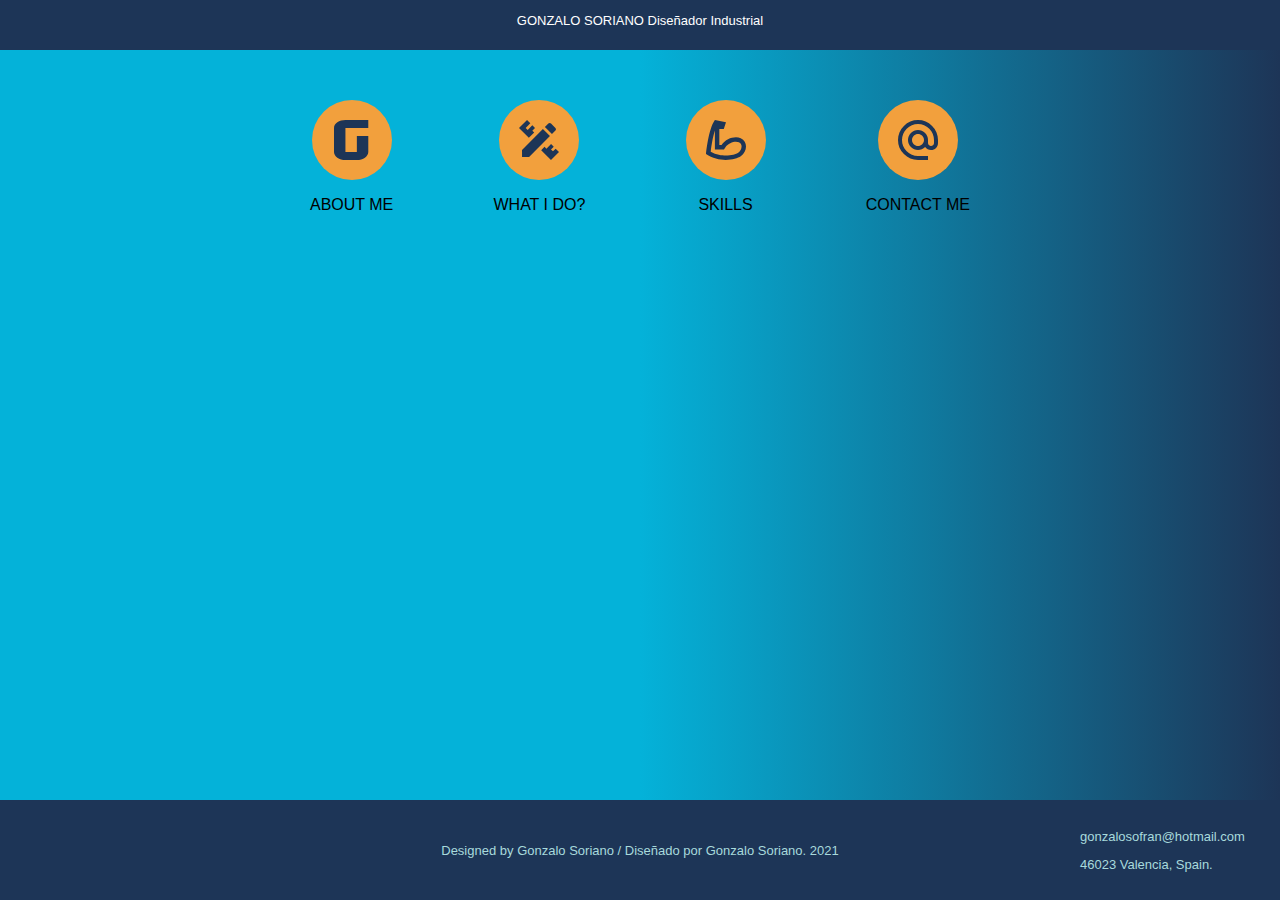
==== about me gonzalo/index.html @ 75697a3e "Ultima version del about me organizandolo por carpetas" ====
<!DOCTYPE html>
<html lang="en">

<head>
    <meta charset="UTF-8">
    <meta http-equiv="X-UA-Compatible" content="IE=edge">
    <meta name="viewport" content="width=device-width, initial-scale=1.0">
    <title>Proyecto about me</title>
    <link rel="stylesheet" href="../css/style.css">

</head>

<body>

    <header>
        <div class="div_header">
            <div>
                <p>GONZALO SORIANO Diseñador Industrial</p>
            </div>
        </div>
    </header>

    <div class="container">

        <div class="lbl-menu">
            <div class="lbl-menu--icono">
                <label for="radio1" class="gonzalo">
                    <svg width="35" height="40" viewBox="0 0 35 40" fill="none" xmlns="http://www.w3.org/2000/svg">
                        <path
                            d="M11.4286 0C8.39753 0 5.49063 0.842854 3.34735 2.34315C1.20408 3.84344 0 5.87827 0 8V32C0 34.1217 1.20408 36.1566 3.34735 37.6569C5.49063 39.1571 8.39753 40 11.4286 40H22.8571C25.8882 40 28.7951 39.1571 30.9384 37.6569C33.0816 36.1566 34.2857 34.1217 34.2857 32V16H22.8571V32H11.4286V8H34.2857V0H11.4286Z"
                            fill="#1D3557" />
                    </svg>

                </label>
                <p>ABOUT ME</p>
            </div>

            <div class="lbl-menu--icono">
                <label for="radio2" class="servicios">
                    <svg width="40" height="40" viewBox="0 0 40 40" fill="none" xmlns="http://www.w3.org/2000/svg">
                        <path
                            d="M3.03487 29.8963V36.9651H10.1037L30.9519 16.098L23.8831 9.02922L3.03487 29.8963ZM40 31.9887L31.9887 40L22.1866 30.1979L25.5231 26.8615L27.4081 28.7465L32.0641 24.0716L34.7408 26.7483L31.9887 29.4251L33.9868 31.3101L36.6635 28.6711L40 31.9887ZM9.83977 17.7945L0 8.01131L8.01131 0L11.3289 3.33648L6.67295 8.01131L8.68992 10.0094L13.327 5.33459L16.0038 8.01131L13.327 10.6692L15.2121 12.5542L9.83977 17.7945ZM36.4185 10.5749C37.1536 9.83977 37.1536 8.68992 36.4185 7.91706L32.0075 3.58153C31.3101 2.84637 30.0848 2.84637 29.3497 3.58153L25.8812 7.0311L32.95 14.0999L36.4185 10.5749Z"
                            fill="#1D3557" />
                    </svg>

                </label>
                <p>WHAT I DO?</p>
            </div>

            <div class="lbl-menu--icono">
                <label for="radio3" class="fortalezas">
                    <svg width="40" height="40" viewBox="0 0 40 40" fill="none" xmlns="http://www.w3.org/2000/svg">
                        <path
                            d="M8.88699 10.5778V29.4444H17.9517L19.2848 27.4222C21.862 23.4444 26.5055 21.6667 29.927 21.6667C31.1045 21.6667 32.1043 21.8667 32.8597 22.2222C34.8815 23.1333 35.4369 24.8444 35.548 26.0889C35.7257 28.6 34.4371 31.1778 32.2154 32.6889C30.2158 34.0667 25.4168 35.5556 19.7069 35.5556C15.8188 35.5556 10.2423 34.8667 4.71011 31.7778C5.35441 26.3333 6.66525 17.5111 8.88699 10.5778ZM8.88699 0C2.22175 9.08889 0 34.0889 0 34.0889C6.44307 38.4667 13.5082 40 19.7069 40C26.3499 40 31.971 38.2444 34.7481 36.3556C41.4134 31.8222 42.0799 21.5778 34.7481 18.1778C33.3262 17.5333 31.6821 17.2222 29.927 17.2222C24.8169 17.2222 18.8849 19.9111 15.5522 25H13.3305V9.08889H17.774L19.9957 2.22222L8.88699 0Z"
                            fill="#1D3557" />
                    </svg>

                </label>
                <p>SKILLS</p>
            </div>

            <div class="lbl-menu--icono">
                <label for="radio4" class="contacto">
                    <svg width="40" height="40" viewBox="0 0 40 40" fill="none" xmlns="http://www.w3.org/2000/svg">
                        <path
                            d="M20 26C21.62 26 23 25.4 24.22 24.22C25.4 23 26 21.62 26 20C26 18.38 25.4 17 24.22 15.78C23 14.6 21.62 14 20 14C18.38 14 17 14.6 15.78 15.78C14.6 17 14 18.38 14 20C14 21.62 14.6 23 15.78 24.22C17 25.4 18.38 26 20 26ZM20 0C25.5 0 30.2 2 34.1 5.9C38 9.8 40 14.5 40 20V22.9C40 24.9 39.3 26.6 38 28C36.6 29.34 35 30 33 30C30.6 30 28.62 29 27.12 27C25.12 29 22.76 30 20 30C17.26 30 14.9 29 12.92 27.08C11 25.1 10 22.76 10 20C10 17.26 11 14.9 12.92 12.92C14.9 11 17.26 10 20 10C22.76 10 25.1 11 27.08 12.92C29 14.9 30 17.26 30 20V22.9C30 23.72 30.32 24.44 30.92 25.06C31.52 25.68 32.22 26 33 26C33.84 26 34.54 25.68 35.14 25.06C35.74 24.44 36 23.72 36 22.9V20C36 15.62 34.46 11.86 31.3 8.7C28.14 5.54 24.38 4 20 4C15.62 4 11.86 5.54 8.7 8.7C5.54 11.86 4 15.62 4 20C4 24.38 5.54 28.14 8.7 31.3C11.86 34.46 15.62 36 20 36H30V40H20C14.5 40 9.8 38 5.9 34.1C2 30.2 0 25.5 0 20C0 14.5 2 9.8 5.9 5.9C9.8 2 14.5 0 20 0Z"
                            fill="#1D3557" />
                    </svg>

                </label>
                <p>CONTACT ME</p>
            </div>
        </div>


        <div class="content">

            <input type="radio" name="radio" id="radio1">
            <div class="tab1">
                <h2>WHO AM I? </h2>
                <p>Desde pequeño siempre he tenido curiosidad por el mundo que me rodeaba y por como funcionaba. El
                    interés por saber y conocer siempre lo he considerado como una cualidad muy apreciable en las
                    persona y por ello intento mantenerla y mejorarla en mi mismo.

                    Según la antroponimia (el estudio del origen y significado de los nombres) mi nombre de pila;
                    Gonzalo, es de origen visigodo y significa “preparado para la guerra”. No he sido nunca simpatizante
                    de la violencia, por lo que me gustaría darle una interpretación más metafórica y pensar que
                    significa “preparado para afrontar cualquier reto o desafío que se me presente”. Por lo tanto me
                    gusta poder presentarme diciendo:

                <h4>Soy Gonzalo, diseñador industrial.</h4>
                </p>
            </div>

            <input type="radio" name="radio" id="radio2">
            <div class="tab2">
                <h2>WHAT I DO?</h2>
                <div> <svg width="34" height="34" viewBox="0 0 34 34" fill="none" xmlns="http://www.w3.org/2000/svg">
                        <path
                            d="M3.66659 26.9999V30.3333H10.3333V26.9999H3.66659ZM3.66659 20.3333V23.6666H20.3333V20.3333H3.66659ZM13.6666 26.9999V30.3333H20.3333V26.9999H13.6666ZM23.6666 20.3333V23.6666H30.3333V20.3333H23.6666ZM23.6666 26.9999V30.3333H30.3333V26.9999H23.6666ZM0.333252 33.6666V10.3333L8.66659 16.9999V10.3333L16.9999 16.9999V10.3333L25.3333 16.9999L26.9999 0.333252H31.9999L33.6666 16.9999V33.6666H0.333252Z"
                            fill="#1D3557" />
                    </svg>
                    <h3>Diseño Industial</h3>
                    <p>Diseño de producto.

                        Modelado CAD.

                        Simulaciones CAE.

                        Planimetría.</p>
                </div>


                <div class="graphicdesign"></div>
                <div class="webdesign"></div>


            </div>

            <input type="radio" name="radio" id="radio3">
            <div class="tab3">
                <h2>SKILLS</h2>
                <p>Uh, coast guard. Remember, fellas, the future is in your hands.
                </p>
            </div>

            <input type="radio" name="radio" id="radio4">
            <div class="tab4">
                <h2>CONTACT ME </h2>
                <p>Um, yeah well I might have sort of ran into my parents.
                </p>
            </div>

        </div>

    </div>

    <footer>
        <div class="container_footer">

            <div></div>

            <div>
                <p>Designed by Gonzalo Soriano / Diseñado por Gonzalo Soriano. 2021</p>
            </div>

            <div class="div_footer">
                <p>gonzalosofran@hotmail.com</p>
                <p>46023 Valencia, Spain.</p>
            </div>
        </div>
    </footer>
</body>

</html>
---- css/style.css ----
* {
  -webkit-box-sizing: border-box;
          box-sizing: border-box;
}

html {
  font-size: 100%;
  font-family: "Montserrat", sans-serif;
}

img {
  max-width: 100%;
  width: 100%;
}

body {
  width: 100vw;
  height: 100vh;
  margin: 0 0 0 0;
  background-image: -webkit-gradient(linear, left top, right top, color-stop(50%, #04B2D9), to(#1D3557));
  background-image: linear-gradient(90deg, #04B2D9 50%, #1D3557 100%);
  background-repeat: no-repeat;
  background-size: cover;
  display: -webkit-box;
  display: -ms-flexbox;
  display: flex;
  -webkit-box-orient: vertical;
  -webkit-box-direction: normal;
      -ms-flex-direction: column;
          flex-direction: column;
  -webkit-box-align: center;
      -ms-flex-align: center;
          align-items: center;
}

header {
  position: absolute;
  width: 100vw;
  height: 50px;
  padding: 0 auto;
  left: 0px;
  top: 0px;
  color: white;
  background: #1D3557;
  font-size: small;
}

.div_header {
  display: -webkit-box;
  display: -ms-flexbox;
  display: flex;
  -webkit-box-orient: vertical;
  -webkit-box-direction: normal;
      -ms-flex-direction: column;
          flex-direction: column;
  -webkit-box-align: center;
      -ms-flex-align: center;
          align-items: center;
  justify-items: center;
  margin: 0 0 0 0;
  padding: 0 0 0 0;
}

.container {
  max-width: 1024px;
  margin-top: 100px;
  display: -webkit-box;
  display: -ms-flexbox;
  display: flex;
  -ms-flex-wrap: wrap;
      flex-wrap: wrap;
  -webkit-box-orient: vertical;
  -webkit-box-direction: normal;
      -ms-flex-direction: column;
          flex-direction: column;
  -webkit-box-pack: center;
      -ms-flex-pack: center;
          justify-content: center;
}

label {
  display: -webkit-box;
  display: -ms-flexbox;
  display: flex;
  -webkit-box-align: center;
      -ms-flex-align: center;
          align-items: center;
  -webkit-box-pack: center;
      -ms-flex-pack: center;
          justify-content: center;
}

.lbl-menu {
  display: -webkit-box;
  display: -ms-flexbox;
  display: flex;
  -ms-flex-wrap: wrap;
      flex-wrap: wrap;
  -ms-grid-column-align: center;
      justify-self: center;
  -webkit-box-pack: justify;
      -ms-flex-pack: justify;
          justify-content: space-between;
  max-width: 700px;
  margin: 0px 20px;
}

.lbl-menu--icono {
  display: -webkit-box;
  display: -ms-flexbox;
  display: flex;
  -webkit-box-orient: vertical;
  -webkit-box-direction: normal;
      -ms-flex-direction: column;
          flex-direction: column;
  -webkit-box-align: center;
      -ms-flex-align: center;
          align-items: center;
  text-align: center;
  cursor: pointer;
  -webkit-transition: all 0.4s ease-in-out;
  transition: all 0.4s ease-in-out;
}

.lbl-menu--icono:hover {
  -webkit-transform: scale(1.1);
          transform: scale(1.1);
  color: white;
}

.lbl-menu label {
  background-color: #f2a03d;
  /* border: 5px solid #E4EFF0; */
  color: white;
  width: 80px;
  height: 80px;
  margin: 0px 0px;
  padding: 0px 0px;
  text-align: center;
  border-radius: 50%;
  cursor: pointer;
  -webkit-transition: all 0.4s ease-in-out;
  transition: all 0.4s ease-in-out;
  z-index: 2;
}

.lbl-menu label:hover {
  background-color: white;
  color: black;
  -webkit-transform: scale(1.1);
          transform: scale(1.1);
}

.content {
  width: 700px;
  height: 400px;
  display: -webkit-box;
  display: -ms-flexbox;
  display: flex;
  -webkit-box-pack: center;
      -ms-flex-pack: center;
          justify-content: center;
}

[class^=tab] {
  position: absolute;
  margin: 0 0 0 0;
  max-width: 900px;
  line-height: 1.8;
  border-radius: 20px;
  -webkit-transition: all 0.6s ease-in-out;
  transition: all 0.6s ease-in-out;
  opacity: 0;
  visibility: hidden;
  padding: 20px;
  -webkit-transform: scale(0.9);
          transform: scale(0.9);
  background-color: white;
  color: #1D3557;
}

#radio1, #radio2, #radio3, #radio4 {
  display: none;
}

#radio1:checked ~ .tab1,
#radio2:checked ~ .tab2,
#radio3:checked ~ .tab3,
#radio4:checked ~ .tab4 {
  opacity: 1;
  visibility: visible;
  -webkit-transform: scale(1);
          transform: scale(1);
}

footer {
  position: fixed;
  width: 100vw;
  height: 100px;
  padding: 0px auto;
  left: 0px;
  bottom: 0px;
  color: #A8DADC;
  background: #1D3557;
  font-size: small;
}

.container_footer {
  height: 100%;
  display: -webkit-box;
  display: -ms-flexbox;
  display: flex;
  -webkit-box-orient: horizontal;
  -webkit-box-direction: normal;
      -ms-flex-direction: row;
          flex-direction: row;
  -webkit-box-align: center;
      -ms-flex-align: center;
          align-items: center;
  -webkit-box-pack: justify;
      -ms-flex-pack: justify;
          justify-content: space-between;
}

.container_footer div {
  margin: 10px 10px;
  min-width: 190px;
}

.grid {
  display: -webkit-box;
  display: -ms-flexbox;
  display: flex;
  margin-left: auto;
  margin-right: auto;
  max-width: 2048px;
  width: 80%;
}
.grid__cell {
  padding: 12px;
}
.grid__cell--50 {
  -webkit-box-flex: 0;
      -ms-flex: 0 0 calc(50% - 6px);
          flex: 0 0 calc(50% - 6px);
}
.grid__cell--10 {
  -webkit-box-flex: 0;
      -ms-flex: 0 0 10%;
          flex: 0 0 10%;
}
.grid__cell--33 {
  -webkit-box-flex: 0;
      -ms-flex: 0 0 33%;
          flex: 0 0 33%;
}

@media screen and (max-width: 600px) {
  .lbl-menu {
    display: -webkit-box;
    display: -ms-flexbox;
    display: flex;
    -webkit-box-orient: vertical;
    -webkit-box-direction: normal;
        -ms-flex-direction: column;
            flex-direction: column;
    -webkit-box-pack: start;
        -ms-flex-pack: start;
            justify-content: flex-start;
  }

  .lbl-menu--icono {
    -webkit-transform: scale(0.7);
            transform: scale(0.7);
  }
}
.card-link {
  display: inline-block;
  padding: 18px;
  background-color: #ec8810;
  color: white;
  margin: 12px;
}
.card-link:visited {
  color: white;
}
.card-link__container {
  display: -webkit-box;
  display: -ms-flexbox;
  display: flex;
  margin-left: auto;
  margin-right: auto;
  max-width: 680px;
  width: 100%;
  -ms-flex-wrap: wrap;
      flex-wrap: wrap;
}

.avatar {
  display: inline-block;
  width: 200px;
  height: 200px;
  border: solid 5px white;
  border-radius: 50%;
  background-color: orange;
  background-image: url("../images/avatar.jpg");
  background-size: cover;
  background-repeat: no-repeat;
  background-position: center;
}
.avatar:hover + .avatar__edit {
  -webkit-transform: scale(1.1) rotate(10deg);
          transform: scale(1.1) rotate(10deg);
  -webkit-box-shadow: -2px -2px 5px 5px rgba(0, 0, 0, 0.5);
          box-shadow: -2px -2px 5px 5px rgba(0, 0, 0, 0.5);
}
.avatar__edit {
  position: absolute;
  bottom: -0.5em;
  left: 50%;
  -webkit-transform: translateX(-50%);
          transform: translateX(-50%);
  background-color: white;
  display: inline-block;
  width: 2em;
  height: 2em;
  line-height: 2.3em;
  border-radius: 50%;
  text-align: center;
  -webkit-transition: all 0.2s ease-in;
  transition: all 0.2s ease-in;
}
.avatar__edit svg {
  width: 1em;
  height: 1em;
}
.avatar__container {
  position: relative;
  text-align: center;
  background-color: pink;
}

.align-center {
  text-align: center;
}
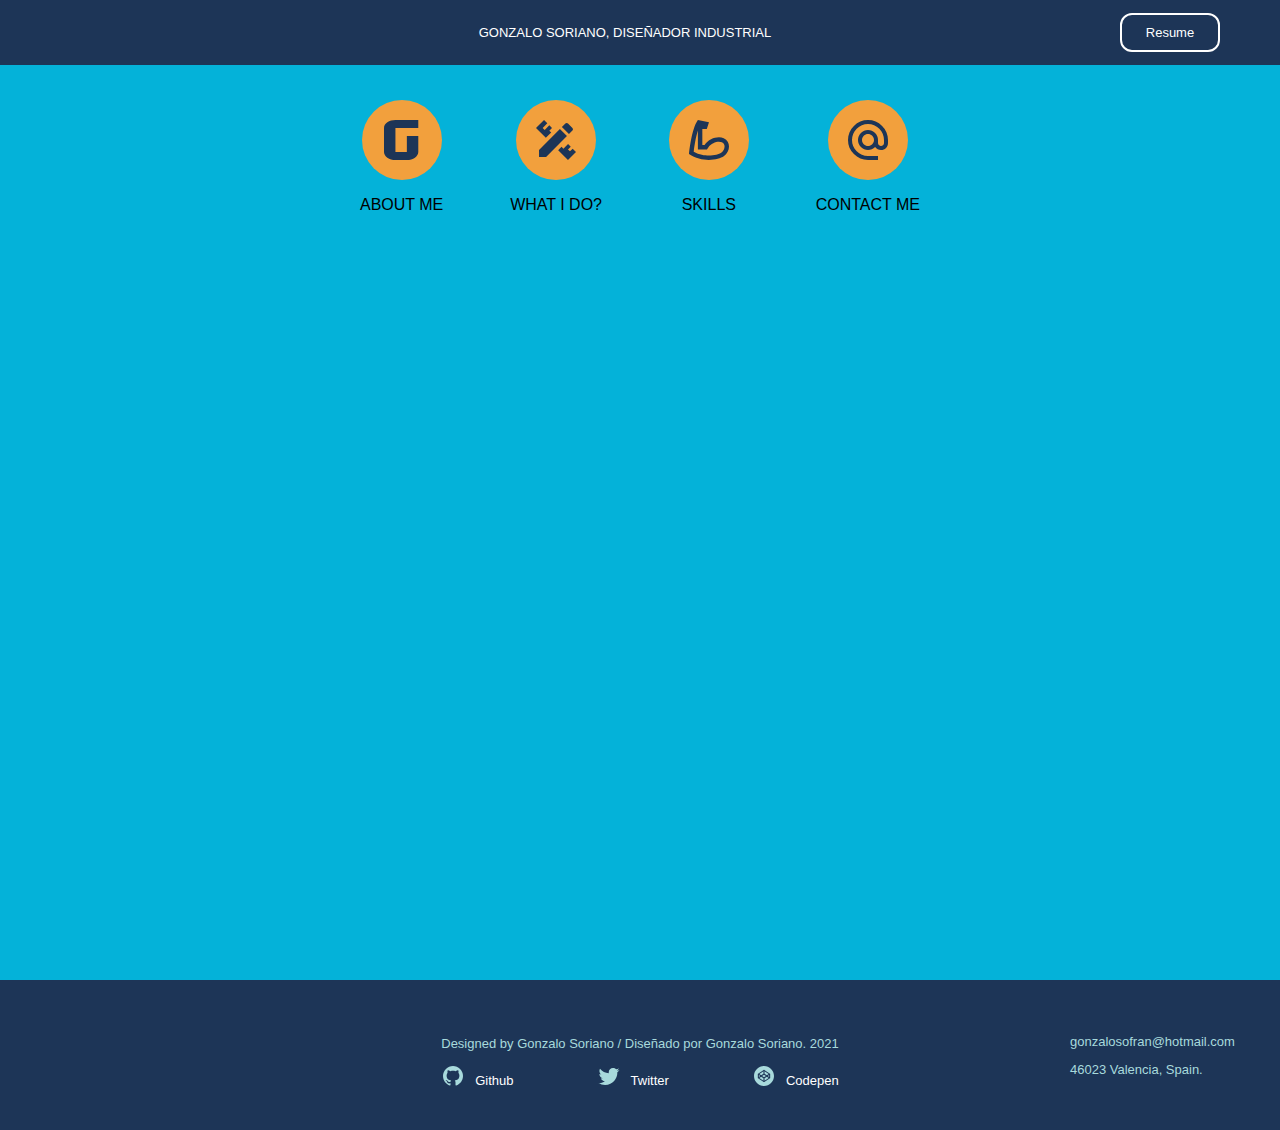
==== commit 9b607766: "social icons from footer finished" ====
--- a/about me gonzalo/index.html
+++ b/about me gonzalo/index.html
@@ -12,10 +12,16 @@
 
 <body>
 
+    <!-- HEADER CON LA MISMA ESTRUCTURA QUE EL FOOTER -->
     <header>
-        <div class="div_header">
-            <div>
-                <p>GONZALO SORIANO Diseñador Industrial</p>
+        <div class="container_header">
+            <div class="div_header"></div>
+            <div class="div_header">
+                <p>GONZALO SORIANO, DISEÑADOR INDUSTRIAL</p>
+            </div>
+
+            <div class="div_header cv_button">
+                <a href="../files/cv_GonzaloSoriano_esp.pdf" class="resumen-botton" target="_blank">Resume</a>
             </div>
         </div>
     </header>
@@ -77,11 +83,12 @@
 
             <input type="radio" name="radio" id="radio1">
             <div class="tab1">
-                <h2>WHO AM I? </h2>
+                <h2 class="align-center">WHO AM I?</h2>
                 <p>Desde pequeño siempre he tenido curiosidad por el mundo que me rodeaba y por como funcionaba. El
                     interés por saber y conocer siempre lo he considerado como una cualidad muy apreciable en las
                     persona y por ello intento mantenerla y mejorarla en mi mismo.
-
+                </p>
+                <p>
                     Según la antroponimia (el estudio del origen y significado de los nombres) mi nombre de pila;
                     Gonzalo, es de origen visigodo y significa “preparado para la guerra”. No he sido nunca simpatizante
                     de la violencia, por lo que me gustaría darle una interpretación más metafórica y pensar que
@@ -94,62 +101,205 @@
 
             <input type="radio" name="radio" id="radio2">
             <div class="tab2">
-                <h2>WHAT I DO?</h2>
-                <div> <svg width="34" height="34" viewBox="0 0 34 34" fill="none" xmlns="http://www.w3.org/2000/svg">
-                        <path
-                            d="M3.66659 26.9999V30.3333H10.3333V26.9999H3.66659ZM3.66659 20.3333V23.6666H20.3333V20.3333H3.66659ZM13.6666 26.9999V30.3333H20.3333V26.9999H13.6666ZM23.6666 20.3333V23.6666H30.3333V20.3333H23.6666ZM23.6666 26.9999V30.3333H30.3333V26.9999H23.6666ZM0.333252 33.6666V10.3333L8.66659 16.9999V10.3333L16.9999 16.9999V10.3333L25.3333 16.9999L26.9999 0.333252H31.9999L33.6666 16.9999V33.6666H0.333252Z"
-                            fill="#1D3557" />
-                    </svg>
-                    <h3>Diseño Industial</h3>
-                    <p>Diseño de producto.
-
-                        Modelado CAD.
-
-                        Simulaciones CAE.
-
-                        Planimetría.</p>
+
+                <h2 class="align-center">WHAT I DO?</h2>
+                <div class="content_whatido">
+
+                    <div class="whatido_item">
+                        <svg width=" 40" height="40" viewBox="0 0 40 40" fill="none" xmlns="http://www.w3.org/2000/svg">
+                            <path
+                                d="M3.66659 26.9999V30.3333H10.3333V26.9999H3.66659ZM3.66659 20.3333V23.6666H20.3333V20.3333H3.66659ZM13.6666 26.9999V30.3333H20.3333V26.9999H13.6666ZM23.6666 20.3333V23.6666H30.3333V20.3333H23.6666ZM23.6666 26.9999V30.3333H30.3333V26.9999H23.6666ZM0.333252 33.6666V10.3333L8.66659 16.9999V10.3333L16.9999 16.9999V10.3333L25.3333 16.9999L26.9999 0.333252H31.9999L33.6666 16.9999V33.6666H0.333252Z"
+                                fill="#1D3557" />
+                        </svg>
+                        <h3>Diseño Industial</h3>
+
+                        <p>Diseño de producto.</p>
+
+                        <p> Modelado CAD.</p>
+
+                        <p> Simulaciones CAE.</p>
+
+                        <p> Planimetría.</p>
+                    </div>
+
+
+
+                    <div class="whatido_item">
+                        <svg width="40" height="40" viewBox="0 0 40 40" fill="none" xmlns="http://www.w3.org/2000/svg">
+                            <path
+                                d="M16.2502 34.7502C19.2169 33.5835 18.5669 30.3668 17.0669 28.3335C15.5835 26.2502 13.5335 24.8168 11.4669 23.4335C10.0002 22.5002 8.65021 21.3335 7.56688 20.0002C7.10021 19.4502 6.15021 18.4335 7.11688 18.2335C8.10021 18.0335 9.80021 19.0002 10.6669 19.3668C12.1835 20.0002 13.6835 20.7335 15.0835 21.6002L16.7669 18.7668C14.1669 17.0502 10.8335 15.5335 7.73354 15.0835C5.96688 14.8168 4.10021 15.1835 3.50021 17.1002C2.96688 18.7502 3.81688 20.4168 4.78354 21.7168C7.06688 24.7668 10.6169 26.2335 13.2669 28.8668C13.8335 29.4168 14.5169 30.0668 14.8502 30.8335C15.2002 31.5668 15.1169 31.6168 14.3335 31.6168C12.2669 31.6168 9.68354 30.0002 8.00021 28.9335L6.31688 31.7668C8.86688 33.3335 13.1335 35.7835 16.2502 34.7502ZM31.6002 12.2168L22.1502 21.6668H18.3335V17.8502L27.7835 8.3835L31.6002 12.2168ZM37.2669 10.9168C37.2502 11.4168 36.7335 11.9335 36.2002 12.4502L32.0002 16.6668L30.5502 15.2168L34.8835 10.9002L33.9002 9.91683L32.7835 11.0335L28.9669 7.21683L32.5502 3.6335C32.9502 3.2335 33.6002 3.2335 33.9835 3.6335L36.3669 6.01683C36.7669 6.3835 36.7669 7.05016 36.3669 7.45016C36.0169 7.80016 35.6835 8.1335 35.6835 8.46683C35.6502 8.80016 35.9835 9.16683 36.3169 9.45016C36.8002 9.95016 37.2835 10.4168 37.2669 10.9168Z"
+                                fill="#1D3557" />
+                        </svg>
+
+                        <h3>Diseño gráfico</h3>
+                        <p>Packaging.</p>
+
+                        <p>Cartelería ILV / PLV.</p>
+
+                        <p>Ilustración.</p>
+
+                        <p>Maquetación.</p>
+                    </div>
+
+
+                    <div class="whatido_item">
+                        <svg width="41" height="40" viewBox="0 0 41 40" fill="none" xmlns="http://www.w3.org/2000/svg">
+                            <g clip-path="url(#clip0_183_146)">
+                                <path
+                                    d="M7.16667 10.0001H33.8333V26.6667H7.16667V10.0001ZM33.8333 30.0001C34.7174 30.0001 35.5652 29.6489 36.1904 29.0238C36.8155 28.3986 37.1667 27.5508 37.1667 26.6667V10.0001C37.1667 8.15008 35.6667 6.66675 33.8333 6.66675H7.16667C5.31667 6.66675 3.83333 8.15008 3.83333 10.0001V26.6667C3.83333 27.5508 4.18452 28.3986 4.80964 29.0238C5.43477 29.6489 6.28261 30.0001 7.16667 30.0001H0.5V33.3334H40.5V30.0001H33.8333Z"
+                                    fill="#1D3557" />
+                            </g>
+                            <defs>
+                                <clipPath id="clip0_183_146">
+                                    <rect width="40" height="40" fill="white" transform="translate(0.5)" />
+                                </clipPath>
+                            </defs>
+                        </svg>
+
+                        <h3>Diseño web y UX</h3>
+
+                        <p>Desarrollo frontend.</p>
+
+                        <p> Diseño interfaces en Figma.</p>
+
+                        <p> Wordpress.</p>
+                    </div>
                 </div>
-
-
-                <div class="graphicdesign"></div>
-                <div class="webdesign"></div>
-
 
             </div>
 
             <input type="radio" name="radio" id="radio3">
             <div class="tab3">
-                <h2>SKILLS</h2>
-                <p>Uh, coast guard. Remember, fellas, the future is in your hands.
-                </p>
+                <h2 class="align-center">SKILLS</h2>
+                <div class="skills">
+                    <h3>Estudios:</h3>
+                    <ul class="list-estudios">
+                        <li> - Grado en Ingeniería en Diseño industrial y Desarrollo de Productos. </li>
+
+                        <li> - Master en Diseño y Fabricación Integrada asistidos por Computador. </li>
+
+                        <li> - Postgrado Especializado en UX/UI, Marketing Digital y Desarrollo Web Front-end. </li>
+                    </ul>
+
+                    <h3>Software:</h3>
+                    <ul class="list-software">
+                        <li>- Catia V5</li>
+                        <li>- Solidworks.</li>
+                        <li>- Siemens NX.</li>
+                        <li>- Illustrator.</li>
+                        <li>- Indesign.</li>
+                        <li>- Figma.</li>
+                        <li>- HTML5.</li>
+                        <li>- CSS3.</li>
+                        <li>- Javascript.</li>
+                    </ul>
+
+
+                    <h3>Idiomas:</h3>
+                    <ul class="list-idiomas-english">
+
+                        <li>English:</li>
+                        <li>- Level 12 of Trinity College of London (C2).</li>
+                        <li>- Certificate in Advanced English (CAE) of University of Cambridge (C1).</li>
+
+                    </ul>
+
+                    <ul class="list-idiomas-valencia">
+                        <li>Valencià:</li>
+                        <li>- Grau mitjà (C1).</li>
+
+                    </ul>
+
+                </div>
             </div>
 
             <input type="radio" name="radio" id="radio4">
             <div class="tab4">
-                <h2>CONTACT ME </h2>
-                <p>Um, yeah well I might have sort of ran into my parents.
-                </p>
+                <h2 class="align-center">CONTACT ME </h2>
+                <form class="contactMe" action="">
+
+                    <div class="form-contact-grid">
+
+                        <div class="name">
+                            <label for="first-name">Nombre *</label>
+                            <input type="text" class="text-field round-border" maxlength="256" required>
+                        </div>
+
+                        <div class="number">
+                            <label for="contact-number">Teléfono</label>
+                            <input type="tel" class="text-field round-border" maxlength="256">
+                        </div>
+
+                        <div class="email">
+                            <label for="contact-email">E-mail *</label>
+                            <input type="email" class="text-field round-border" maxlength="256" required>
+                        </div>
+
+                        <div class="message">
+                            <label for="contact-message">Mensaje</label>
+                            <textarea class="round-border" name="mensaje" id="" cols="30" rows="10"
+                                placeholder="Example text"></textarea>
+                        </div>
+
+
+                        <button class="send-button" type="submit">ENVIAR</button>
+
+                    </div>
+                </form>
             </div>
 
         </div>
 
     </div>
 
+    <!-- FOOTER CON LA MISMA ESTRUCTURA QUE EL HEADER -->
     <footer>
         <div class="container_footer">
 
-            <div></div>
-
-            <div>
+            <div class="div_footer"></div>
+
+
+
+
+            <div class="div_footer social-contact">
                 <p>Designed by Gonzalo Soriano / Diseñado por Gonzalo Soriano. 2021</p>
+
+                <nav class="social">
+                    <a class="social-icon" href="https://github.com/ggonzaloo10" target="_blank"><svg width="24"
+                            height="24" viewBox="0 0 24 24" fill="none" xmlns="http://www.w3.org/2000/svg">
+                            <path
+                                d="M12 2C10.6868 2 9.38642 2.25866 8.17317 2.7612C6.95991 3.26375 5.85752 4.00035 4.92893 4.92893C3.05357 6.8043 2 9.34784 2 12C2 16.42 4.87 20.17 8.84 21.5C9.34 21.58 9.5 21.27 9.5 21C9.5 20.77 9.5 20.14 9.5 19.31C6.73 19.91 6.14 17.97 6.14 17.97C5.68 16.81 5.03 16.5 5.03 16.5C4.12 15.88 5.1 15.9 5.1 15.9C6.1 15.97 6.63 16.93 6.63 16.93C7.5 18.45 8.97 18 9.54 17.76C9.63 17.11 9.89 16.67 10.17 16.42C7.95 16.17 5.62 15.31 5.62 11.5C5.62 10.39 6 9.5 6.65 8.79C6.55 8.54 6.2 7.5 6.75 6.15C6.75 6.15 7.59 5.88 9.5 7.17C10.29 6.95 11.15 6.84 12 6.84C12.85 6.84 13.71 6.95 14.5 7.17C16.41 5.88 17.25 6.15 17.25 6.15C17.8 7.5 17.45 8.54 17.35 8.79C18 9.5 18.38 10.39 18.38 11.5C18.38 15.32 16.04 16.16 13.81 16.41C14.17 16.72 14.5 17.33 14.5 18.26C14.5 19.6 14.5 20.68 14.5 21C14.5 21.27 14.66 21.59 15.17 21.5C19.14 20.16 22 16.42 22 12C22 10.6868 21.7413 9.38642 21.2388 8.17317C20.7362 6.95991 19.9997 5.85752 19.0711 4.92893C18.1425 4.00035 17.0401 3.26375 15.8268 2.7612C14.6136 2.25866 13.3132 2 12 2V2Z"
+                                fill="black" />
+                        </svg>Github</a>
+
+                    <a class="social-icon" href="https://twitter.com/g0nz4l0_" target="_blank"><svg width="24"
+                            height="24" viewBox="0 0 24 24" fill="none" xmlns="http://www.w3.org/2000/svg">
+                            <path
+                                d="M22.46 6C21.69 6.35 20.86 6.58 20 6.69C20.88 6.16 21.56 5.32 21.88 4.31C21.05 4.81 20.13 5.16 19.16 5.36C18.37 4.5 17.26 4 16 4C13.65 4 11.73 5.92 11.73 8.29C11.73 8.63 11.77 8.96 11.84 9.27C8.28004 9.09 5.11004 7.38 3.00004 4.79C2.63004 5.42 2.42004 6.16 2.42004 6.94C2.42004 8.43 3.17004 9.75 4.33004 10.5C3.62004 10.5 2.96004 10.3 2.38004 10C2.38004 10 2.38004 10 2.38004 10.03C2.38004 12.11 3.86004 13.85 5.82004 14.24C5.46004 14.34 5.08004 14.39 4.69004 14.39C4.42004 14.39 4.15004 14.36 3.89004 14.31C4.43004 16 6.00004 17.26 7.89004 17.29C6.43004 18.45 4.58004 19.13 2.56004 19.13C2.22004 19.13 1.88004 19.11 1.54004 19.07C3.44004 20.29 5.70004 21 8.12004 21C16 21 20.33 14.46 20.33 8.79C20.33 8.6 20.33 8.42 20.32 8.23C21.16 7.63 21.88 6.87 22.46 6Z"
+                                fill="black" />
+                        </svg>
+                        Twitter</a>
+
+                    <a class="social-icon" href="https://codepen.io/ggonzaloo10" target="_blank"><svg width="24"
+                            height="24" viewBox="0 0 24 24" fill="none" xmlns="http://www.w3.org/2000/svg">
+                            <path
+                                d="M8.21 12L6.88 12.89V11.11L8.21 12ZM11.47 9.82V7.34L7.31 10.12L9.16 11.36L11.47 9.82ZM16.7 10.12L12.53 7.34V9.82L14.84 11.36L16.7 10.12ZM7.31 13.88L11.47 16.66V14.18L9.16 12.64L7.31 13.88ZM12.53 14.18V16.66L16.7 13.88L14.84 12.64L12.53 14.18ZM12 10.74L10.12 12L12 13.26L13.88 12L12 10.74ZM22 12C22 17.5 17.5 22 12 22C6.5 22 2 17.5 2 12C2 6.5 6.5 2 12 2C17.5 2 22 6.5 22 12ZM18.18 10.12C18.18 10.09 18.18 10.07 18.18 10.05L18.17 10L18.16 9.95C18.15 9.94 18.15 9.93 18.14 9.91L18.13 9.89L18.11 9.85L18.1 9.83L18.08 9.8L18.06 9.77L18.03 9.74L18 9.72V9.7L17.96 9.68L17.95 9.67L12.3 5.91C12.12 5.79 11.89 5.79 11.71 5.91L6.05 9.67V9.68L6 9.7C6 9.71 6 9.72 6 9.72L5.97 9.74L5.94 9.77L5.93 9.8L5.9 9.83L5.89 9.85L5.87 9.89L5.86 9.91L5.84 9.95V10H5.83L5.82 10.05C5.82 10.07 5.82 10.09 5.82 10.12V13.88C5.82 13.91 5.82 13.93 5.82 13.95L5.83 14H5.84V14.05C5.85 14.06 5.85 14.07 5.86 14.09L5.87 14.11L5.89 14.15L5.9 14.17L5.92 14.2L5.94 14.23C5.95 14.24 5.96 14.25 5.97 14.26L6 14.28V14.3L6.04 14.32L6.05 14.33L11.71 18.1C11.79 18.16 11.9 18.18 12 18.18C12.1 18.18 12.21 18.15 12.3 18.1L17.95 14.33L17.96 14.32L18 14.3V14.28L18.03 14.26L18.06 14.23L18.08 14.2L18.1 14.17L18.11 14.15L18.13 14.11L18.14 14.09L18.16 14.05V14H18.17L18.18 13.95C18.18 13.93 18.18 13.91 18.18 13.88V10.12ZM17.12 12.89V11.11L15.79 12L17.12 12.89Z"
+                                fill="black" />
+                        </svg>
+                        Codepen</a>
+
+                </nav>
+               
             </div>
 
             <div class="div_footer">
                 <p>gonzalosofran@hotmail.com</p>
                 <p>46023 Valencia, Spain.</p>
             </div>
+
         </div>
     </footer>
+
 </body>
 
 </html>--- a/css/style.css
+++ b/css/style.css
@@ -13,14 +13,15 @@
   width: 100%;
 }
 
+h3 {
+  margin: 20px 0px 0px 0px;
+}
+
 body {
-  width: 100vw;
-  height: 100vh;
+  width: 100%;
+  height: 100%;
   margin: 0 0 0 0;
-  background-image: -webkit-gradient(linear, left top, right top, color-stop(50%, #04B2D9), to(#1D3557));
-  background-image: linear-gradient(90deg, #04B2D9 50%, #1D3557 100%);
-  background-repeat: no-repeat;
-  background-size: cover;
+  background-color: #04B2D9;
   display: -webkit-box;
   display: -ms-flexbox;
   display: flex;
@@ -33,36 +34,151 @@
           align-items: center;
 }
 
+.form-contact-grid {
+  display: -ms-grid;
+  display: grid;
+  margin-top: 40px;
+  margin-bottom: 40px;
+  grid-auto-columns: 1fr;
+  grid-column-gap: 20px;
+  grid-row-gap: 10px;
+  -ms-grid-columns: 1fr 1fr;
+  grid-template-columns: repeat(2, 1fr);
+  -ms-grid-rows: 1fr 10px 1fr 10px 1fr 10px 1fr;
+  grid-template-rows: repeat(4, 1fr);
+}
+
+.form-contact-grid div {
+  max-height: 100px;
+}
+
+.name {
+  -ms-grid-row: 1;
+  -ms-grid-row-span: 1;
+  -ms-grid-column: 1;
+  -ms-grid-column-span: 1;
+  grid-area: 1/1/2/2;
+}
+
+.number {
+  -ms-grid-row: 1;
+  -ms-grid-row-span: 1;
+  -ms-grid-column: 2;
+  -ms-grid-column-span: 1;
+  grid-area: 1/2/2/3;
+}
+
+.email {
+  -ms-grid-row: 2;
+  -ms-grid-row-span: 1;
+  -ms-grid-column: 1;
+  -ms-grid-column-span: 2;
+  grid-area: 2/1/3/3;
+}
+
+.message {
+  -ms-grid-row: 3;
+  -ms-grid-row-span: 1;
+  -ms-grid-column: 1;
+  -ms-grid-column-span: 2;
+  grid-area: 3/1/4/3;
+}
+
+.send-button {
+  -ms-grid-row: 4;
+  -ms-grid-row-span: 1;
+  -ms-grid-column: 1;
+  -ms-grid-column-span: 2;
+  grid-area: 4/1/5/3;
+}
+
+.text-field {
+  display: block;
+  width: 100%;
+  height: 38px;
+  padding: 8px 12px;
+  margin-bottom: 10px;
+  font-size: 14px;
+}
+
+.message {
+  display: -webkit-box;
+  display: -ms-flexbox;
+  display: flex;
+  -webkit-box-orient: vertical;
+  -webkit-box-direction: normal;
+      -ms-flex-direction: column;
+          flex-direction: column;
+}
+
+.send-button {
+  -webkit-box-shadow: inset 0px 1px 3px 0px #f2a03d;
+          box-shadow: inset 0px 1px 3px 0px #f2a03d;
+  background-color: #f2a03d;
+  border-radius: 12px;
+  border: 1px solid #1D3557;
+  display: inline-block;
+  cursor: pointer;
+  color: #1D3557;
+  font-family: "Montserrat", sans-serif;
+  font-size: 18px;
+  font-weight: bold;
+  margin: 10px 100px;
+  padding: 11px 23px;
+  text-decoration: none;
+}
+
 header {
-  position: absolute;
+  position: fixed;
   width: 100vw;
-  height: 50px;
+  height: 65px;
   padding: 0 auto;
   left: 0px;
   top: 0px;
   color: white;
   background: #1D3557;
   font-size: small;
-}
-
-.div_header {
-  display: -webkit-box;
-  display: -ms-flexbox;
-  display: flex;
-  -webkit-box-orient: vertical;
-  -webkit-box-direction: normal;
-      -ms-flex-direction: column;
-          flex-direction: column;
+  z-index: 3;
+}
+
+.container_header {
+  height: 100%;
+  display: -webkit-box;
+  display: -ms-flexbox;
+  display: flex;
+  -webkit-box-orient: horizontal;
+  -webkit-box-direction: normal;
+      -ms-flex-direction: row;
+          flex-direction: row;
   -webkit-box-align: center;
       -ms-flex-align: center;
           align-items: center;
-  justify-items: center;
-  margin: 0 0 0 0;
-  padding: 0 0 0 0;
+  -webkit-box-pack: justify;
+      -ms-flex-pack: justify;
+          justify-content: space-between;
+}
+
+.div_header {
+  margin: 10px 20px;
+  min-width: 100px;
+}
+
+.cv_button {
+  cursor: pointer;
+  border: 2px solid white;
+  border-radius: 12px;
+  margin: 10px 60px 10px 10px;
+  padding: 10px 10px 10px 10px;
+  text-align: center;
+}
+
+a {
+  color: white;
+  text-decoration: none;
 }
 
 .container {
-  max-width: 1024px;
+  min-width: 600px;
   margin-top: 100px;
   display: -webkit-box;
   display: -ms-flexbox;
@@ -152,8 +268,8 @@
 }
 
 .content {
-  width: 700px;
   height: 400px;
+  margin-bottom: 350px;
   display: -webkit-box;
   display: -ms-flexbox;
   display: flex;
@@ -164,7 +280,7 @@
 
 [class^=tab] {
   position: absolute;
-  margin: 0 0 0 0;
+  margin: 0 10px 0 10px;
   max-width: 900px;
   line-height: 1.8;
   border-radius: 20px;
@@ -177,6 +293,36 @@
           transform: scale(0.9);
   background-color: white;
   color: #1D3557;
+  -webkit-box-shadow: 5px 5px 7px 5px #313131;
+          box-shadow: 5px 5px 7px 5px #313131;
+}
+
+.tab2 {
+  display: -webkit-box;
+  display: -ms-flexbox;
+  display: flex;
+  -webkit-box-pack: center;
+      -ms-flex-pack: center;
+          justify-content: center;
+  -webkit-box-orient: vertical;
+  -webkit-box-direction: normal;
+      -ms-flex-direction: column;
+          flex-direction: column;
+}
+
+.content_whatido {
+  display: -webkit-box;
+  display: -ms-flexbox;
+  display: flex;
+  -webkit-box-orient: horizontal;
+  -webkit-box-direction: normal;
+      -ms-flex-direction: row;
+          flex-direction: row;
+  text-align: center;
+}
+
+.whatido_item {
+  margin: 0 40px;
 }
 
 #radio1, #radio2, #radio3, #radio4 {
@@ -194,9 +340,9 @@
 }
 
 footer {
-  position: fixed;
   width: 100vw;
-  height: 100px;
+  height: 150px;
+  margin-right: 0px;
   padding: 0px auto;
   left: 0px;
   bottom: 0px;
@@ -222,9 +368,81 @@
           justify-content: space-between;
 }
 
-.container_footer div {
-  margin: 10px 10px;
+.div_footer {
+  margin: 10px 20px;
   min-width: 190px;
+}
+
+.social {
+  display: -webkit-box;
+  display: -ms-flexbox;
+  display: flex;
+  -webkit-box-pack: justify;
+      -ms-flex-pack: justify;
+          justify-content: space-between;
+  -webkit-box-align: center;
+      -ms-flex-align: center;
+          align-items: center;
+  padding: 0px 0px 0px 0px;
+  margin-right: 0px;
+}
+
+.social-contact {
+  display: -webkit-box;
+  display: -ms-flexbox;
+  display: flex;
+  -webkit-box-pack: center;
+      -ms-flex-pack: center;
+          justify-content: center;
+  -webkit-box-orient: vertical;
+  -webkit-box-direction: normal;
+      -ms-flex-direction: column;
+          flex-direction: column;
+}
+
+.social-icon {
+  display: -webkit-box;
+  display: -ms-flexbox;
+  display: flex;
+  -webkit-box-align: end;
+      -ms-flex-align: end;
+          align-items: flex-end;
+}
+
+.social-icon svg {
+  margin-right: 10px;
+}
+
+.social-icon svg path {
+  fill: #A8DADC;
+}
+
+ul[class^=list] {
+  display: -ms-grid;
+  display: grid;
+  gap: 0px 10px;
+  padding: 0px;
+  margin: 5px 0px 20px;
+  overflow: hidden;
+  list-style: none;
+}
+
+.list-estudios {
+  -ms-grid-columns: (minmax(500px, 700px))[1];
+  grid-template-columns: repeat(1, minmax(500px, 700px));
+}
+
+.list-software {
+  -ms-grid-columns: (minmax(140px, 100px))[3];
+  grid-template-columns: repeat(3, minmax(140px, 100px));
+  -webkit-box-pack: center;
+      -ms-flex-pack: center;
+          justify-content: center;
+}
+
+ul[class^=list-idiomas] {
+  -ms-grid-columns: (minmax(500px, 600px))[1];
+  grid-template-columns: repeat(1, minmax(500px, 600px));
 }
 
 .grid {
@@ -273,6 +491,13 @@
     -webkit-transform: scale(0.7);
             transform: scale(0.7);
   }
+
+  .content_whatido {
+    -webkit-box-orient: vertical;
+    -webkit-box-direction: normal;
+        -ms-flex-direction: column;
+            flex-direction: column;
+  }
 }
 .card-link {
   display: inline-block;
@@ -340,6 +565,22 @@
   background-color: pink;
 }
 
+h2 {
+  font-family: "Outfit", sans-serif;
+  font-weight: 800;
+  font-size: 60px;
+  margin-top: 0px;
+  margin-bottom: 0px;
+}
+
+h3 {
+  margin-top: 0px;
+}
+
 .align-center {
   text-align: center;
+}
+
+.round-border {
+  border-radius: 10px;
 }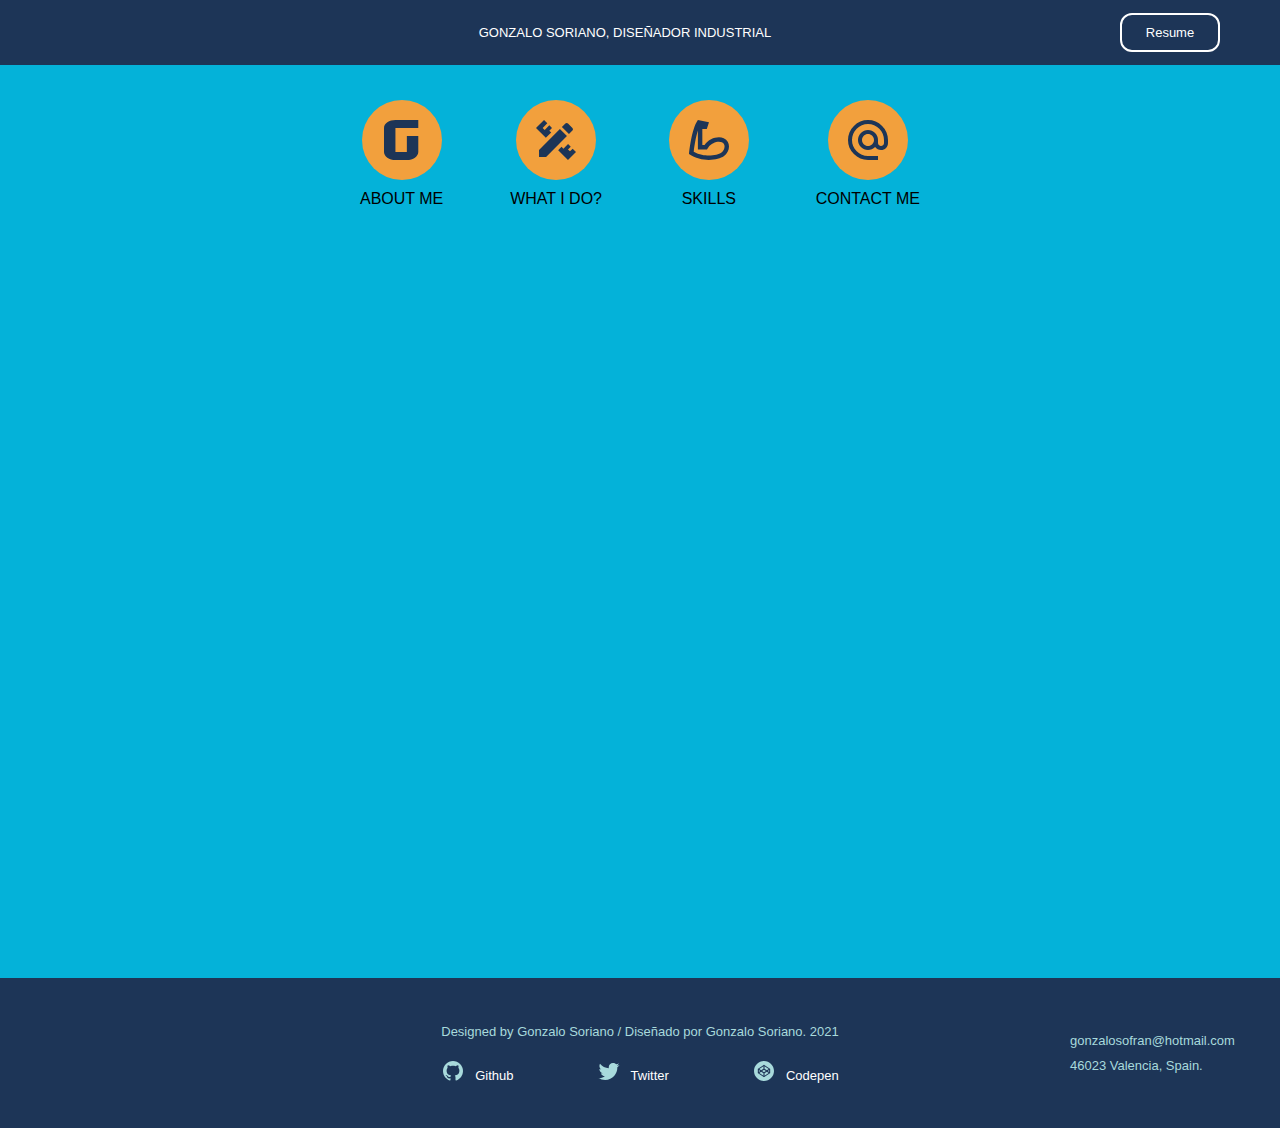
==== commit 3d16311f: "cositas retocadas" ====
--- a/about me gonzalo/index.html
+++ b/about me gonzalo/index.html
@@ -5,7 +5,7 @@
     <meta charset="UTF-8">
     <meta http-equiv="X-UA-Compatible" content="IE=edge">
     <meta name="viewport" content="width=device-width, initial-scale=1.0">
-    <title>Proyecto about me</title>
+    <title>Gonzalo Soriano, Diseñador</title>
     <link rel="stylesheet" href="../css/style.css">
 
 </head>
@@ -38,7 +38,7 @@
                     </svg>
 
                 </label>
-                <p>ABOUT ME</p>
+                <p class="p-margin">ABOUT ME</p>
             </div>
 
             <div class="lbl-menu--icono">
@@ -50,7 +50,7 @@
                     </svg>
 
                 </label>
-                <p>WHAT I DO?</p>
+                <p class="p-margin">WHAT I DO?</p>
             </div>
 
             <div class="lbl-menu--icono">
@@ -62,7 +62,7 @@
                     </svg>
 
                 </label>
-                <p>SKILLS</p>
+                <p class="p-margin">SKILLS</p>
             </div>
 
             <div class="lbl-menu--icono">
@@ -74,7 +74,7 @@
                     </svg>
 
                 </label>
-                <p>CONTACT ME</p>
+                <p class="p-margin">CONTACT ME</p>
             </div>
         </div>
 
@@ -270,7 +270,9 @@
                             <path
                                 d="M12 2C10.6868 2 9.38642 2.25866 8.17317 2.7612C6.95991 3.26375 5.85752 4.00035 4.92893 4.92893C3.05357 6.8043 2 9.34784 2 12C2 16.42 4.87 20.17 8.84 21.5C9.34 21.58 9.5 21.27 9.5 21C9.5 20.77 9.5 20.14 9.5 19.31C6.73 19.91 6.14 17.97 6.14 17.97C5.68 16.81 5.03 16.5 5.03 16.5C4.12 15.88 5.1 15.9 5.1 15.9C6.1 15.97 6.63 16.93 6.63 16.93C7.5 18.45 8.97 18 9.54 17.76C9.63 17.11 9.89 16.67 10.17 16.42C7.95 16.17 5.62 15.31 5.62 11.5C5.62 10.39 6 9.5 6.65 8.79C6.55 8.54 6.2 7.5 6.75 6.15C6.75 6.15 7.59 5.88 9.5 7.17C10.29 6.95 11.15 6.84 12 6.84C12.85 6.84 13.71 6.95 14.5 7.17C16.41 5.88 17.25 6.15 17.25 6.15C17.8 7.5 17.45 8.54 17.35 8.79C18 9.5 18.38 10.39 18.38 11.5C18.38 15.32 16.04 16.16 13.81 16.41C14.17 16.72 14.5 17.33 14.5 18.26C14.5 19.6 14.5 20.68 14.5 21C14.5 21.27 14.66 21.59 15.17 21.5C19.14 20.16 22 16.42 22 12C22 10.6868 21.7413 9.38642 21.2388 8.17317C20.7362 6.95991 19.9997 5.85752 19.0711 4.92893C18.1425 4.00035 17.0401 3.26375 15.8268 2.7612C14.6136 2.25866 13.3132 2 12 2V2Z"
                                 fill="black" />
-                        </svg>Github</a>
+                        </svg>
+                        <p>Github</p>
+                    </a>
 
                     <a class="social-icon" href="https://twitter.com/g0nz4l0_" target="_blank"><svg width="24"
                             height="24" viewBox="0 0 24 24" fill="none" xmlns="http://www.w3.org/2000/svg">
@@ -278,7 +280,8 @@
                                 d="M22.46 6C21.69 6.35 20.86 6.58 20 6.69C20.88 6.16 21.56 5.32 21.88 4.31C21.05 4.81 20.13 5.16 19.16 5.36C18.37 4.5 17.26 4 16 4C13.65 4 11.73 5.92 11.73 8.29C11.73 8.63 11.77 8.96 11.84 9.27C8.28004 9.09 5.11004 7.38 3.00004 4.79C2.63004 5.42 2.42004 6.16 2.42004 6.94C2.42004 8.43 3.17004 9.75 4.33004 10.5C3.62004 10.5 2.96004 10.3 2.38004 10C2.38004 10 2.38004 10 2.38004 10.03C2.38004 12.11 3.86004 13.85 5.82004 14.24C5.46004 14.34 5.08004 14.39 4.69004 14.39C4.42004 14.39 4.15004 14.36 3.89004 14.31C4.43004 16 6.00004 17.26 7.89004 17.29C6.43004 18.45 4.58004 19.13 2.56004 19.13C2.22004 19.13 1.88004 19.11 1.54004 19.07C3.44004 20.29 5.70004 21 8.12004 21C16 21 20.33 14.46 20.33 8.79C20.33 8.6 20.33 8.42 20.32 8.23C21.16 7.63 21.88 6.87 22.46 6Z"
                                 fill="black" />
                         </svg>
-                        Twitter</a>
+                        <p>Twitter</p>
+                    </a>
 
                     <a class="social-icon" href="https://codepen.io/ggonzaloo10" target="_blank"><svg width="24"
                             height="24" viewBox="0 0 24 24" fill="none" xmlns="http://www.w3.org/2000/svg">
@@ -286,15 +289,16 @@
                                 d="M8.21 12L6.88 12.89V11.11L8.21 12ZM11.47 9.82V7.34L7.31 10.12L9.16 11.36L11.47 9.82ZM16.7 10.12L12.53 7.34V9.82L14.84 11.36L16.7 10.12ZM7.31 13.88L11.47 16.66V14.18L9.16 12.64L7.31 13.88ZM12.53 14.18V16.66L16.7 13.88L14.84 12.64L12.53 14.18ZM12 10.74L10.12 12L12 13.26L13.88 12L12 10.74ZM22 12C22 17.5 17.5 22 12 22C6.5 22 2 17.5 2 12C2 6.5 6.5 2 12 2C17.5 2 22 6.5 22 12ZM18.18 10.12C18.18 10.09 18.18 10.07 18.18 10.05L18.17 10L18.16 9.95C18.15 9.94 18.15 9.93 18.14 9.91L18.13 9.89L18.11 9.85L18.1 9.83L18.08 9.8L18.06 9.77L18.03 9.74L18 9.72V9.7L17.96 9.68L17.95 9.67L12.3 5.91C12.12 5.79 11.89 5.79 11.71 5.91L6.05 9.67V9.68L6 9.7C6 9.71 6 9.72 6 9.72L5.97 9.74L5.94 9.77L5.93 9.8L5.9 9.83L5.89 9.85L5.87 9.89L5.86 9.91L5.84 9.95V10H5.83L5.82 10.05C5.82 10.07 5.82 10.09 5.82 10.12V13.88C5.82 13.91 5.82 13.93 5.82 13.95L5.83 14H5.84V14.05C5.85 14.06 5.85 14.07 5.86 14.09L5.87 14.11L5.89 14.15L5.9 14.17L5.92 14.2L5.94 14.23C5.95 14.24 5.96 14.25 5.97 14.26L6 14.28V14.3L6.04 14.32L6.05 14.33L11.71 18.1C11.79 18.16 11.9 18.18 12 18.18C12.1 18.18 12.21 18.15 12.3 18.1L17.95 14.33L17.96 14.32L18 14.3V14.28L18.03 14.26L18.06 14.23L18.08 14.2L18.1 14.17L18.11 14.15L18.13 14.11L18.14 14.09L18.16 14.05V14H18.17L18.18 13.95C18.18 13.93 18.18 13.91 18.18 13.88V10.12ZM17.12 12.89V11.11L15.79 12L17.12 12.89Z"
                                 fill="black" />
                         </svg>
-                        Codepen</a>
+                        <p>Codepen</p>
+                    </a>
 
                 </nav>
-               
+
             </div>
 
             <div class="div_footer">
                 <p>gonzalosofran@hotmail.com</p>
-                <p>46023 Valencia, Spain.</p>
+                <p class="p-margin">46023 Valencia, Spain.</p>
             </div>
 
         </div>
--- a/css/style.css
+++ b/css/style.css
@@ -15,6 +15,10 @@
 
 h3 {
   margin: 20px 0px 0px 0px;
+}
+
+p {
+  margin: 0px 0px 0px 0px;
 }
 
 body {
@@ -218,7 +222,7 @@
       -ms-flex-pack: justify;
           justify-content: space-between;
   max-width: 700px;
-  margin: 0px 20px;
+  margin: 0px 20px 20px;
 }
 
 .lbl-menu--icono {
@@ -385,6 +389,7 @@
           align-items: center;
   padding: 0px 0px 0px 0px;
   margin-right: 0px;
+  margin-top: 20px;
 }
 
 .social-contact {
@@ -398,6 +403,7 @@
   -webkit-box-direction: normal;
       -ms-flex-direction: column;
           flex-direction: column;
+  text-align: center;
 }
 
 .social-icon {
@@ -499,6 +505,11 @@
             flex-direction: column;
   }
 }
+@media screen and (max-width: 780px) {
+  a #text {
+    display: none;
+  }
+}
 .card-link {
   display: inline-block;
   padding: 18px;
@@ -583,4 +594,8 @@
 
 .round-border {
   border-radius: 10px;
+}
+
+.p-margin {
+  margin-top: 10px;
 }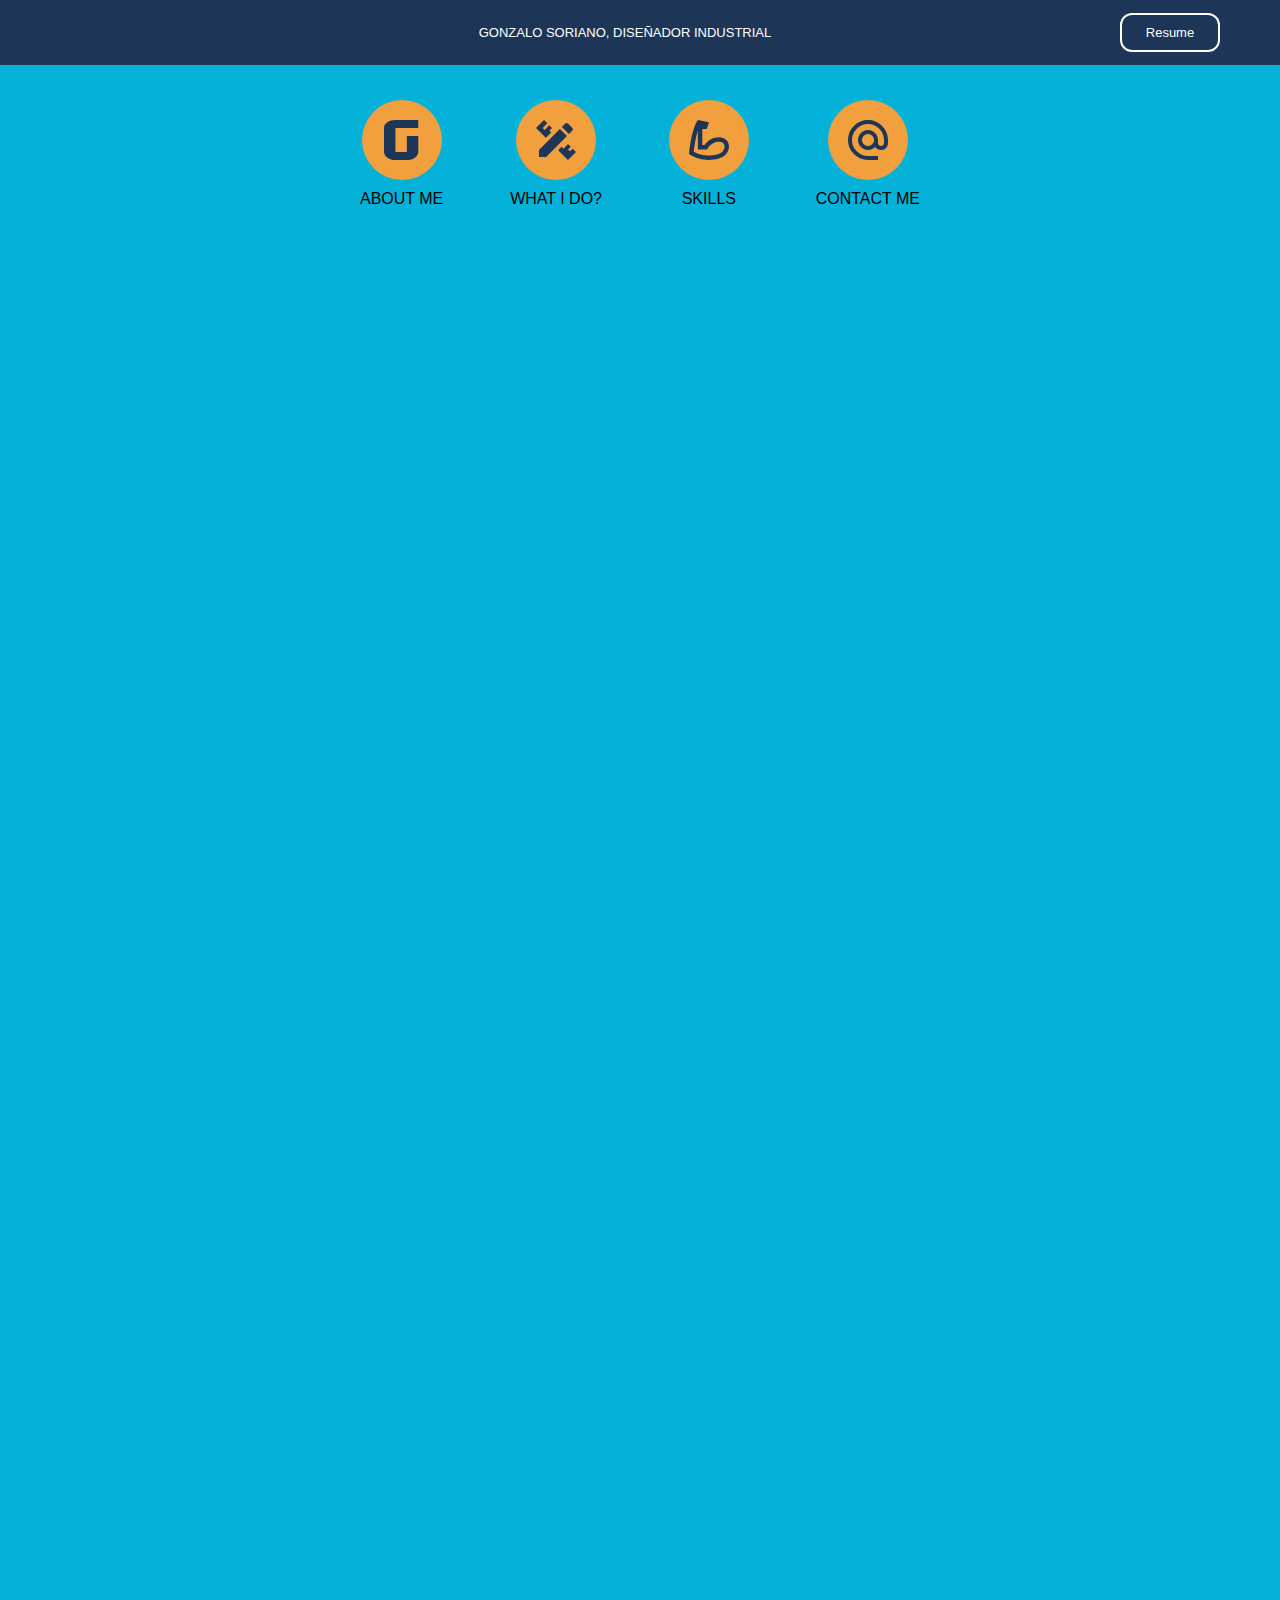
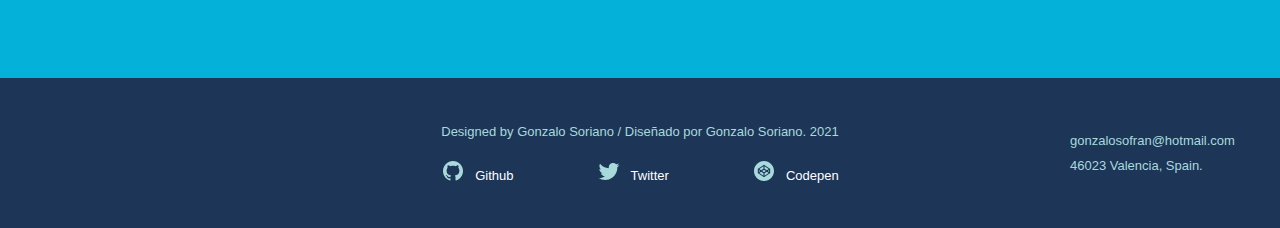
==== commit 4e06a8d0: "cambios WHOIAM Y haciendolo responsive" ====
--- a/about me gonzalo/index.html
+++ b/about me gonzalo/index.html
@@ -16,13 +16,13 @@
     <header>
         <div class="container_header">
             <div class="div_header"></div>
-            <div class="div_header">
-                <p>GONZALO SORIANO, DISEÑADOR INDUSTRIAL</p>
-            </div>
-
-            <div class="div_header cv_button">
+            <div class="div_header header-name">
+                <p class="align-center">GONZALO SORIANO, DISEÑADOR INDUSTRIAL</p>
+            </div>
+
+            <botton class="div_header cv_button">
                 <a href="../files/cv_GonzaloSoriano_esp.pdf" class="resumen-botton" target="_blank">Resume</a>
-            </div>
+            </botton>
         </div>
     </header>
 
@@ -78,11 +78,15 @@
             </div>
         </div>
 
+        <!-- AQUI EMPIEZA EL CONTENT CON TODA LA INFORMACIÓN-->
 
         <div class="content">
 
             <input type="radio" name="radio" id="radio1">
             <div class="tab1">
+                <div class="btn-close">
+                    <label for="radio1">Cerrar</label>
+                </div>
                 <h2 class="align-center">WHO AM I?</h2>
                 <p>Desde pequeño siempre he tenido curiosidad por el mundo que me rodeaba y por como funcionaba. El
                     interés por saber y conocer siempre lo he considerado como una cualidad muy apreciable en las
@@ -97,6 +101,503 @@
 
                 <h4>Soy Gonzalo, diseñador industrial.</h4>
                 </p>
+
+                <div class="hobbies crossfit">
+                    <div class="texto-hobby">
+                        <p>Se podría decir que soy una persona bastante activa.
+                            Además del ciclismo de montaña y el padel, uno de los deportes que más disfruto practicando
+                            es el Crossfit. </p>
+
+                        <p> El Crossfit, además de aportarme una mejora física, también me ha aportado muchos beneficios
+                            personales, como una mayor autoconfianza, un aumento de las relaciones sociales, ya que en
+                            el Box siempre hay compañeros con los que intercambiar experiencias y apoyarse mutuamente, y
+                            una mejora de la concentración y motivación, puesto que en cierto ejercicios requieren estar muy
+                            focalizado en el aprendizaje y ejecución del mismo.</p>
+
+                        <p> Todas estas experiencias trasladadas a mi vida cotidiana, me han ofrecido un estilo de vida
+                            más sano y feliz.
+                        </p>
+                    </div>
+                    <div class="svg-hobby">
+                        <svg width="420" height="260" viewBox="0 0 420 260" fill="none"
+                            xmlns="http://www.w3.org/2000/svg">
+                            <mask id="mask0_247_198" style="mask-type:alpha" maskUnits="userSpaceOnUse" x="0" y="0"
+                                width="420" height="260">
+                                <rect width="420" height="260" fill="#C4C4C4" />
+                            </mask>
+                            <g mask="url(#mask0_247_198)">
+                                <g filter="url(#filter0_d_247_198)">
+                                    <path
+                                        d="M49.8973 106.774L28.1362 111.808C26.6837 114.338 26.7963 117.169 27.7321 118.887L49.2778 115.276C48.1826 111.956 48.5586 110.104 49.8973 106.774Z"
+                                        fill="#C4C4C4" />
+                                    <path
+                                        d="M111.642 106.929C111.642 134.618 104.002 157.844 87.2399 160.489C86.1641 160.658 82.7861 160.489 81.6565 160.489C62.9262 160.489 41.5386 134.327 41.5386 104.861C41.5386 75.3953 56.7224 56.2648 75.4527 56.2648C76.5612 56.2648 82.4214 56.3258 83.5176 56.4716C100.944 58.7896 111.642 79.2071 111.642 106.929Z"
+                                        fill="#D4D827" />
+                                    <path
+                                        d="M118.052 107.136C118.052 136.602 106.591 160.488 87.8603 160.488C69.1301 160.488 47.9492 134.534 47.9492 105.068C47.9492 75.602 63.1331 56.4714 81.8633 56.4714C100.594 56.4714 118.052 77.6699 118.052 107.136Z"
+                                        fill="#EEF219" />
+                                    <path
+                                        d="M211.237 269.668C229.169 269.668 239.689 271.791 239.689 269.668C239.689 267.544 234.593 254.38 234.593 254.38L229.169 236.246L227.496 210.91C227.496 210.91 221.759 191.549 222.237 189.159C222.715 186.769 233.232 176.491 234.427 174.34C235.622 172.189 236.339 161.672 236.578 158.565C236.817 155.457 246.617 145.658 246.617 145.658L261.436 126.775L279.124 86.859C274.629 83.1829 270.229 83.3734 263.109 82.7957L242.076 105.741C242.076 105.741 225.583 135.141 224.627 136.575C223.671 138.009 219.847 136.814 218.174 138.487C216.501 140.16 203.355 158.565 203.355 158.565L185.189 168.125L174.911 185.335L167.502 199.437C163.439 201.349 132.605 155.935 131.649 154.262C130.693 152.589 132.366 149.482 130.215 145.179C128.064 140.877 116.591 124.146 116.591 124.146L112.289 111.239C108.147 110.177 105.555 110.046 100.099 111.239C101.161 143.035 104.198 158.142 111.333 165.257C118.467 172.372 122.566 182.466 123.283 183.422C124 184.379 134.517 192.983 136.19 195.134C137.864 197.286 141.927 212.344 141.927 212.344C141.927 212.344 146.946 235.529 146.946 238.397C146.946 241.265 155.073 247.24 157.224 256.562C159.375 265.884 166.225 269.668 166.225 269.668H187.033H211.237Z"
+                                        fill="#FDE4CC" />
+                                    <path
+                                        d="M182.321 163.584L185.667 169.559L167.741 201.11L151.01 197.286C151.01 197.286 152.444 188.442 152.683 186.53C152.922 184.618 141.927 184.14 140.971 183.183C140.015 182.227 140.015 176.013 139.776 173.384C139.537 170.755 137.864 165.496 137.386 163.584C136.907 161.672 139.298 156.174 138.82 154.74C138.342 153.306 136.19 151.394 136.19 148.526C136.19 145.658 137.625 146.375 137.864 144.94C138.103 143.506 137.634 138.904 137.386 135.38C139.769 130.24 141.518 127.585 147.424 124.385C154.505 121.851 158.576 121.14 166.068 121.517C178.319 124.539 182.762 127.996 184.711 138.487C184.839 149.37 184.545 155.099 182.321 163.584Z"
+                                        fill="#FDE4CC" />
+                                    <path
+                                        d="M142.644 137.292L136.668 135.619C135.273 132.291 145.03 124.364 148.38 122.712C151.73 121.059 164.127 119.093 169.653 121.039C178.257 122.999 180.207 124.737 184.472 134.185C186.038 149.634 185.102 157.701 182.799 165.257C181.305 162.952 178.426 147.27 177.062 146.853C175.718 146.441 170.296 150.789 170.594 151.372L170.609 151.394C171.071 151.879 173.698 169.657 173.477 173.384C173.256 177.111 158.635 186.51 157.463 186.052C152.903 186.866 149.336 186.052 148.38 186.052C147.424 186.052 141.3 185.725 138.58 182.466C138.573 178.918 140.493 176.491 140.493 176.491C140.493 176.491 145.929 178.014 148.38 178.403C151.995 177.078 157.43 176.109 159.006 174.123C162.04 169.042 162.56 170.577 164.527 167.329L170.609 151.394C170.603 151.388 170.598 151.38 170.594 151.372L162.482 139.921C163.339 137.179 163.623 135.563 161.287 131.556C150.094 133.391 145.641 134.608 142.644 137.292Z"
+                                        fill="#391F1A" />
+                                    <path
+                                        d="M152.922 166.452C151.727 165.257 146.229 164.062 145.512 164.062C144.795 164.062 142.856 164.431 140.732 164.54V168.842C140.732 168.842 142.657 167.568 144.569 167.329C146.481 167.09 153.639 168.842 153.639 168.842C153.639 168.842 154.117 167.647 152.922 166.452Z"
+                                        fill="#391F1A" />
+                                    <path
+                                        d="M100.576 109.566C100.576 121.753 94.9229 129.505 85.9823 129.505C77.0417 129.505 66.8608 117.814 66.8608 105.626C66.8608 93.4384 74.1086 85.5256 83.0492 85.5256C91.9898 85.5256 100.576 97.3782 100.576 109.566Z"
+                                        fill="#B6B2B2" />
+                                    <path
+                                        d="M92.5396 107.402C92.5396 112.097 90.9931 116.036 87.5996 116.485C87.3818 116.513 86.698 116.485 86.4693 116.485C82.6775 116.485 78.3477 112.048 78.3477 107.051C78.3477 102.054 81.4215 98.8099 85.2134 98.8099C85.4378 98.8099 86.6241 98.8203 86.8461 98.845C90.374 99.2381 92.5396 102.701 92.5396 107.402Z"
+                                        fill="#AFACAC" />
+                                    <path
+                                        d="M94.1231 107.36C94.1231 112.333 92.0069 116.364 88.5486 116.364C85.0904 116.364 81.1797 111.984 81.1797 107.011C81.1797 102.038 83.9831 98.8099 87.4414 98.8099C90.8996 98.8099 94.1231 102.387 94.1231 107.36Z"
+                                        fill="#B6B2B2" />
+                                    <path
+                                        d="M274.343 68.2156C274.343 68.2156 88.3947 104.596 86.7132 104.785C85.0317 104.975 84.0106 108.723 85.2791 109.805C86.5477 110.887 272.431 77.0593 272.431 77.0593L274.343 68.2156Z"
+                                        fill="#C4C4C4" />
+                                    <path
+                                        d="M255.46 73.235C255.699 74.1911 262.631 82.5567 263.348 83.0347C263.681 83.2569 266.576 82.9698 269.324 83.7518C272.489 84.6527 275.299 86.142 275.299 86.142C275.299 86.142 271.714 66.0645 270.519 65.1084C269.324 64.1523 265.499 66.5425 265.499 66.5425C265.499 66.5425 265.068 64.7598 264.304 64.3913C263.54 64.0227 257.851 67.2595 256.417 68.2156C254.982 69.1716 255.221 72.2789 255.46 73.235Z"
+                                        fill="#FDE4CC" />
+                                    <path
+                                        d="M124.24 107.415L112.767 113.629H100.099L102.25 101.678L104.401 96.8978L114.201 93.5515L116.591 94.2686H119.937L123.283 97.6148C123.283 97.6148 120.415 98.3319 121.371 99.0489C122.327 99.766 123.233 100.568 123.761 100.961C124.614 101.596 124.718 103.351 124.718 103.351L124.24 107.415Z"
+                                        fill="#FDE4CC" />
+                                    <path
+                                        d="M99.8594 113.39H113.244C113.244 113.39 114.679 116.736 114.918 118.171C115.157 119.605 117.547 126.058 117.547 126.058L101.054 128.448C101.054 128.448 100.815 123.907 100.337 120.083C99.8594 116.258 99.8594 113.39 99.8594 113.39Z"
+                                        fill="#F2A03D" />
+                                    <path
+                                        d="M263.109 82.7957L279.84 85.6639C279.84 85.6639 276.767 92.622 276.05 93.8171C275.333 95.0122 273.899 100.032 273.899 100.032L253.548 93.3125C253.548 93.3125 255.929 90.4443 258.089 87.815C260.249 85.1858 263.109 82.7957 263.109 82.7957Z"
+                                        fill="#F2A03D" />
+                                    <path
+                                        d="M350.59 63.6742C350.59 95.6777 341.76 122.523 322.386 125.58C321.142 125.776 317.238 125.58 315.932 125.58C294.283 125.58 269.562 95.3416 269.562 61.284C269.562 27.2264 287.113 5.11462 308.762 5.11462C310.043 5.11462 316.816 5.18511 318.083 5.35364C338.226 8.03285 350.59 31.6321 350.59 63.6742Z"
+                                        fill="#D4D827" />
+                                    <path
+                                        d="M357.999 63.9133C357.999 97.9709 344.751 125.58 323.102 125.58C301.453 125.58 276.972 95.5807 276.972 61.5231C276.972 27.4655 294.522 5.35376 316.171 5.35376C337.82 5.35376 357.999 29.8557 357.999 63.9133Z"
+                                        fill="#EEF219" />
+                                    <path
+                                        d="M336.009 67.1042C336.009 81.8088 330.318 91.1614 321.318 91.1614C312.318 91.1614 302.069 77.0554 302.069 62.3508C302.069 47.6461 309.365 38.0992 318.365 38.0992C327.366 38.0992 336.009 52.3996 336.009 67.1042Z"
+                                        fill="#B6B2B2" />
+                                    <path
+                                        d="M401.023 41.9236L325.971 56.9818C322.15 61.954 324.086 67.0389 328.361 69.8888L403.413 57.4598C397.7 51.7585 398.041 48.308 401.023 41.9236Z"
+                                        fill="#C4C4C4" />
+                                    <path
+                                        d="M406.998 49.8652C406.998 54.2214 405.6 57.7528 402.564 57.7528C399.528 57.7528 397.067 54.2214 397.067 49.8652C397.067 45.5089 398.333 41.7385 401.369 41.7385C404.405 41.7385 406.998 45.5089 406.998 49.8652Z"
+                                        fill="#C4C4C4" />
+                                </g>
+                            </g>
+                            <defs>
+                                <filter id="filter0_d_247_198" x="26.5176" y="5.11462" width="402.163" height="307.881"
+                                    filterUnits="userSpaceOnUse" color-interpolation-filters="sRGB">
+                                    <feFlood flood-opacity="0" result="BackgroundImageFix" />
+                                    <feColorMatrix in="SourceAlpha" type="matrix"
+                                        values="0 0 0 0 0 0 0 0 0 0 0 0 0 0 0 0 0 0 127 0" result="hardAlpha" />
+                                    <feOffset dx="3.34626" dy="3.34626" />
+                                    <feGaussianBlur stdDeviation="0.956074" />
+                                    <feComposite in2="hardAlpha" operator="out" />
+                                    <feColorMatrix type="matrix" values="0 0 0 0 0 0 0 0 0 0 0 0 0 0 0 0 0 0 0.5 0" />
+                                    <feBlend mode="normal" in2="BackgroundImageFix"
+                                        result="effect1_dropShadow_247_198" />
+                                    <feBlend mode="normal" in="SourceGraphic" in2="effect1_dropShadow_247_198"
+                                        result="shape" />
+                                </filter>
+                            </defs>
+                        </svg>
+
+                    </div>
+                </div>
+
+                <div class="hobbies astro">
+                    <div class="svg-hobby">
+                        <svg width="422" height="260" viewBox="0 0 422 260" fill="none"
+                            xmlns="http://www.w3.org/2000/svg">
+                            <g filter="url(#filter0_f_244_128)">
+                                <path
+                                    d="M331.687 86.9854L333.745 94.863L342.43 94.2508L335.017 98.5073L338.327 106.007L331.687 100.76L325.047 106.007L328.357 98.5073L320.944 94.2508L329.629 94.863L331.687 86.9854Z"
+                                    fill="#F2A03D" />
+                            </g>
+                            <g filter="url(#filter1_f_244_128)">
+                                <path
+                                    d="M408.704 58.3088L410.762 66.1865L419.447 65.5743L412.034 69.8308L415.344 77.3301L408.704 72.0831L402.065 77.3301L405.374 69.8308L397.961 65.5743L406.646 66.1865L408.704 58.3088Z"
+                                    fill="#F2A03D" />
+                            </g>
+                            <g filter="url(#filter2_i_244_128)">
+                                <ellipse rx="19.7153" ry="19.0305"
+                                    transform="matrix(0.978627 -0.206932 0.25545 0.967137 352.893 32.2202)"
+                                    fill="#F2A03D" />
+                            </g>
+                            <path fill-rule="evenodd" clip-rule="evenodd"
+                                d="M334.663 24.3638C335.205 23.1676 335.877 22.033 336.667 20.9793C314.904 26.8338 299.705 34.6182 301.076 39.7892C302.694 45.8914 326.776 46.0434 354.864 40.1286C382.952 34.2139 404.41 24.4722 402.792 18.37C401.427 13.222 384.075 12.3088 361.817 15.7002C363.053 16.3248 364.224 17.0673 365.311 17.9157C377.511 16.6509 386.399 17.5492 387.204 20.5862C388.324 24.8115 373.375 31.5763 353.814 35.6959C334.254 39.8155 317.488 39.7298 316.368 35.5046C315.562 32.4624 323.085 28.1037 334.663 24.3638Z"
+                                fill="#C4C4C4" />
+                            <path
+                                d="M309.387 37.2798C310.824 41.8586 348.936 40.4501 325.607 42.3327C315.947 43.1122 305.863 42.1211 304.897 38.4929C303.93 34.8647 313.057 29.3434 323.718 27.1592C326.788 27.71 309.267 32.235 309.387 37.2798Z"
+                                fill="#B4B3B3" />
+                            <path
+                                d="M393.893 19.9687C394.598 24.6384 358.701 36.3626 381.128 30.1174C390.413 27.5315 399.305 23.1848 398.588 19.5433C397.87 15.9018 386.971 13.9778 376.134 15.6237C373.538 17.1741 391.763 15.3233 393.893 19.9687Z"
+                                fill="#B4B3B3" />
+                            <mask id="mask0_244_128" style="mask-type:alpha" maskUnits="userSpaceOnUse" x="0" y="0"
+                                width="236" height="260">
+                                <rect width="235.159" height="260" fill="#C4C4C4" />
+                            </mask>
+                            <g mask="url(#mask0_244_128)">
+                                <path d="M121.299 170.707H128.632L127.597 261.368H126.298L121.299 170.707Z"
+                                    fill="#C4C4C4" />
+                                <path
+                                    d="M64.2319 132.419L66.367 131.311L69.2942 136.173L68.291 136.361L64.2319 132.419Z"
+                                    fill="#1D3557" />
+                                <path
+                                    d="M109.287 175.039L112.953 177.514L69.9573 281.481L66.9576 278.387L109.287 175.039Z"
+                                    fill="#A0ABAB" />
+                                <path
+                                    d="M112.953 177.514L118.953 177.824L74.9569 281.481L69.9573 281.481L112.953 177.514Z"
+                                    fill="#C8D7D7" />
+                                <path
+                                    d="M140.951 173.182L137.285 175.658L180.281 279.625L183.281 276.53L140.951 173.182Z"
+                                    fill="#A0ABAB" />
+                                <path
+                                    d="M137.285 175.658L131.285 175.967L175.281 279.625L180.281 279.625L137.285 175.658Z"
+                                    fill="#C8D7D7" />
+                                <g filter="url(#filter3_i_244_128)">
+                                    <path
+                                        d="M111.62 166.375L119.286 163.281H129.952L137.951 166.375L131.618 169.469L128.619 168.232H120.953L117.286 169.469L111.62 166.375Z"
+                                        fill="#C4C4C4" />
+                                </g>
+                                <g filter="url(#filter4_i_244_128)">
+                                    <rect x="119.953" y="153.998" width="9.3325" height="11.7581" fill="#494747" />
+                                    <ellipse cx="124.619" cy="165.756" rx="4.66625" ry="0.618855" fill="#494747" />
+                                </g>
+                                <path d="M111.62 166.375L117.286 169.469L113.383 178.272L108.05 174.093L111.62 166.375Z"
+                                    fill="#625B5B" />
+                                <path
+                                    d="M131.522 169.469L137.951 166.375L142.618 174.093L137.285 178.272L131.522 169.469Z"
+                                    fill="#625B5B" />
+                                <path
+                                    d="M117.187 169.469L120.853 168.232H124.52H128.519L131.519 169.469L137.185 178.133H130.952L129.952 171.945H126.619H119.953L119.286 178.133H113.287L117.187 169.469Z"
+                                    fill="#494747" />
+                                <ellipse cx="29.6275" cy="160.496" rx="8.33259" ry="7.73561" fill="#1D3557" />
+                                <path
+                                    d="M11.9624 147.844L19.0012 143.393C19.468 143.098 20.1112 143.22 20.4379 143.665L27.3404 153.074C28.3205 154.41 27.9797 156.21 26.5793 157.096L21.231 160.478L11.9624 147.844Z"
+                                    fill="#1D3557" />
+                                <g filter="url(#filter5_i_244_128)">
+                                    <ellipse rx="1.19003" ry="4.73353"
+                                        transform="matrix(0.562809 0.826587 -0.862469 0.506109 16.0482 145.457)"
+                                        fill="black" />
+                                </g>
+                                <g filter="url(#filter6_d_244_128)">
+                                    <path
+                                        d="M39.0049 150.285C39.0049 150.285 39.9963 153.146 40.6136 154.936C41.2309 156.726 42.7117 160.143 42.7117 160.143L34.489 163.451C32.8638 162.834 31.5753 161.056 30.9818 159.423C30.3883 157.79 29.6981 155.762 30.9366 153.698L39.0049 150.285Z"
+                                        fill="#1D3557" />
+                                </g>
+                                <g filter="url(#filter7_d_244_128)">
+                                    <path
+                                        d="M50.959 144.406C50.959 144.406 51.9869 147.832 52.6255 149.976C53.2641 152.119 54.9586 156.164 54.9586 156.164L41.403 161.627C38.9601 161.115 37.2633 159.093 36.6329 157.142C36.0025 155.192 35.2937 152.76 37.6269 149.976L50.959 144.406Z"
+                                        fill="#1D3557" />
+                                </g>
+                                <g filter="url(#filter8_d_244_128)">
+                                    <path
+                                        d="M165.282 94.2792C165.282 94.2792 165.496 102.562 166.615 105.728C167.734 108.894 174.281 116.867 174.281 116.867C174.281 116.867 59.6245 158.64 57.958 158.64C56.2915 158.64 52.6435 154.933 51.5722 152.044C50.5009 149.154 50.9274 145.555 51.5368 141.283L165.282 94.2792Z"
+                                        fill="#1D3557" />
+                                </g>
+                                <ellipse rx="4.62522" ry="9.21654"
+                                    transform="matrix(0.942776 -0.333427 0.379636 0.925136 55.1515 149.833)"
+                                    fill="#1D3557" />
+                                <g filter="url(#filter9_i_244_128)">
+                                    <path
+                                        d="M115.287 138.217L122.953 135.433C122.953 135.433 128.952 139.765 132.618 143.168C134.919 145.304 132.618 150.904 132.618 150.904C132.618 150.904 130.931 155.724 127.952 157.711C123.598 160.616 120.042 158.042 114.953 156.474C105.854 153.669 97.6216 143.168 97.6216 143.168L104.288 141.312C104.288 141.312 115.287 148.738 117.62 149.357C119.953 149.976 120.286 146.881 118.953 144.406C117.62 141.931 115.287 138.217 115.287 138.217Z"
+                                        fill="#1D3557" />
+                                </g>
+                                <g filter="url(#filter10_d_244_128)">
+                                    <path
+                                        d="M161.397 94.2805C160.965 93.2637 161.457 92.1319 162.494 91.7526L176.742 86.5436L188.711 114.758L174.463 119.967C173.425 120.346 172.235 119.83 171.803 118.813L161.397 94.2805Z"
+                                        fill="#1D3557" />
+                                    <ellipse rx="5.61173" ry="15.311"
+                                        transform="matrix(0.937232 -0.348706 0.396345 0.918102 167.268 106.249)"
+                                        fill="#1D3557" />
+                                </g>
+                                <g filter="url(#filter11_d_244_128)">
+                                    <path
+                                        d="M207.611 73.5478L219.725 104.537L182.884 118.623C182.884 118.623 174.457 110.033 171.615 104.181C168.372 97.5035 169.386 87.458 169.386 87.458L207.611 73.5478Z"
+                                        fill="#1D3557" />
+                                </g>
+                                <g filter="url(#filter12_i_244_128)">
+                                    <ellipse rx="4.96807" ry="17.1383"
+                                        transform="matrix(0.959519 -0.281643 0.322393 0.946606 213.571 89.3136)"
+                                        fill="black" />
+                                </g>
+                                <g filter="url(#filter13_d_244_128)">
+                                    <path
+                                        d="M48.1743 140.657L46.0345 136.546L49.9581 135.131C49.9581 135.131 50.3135 136.102 50.8013 136.875C51.3578 137.756 51.6886 139.21 51.6886 139.21L48.1743 140.657Z"
+                                        fill="#1D3557" />
+                                    <path
+                                        d="M46.4325 138.875C45.906 137.729 45.6774 136.723 46.0629 136.601C46.3599 136.586 47.302 137.288 47.8285 138.434C48.3549 139.58 48.4692 140.607 48.0837 140.729C47.6983 140.851 46.959 140.02 46.4325 138.875Z"
+                                        fill="#1D3557" />
+                                </g>
+                                <ellipse rx="0.841973" ry="2.20966"
+                                    transform="matrix(0.908892 -0.398721 0.454035 0.900197 50.7529 137.112)"
+                                    fill="#1D3557" />
+                                <g filter="url(#filter14_d_244_128)">
+                                    <path
+                                        d="M70.2817 125.803C70.2817 125.803 70.4378 127.309 70.6837 127.877C70.9297 128.445 72.2191 129.847 72.2191 129.847C72.2191 129.847 52.2132 138.323 51.9138 138.335C51.6144 138.348 50.9064 137.701 50.6729 137.183C50.4395 136.665 50.465 136.007 50.5138 135.224L70.2817 125.803Z"
+                                        fill="#1D3557" />
+                                    <ellipse rx="0.816715" ry="1.65603"
+                                        transform="matrix(0.916001 -0.378329 0.444692 0.90691 51.256 136.801)"
+                                        fill="#1D3557" />
+                                </g>
+                                <path
+                                    d="M70.1113 126.375C69.8597 125.877 70.0639 125.299 70.5674 125.085L72.4228 124.296L74.9702 129.339L73.1148 130.129C72.6113 130.343 71.9992 130.113 71.7476 129.615L70.1113 126.375Z"
+                                    fill="#1D3557" />
+                                <ellipse rx="0.988397" ry="2.74568"
+                                    transform="matrix(0.908925 -0.393895 0.460301 0.899574 71.3409 127.9)"
+                                    fill="#1D3557" />
+                                <g filter="url(#filter15_d_244_128)">
+                                    <path
+                                        d="M77.6409 121.687L80.2179 127.172L73.8354 129.999C73.8354 129.999 72.2167 128.518 71.6311 127.487C70.9629 126.31 71.0089 124.494 71.0089 124.494L77.6409 121.687Z"
+                                        fill="#1D3557" />
+                                </g>
+                                <ellipse rx="0.874498" ry="3.075"
+                                    transform="matrix(0.937777 -0.329094 0.385985 0.930063 78.9469 124.453)"
+                                    fill="black" />
+                                <g filter="url(#filter16_d_244_128)">
+                                    <path
+                                        d="M60.2918 132.957C60.2918 132.957 60.7772 133.434 61.2917 133.576C61.6863 133.685 62.6249 133.576 62.6249 133.576L60.9584 140.074L59.9585 140.383L60.2918 132.957Z"
+                                        fill="#1D3557" />
+                                </g>
+                            </g>
+                            <defs>
+                                <filter id="filter0_f_244_128" x="318.944" y="84.9854" width="25.4863" height="23.0212"
+                                    filterUnits="userSpaceOnUse" color-interpolation-filters="sRGB">
+                                    <feFlood flood-opacity="0" result="BackgroundImageFix" />
+                                    <feBlend mode="normal" in="SourceGraphic" in2="BackgroundImageFix" result="shape" />
+                                    <feGaussianBlur stdDeviation="1" result="effect1_foregroundBlur_244_128" />
+                                </filter>
+                                <filter id="filter1_f_244_128" x="395.961" y="56.3088" width="25.4863" height="23.0212"
+                                    filterUnits="userSpaceOnUse" color-interpolation-filters="sRGB">
+                                    <feFlood flood-opacity="0" result="BackgroundImageFix" />
+                                    <feBlend mode="normal" in="SourceGraphic" in2="BackgroundImageFix" result="shape" />
+                                    <feGaussianBlur stdDeviation="1" result="effect1_foregroundBlur_244_128" />
+                                </filter>
+                                <filter id="filter2_i_244_128" x="332.991" y="5.36426" width="39.8037" height="45.7118"
+                                    filterUnits="userSpaceOnUse" color-interpolation-filters="sRGB">
+                                    <feFlood flood-opacity="0" result="BackgroundImageFix" />
+                                    <feBlend mode="normal" in="SourceGraphic" in2="BackgroundImageFix" result="shape" />
+                                    <feColorMatrix in="SourceAlpha" type="matrix"
+                                        values="0 0 0 0 0 0 0 0 0 0 0 0 0 0 0 0 0 0 127 0" result="hardAlpha" />
+                                    <feOffset dy="-8" />
+                                    <feGaussianBlur stdDeviation="4" />
+                                    <feComposite in2="hardAlpha" operator="arithmetic" k2="-1" k3="1" />
+                                    <feColorMatrix type="matrix" values="0 0 0 0 0 0 0 0 0 0 0 0 0 0 0 0 0 0 0.25 0" />
+                                    <feBlend mode="normal" in2="shape" result="effect1_innerShadow_244_128" />
+                                </filter>
+                                <filter id="filter3_i_244_128" x="111.62" y="163.281" width="26.3311" height="10.1885"
+                                    filterUnits="userSpaceOnUse" color-interpolation-filters="sRGB">
+                                    <feFlood flood-opacity="0" result="BackgroundImageFix" />
+                                    <feBlend mode="normal" in="SourceGraphic" in2="BackgroundImageFix" result="shape" />
+                                    <feColorMatrix in="SourceAlpha" type="matrix"
+                                        values="0 0 0 0 0 0 0 0 0 0 0 0 0 0 0 0 0 0 127 0" result="hardAlpha" />
+                                    <feOffset dy="4" />
+                                    <feGaussianBlur stdDeviation="2" />
+                                    <feComposite in2="hardAlpha" operator="arithmetic" k2="-1" k3="1" />
+                                    <feColorMatrix type="matrix" values="0 0 0 0 0 0 0 0 0 0 0 0 0 0 0 0 0 0 0.25 0" />
+                                    <feBlend mode="normal" in2="shape" result="effect1_innerShadow_244_128" />
+                                </filter>
+                                <filter id="filter4_i_244_128" x="119.953" y="153.998" width="9.33252" height="16.377"
+                                    filterUnits="userSpaceOnUse" color-interpolation-filters="sRGB">
+                                    <feFlood flood-opacity="0" result="BackgroundImageFix" />
+                                    <feBlend mode="normal" in="SourceGraphic" in2="BackgroundImageFix" result="shape" />
+                                    <feColorMatrix in="SourceAlpha" type="matrix"
+                                        values="0 0 0 0 0 0 0 0 0 0 0 0 0 0 0 0 0 0 127 0" result="hardAlpha" />
+                                    <feOffset dy="4" />
+                                    <feGaussianBlur stdDeviation="2" />
+                                    <feComposite in2="hardAlpha" operator="arithmetic" k2="-1" k3="1" />
+                                    <feColorMatrix type="matrix" values="0 0 0 0 0 0 0 0 0 0 0 0 0 0 0 0 0 0 0.25 0" />
+                                    <feBlend mode="normal" in2="shape" result="effect1_innerShadow_244_128" />
+                                </filter>
+                                <filter id="filter5_i_244_128" x="11.9106" y="142.867" width="8.27539" height="9.18091"
+                                    filterUnits="userSpaceOnUse" color-interpolation-filters="sRGB">
+                                    <feFlood flood-opacity="0" result="BackgroundImageFix" />
+                                    <feBlend mode="normal" in="SourceGraphic" in2="BackgroundImageFix" result="shape" />
+                                    <feColorMatrix in="SourceAlpha" type="matrix"
+                                        values="0 0 0 0 0 0 0 0 0 0 0 0 0 0 0 0 0 0 127 0" result="hardAlpha" />
+                                    <feOffset dy="4" />
+                                    <feGaussianBlur stdDeviation="2" />
+                                    <feComposite in2="hardAlpha" operator="arithmetic" k2="-1" k3="1" />
+                                    <feColorMatrix type="matrix" values="0 0 0 0 0 0 0 0 0 0 0 0 0 0 0 0 0 0 0.5 0" />
+                                    <feBlend mode="normal" in2="shape" result="effect1_innerShadow_244_128" />
+                                </filter>
+                                <filter id="filter6_d_244_128" x="26.2461" y="150.285" width="20.4658" height="21.1655"
+                                    filterUnits="userSpaceOnUse" color-interpolation-filters="sRGB">
+                                    <feFlood flood-opacity="0" result="BackgroundImageFix" />
+                                    <feColorMatrix in="SourceAlpha" type="matrix"
+                                        values="0 0 0 0 0 0 0 0 0 0 0 0 0 0 0 0 0 0 127 0" result="hardAlpha" />
+                                    <feOffset dy="4" />
+                                    <feGaussianBlur stdDeviation="2" />
+                                    <feComposite in2="hardAlpha" operator="out" />
+                                    <feColorMatrix type="matrix" values="0 0 0 0 0 0 0 0 0 0 0 0 0 0 0 0 0 0 0.25 0" />
+                                    <feBlend mode="normal" in2="BackgroundImageFix"
+                                        result="effect1_dropShadow_244_128" />
+                                    <feBlend mode="normal" in="SourceGraphic" in2="effect1_dropShadow_244_128"
+                                        result="shape" />
+                                </filter>
+                                <filter id="filter7_d_244_128" x="32.0161" y="144.406" width="26.9424" height="25.2207"
+                                    filterUnits="userSpaceOnUse" color-interpolation-filters="sRGB">
+                                    <feFlood flood-opacity="0" result="BackgroundImageFix" />
+                                    <feColorMatrix in="SourceAlpha" type="matrix"
+                                        values="0 0 0 0 0 0 0 0 0 0 0 0 0 0 0 0 0 0 127 0" result="hardAlpha" />
+                                    <feOffset dy="4" />
+                                    <feGaussianBlur stdDeviation="2" />
+                                    <feComposite in2="hardAlpha" operator="out" />
+                                    <feColorMatrix type="matrix" values="0 0 0 0 0 0 0 0 0 0 0 0 0 0 0 0 0 0 0.25 0" />
+                                    <feBlend mode="normal" in2="BackgroundImageFix"
+                                        result="effect1_dropShadow_244_128" />
+                                    <feBlend mode="normal" in="SourceGraphic" in2="effect1_dropShadow_244_128"
+                                        result="shape" />
+                                </filter>
+                                <filter id="filter8_d_244_128" x="46.916" y="94.2792" width="131.365" height="72.3604"
+                                    filterUnits="userSpaceOnUse" color-interpolation-filters="sRGB">
+                                    <feFlood flood-opacity="0" result="BackgroundImageFix" />
+                                    <feColorMatrix in="SourceAlpha" type="matrix"
+                                        values="0 0 0 0 0 0 0 0 0 0 0 0 0 0 0 0 0 0 127 0" result="hardAlpha" />
+                                    <feOffset dy="4" />
+                                    <feGaussianBlur stdDeviation="2" />
+                                    <feComposite in2="hardAlpha" operator="out" />
+                                    <feColorMatrix type="matrix" values="0 0 0 0 0 0 0 0 0 0 0 0 0 0 0 0 0 0 0.25 0" />
+                                    <feBlend mode="normal" in2="BackgroundImageFix"
+                                        result="effect1_dropShadow_244_128" />
+                                    <feBlend mode="normal" in="SourceGraphic" in2="effect1_dropShadow_244_128"
+                                        result="shape" />
+                                </filter>
+                                <filter id="filter9_i_244_128" x="97.6216" y="135.433" width="36.0195" height="27.5975"
+                                    filterUnits="userSpaceOnUse" color-interpolation-filters="sRGB">
+                                    <feFlood flood-opacity="0" result="BackgroundImageFix" />
+                                    <feBlend mode="normal" in="SourceGraphic" in2="BackgroundImageFix" result="shape" />
+                                    <feColorMatrix in="SourceAlpha" type="matrix"
+                                        values="0 0 0 0 0 0 0 0 0 0 0 0 0 0 0 0 0 0 127 0" result="hardAlpha" />
+                                    <feOffset dy="4" />
+                                    <feGaussianBlur stdDeviation="2" />
+                                    <feComposite in2="hardAlpha" operator="arithmetic" k2="-1" k3="1" />
+                                    <feColorMatrix type="matrix" values="0 0 0 0 0 0 0 0 0 0 0 0 0 0 0 0 0 0 0.45 0" />
+                                    <feBlend mode="normal" in2="shape" result="effect1_innerShadow_244_128" />
+                                </filter>
+                                <filter id="filter10_d_244_128" x="155.238" y="86.5436" width="37.4731" height="41.9001"
+                                    filterUnits="userSpaceOnUse" color-interpolation-filters="sRGB">
+                                    <feFlood flood-opacity="0" result="BackgroundImageFix" />
+                                    <feColorMatrix in="SourceAlpha" type="matrix"
+                                        values="0 0 0 0 0 0 0 0 0 0 0 0 0 0 0 0 0 0 127 0" result="hardAlpha" />
+                                    <feOffset dy="4" />
+                                    <feGaussianBlur stdDeviation="2" />
+                                    <feComposite in2="hardAlpha" operator="out" />
+                                    <feColorMatrix type="matrix" values="0 0 0 0 0 0 0 0 0 0 0 0 0 0 0 0 0 0 0.25 0" />
+                                    <feBlend mode="normal" in2="BackgroundImageFix"
+                                        result="effect1_dropShadow_244_128" />
+                                    <feBlend mode="normal" in="SourceGraphic" in2="effect1_dropShadow_244_128"
+                                        result="shape" />
+                                </filter>
+                                <filter id="filter11_d_244_128" x="165.235" y="73.5477" width="58.4893" height="53.0757"
+                                    filterUnits="userSpaceOnUse" color-interpolation-filters="sRGB">
+                                    <feFlood flood-opacity="0" result="BackgroundImageFix" />
+                                    <feColorMatrix in="SourceAlpha" type="matrix"
+                                        values="0 0 0 0 0 0 0 0 0 0 0 0 0 0 0 0 0 0 127 0" result="hardAlpha" />
+                                    <feOffset dy="4" />
+                                    <feGaussianBlur stdDeviation="2" />
+                                    <feComposite in2="hardAlpha" operator="out" />
+                                    <feColorMatrix type="matrix" values="0 0 0 0 0 0 0 0 0 0 0 0 0 0 0 0 0 0 0.25 0" />
+                                    <feBlend mode="normal" in2="BackgroundImageFix"
+                                        result="effect1_dropShadow_244_128" />
+                                    <feBlend mode="normal" in="SourceGraphic" in2="effect1_dropShadow_244_128"
+                                        result="shape" />
+                                </filter>
+                                <filter id="filter12_i_244_128" x="206.273" y="73.0292" width="14.5952" height="36.5688"
+                                    filterUnits="userSpaceOnUse" color-interpolation-filters="sRGB">
+                                    <feFlood flood-opacity="0" result="BackgroundImageFix" />
+                                    <feBlend mode="normal" in="SourceGraphic" in2="BackgroundImageFix" result="shape" />
+                                    <feColorMatrix in="SourceAlpha" type="matrix"
+                                        values="0 0 0 0 0 0 0 0 0 0 0 0 0 0 0 0 0 0 127 0" result="hardAlpha" />
+                                    <feOffset dy="4" />
+                                    <feGaussianBlur stdDeviation="4" />
+                                    <feComposite in2="hardAlpha" operator="arithmetic" k2="-1" k3="1" />
+                                    <feColorMatrix type="matrix"
+                                        values="0 0 0 0 0.679167 0 0 0 0 0.679167 0 0 0 0 0.679167 0 0 0 0.5 0" />
+                                    <feBlend mode="normal" in2="shape" result="effect1_innerShadow_244_128" />
+                                </filter>
+                                <filter id="filter13_d_244_128" x="41.8701" y="135.131" width="13.8184" height="13.61"
+                                    filterUnits="userSpaceOnUse" color-interpolation-filters="sRGB">
+                                    <feFlood flood-opacity="0" result="BackgroundImageFix" />
+                                    <feColorMatrix in="SourceAlpha" type="matrix"
+                                        values="0 0 0 0 0 0 0 0 0 0 0 0 0 0 0 0 0 0 127 0" result="hardAlpha" />
+                                    <feOffset dy="4" />
+                                    <feGaussianBlur stdDeviation="2" />
+                                    <feComposite in2="hardAlpha" operator="out" />
+                                    <feColorMatrix type="matrix" values="0 0 0 0 0 0 0 0 0 0 0 0 0 0 0 0 0 0 0.25 0" />
+                                    <feBlend mode="normal" in2="BackgroundImageFix"
+                                        result="effect1_dropShadow_244_128" />
+                                    <feBlend mode="normal" in="SourceGraphic" in2="effect1_dropShadow_244_128"
+                                        result="shape" />
+                                </filter>
+                                <filter id="filter14_d_244_128" x="46.2061" y="125.803" width="30.0132" height="20.5326"
+                                    filterUnits="userSpaceOnUse" color-interpolation-filters="sRGB">
+                                    <feFlood flood-opacity="0" result="BackgroundImageFix" />
+                                    <feColorMatrix in="SourceAlpha" type="matrix"
+                                        values="0 0 0 0 0 0 0 0 0 0 0 0 0 0 0 0 0 0 127 0" result="hardAlpha" />
+                                    <feOffset dy="4" />
+                                    <feGaussianBlur stdDeviation="2" />
+                                    <feComposite in2="hardAlpha" operator="out" />
+                                    <feColorMatrix type="matrix" values="0 0 0 0 0 0 0 0 0 0 0 0 0 0 0 0 0 0 0.25 0" />
+                                    <feBlend mode="normal" in2="BackgroundImageFix"
+                                        result="effect1_dropShadow_244_128" />
+                                    <feBlend mode="normal" in="SourceGraphic" in2="effect1_dropShadow_244_128"
+                                        result="shape" />
+                                </filter>
+                                <filter id="filter15_d_244_128" x="67.0083" y="121.687" width="17.2095" height="16.3114"
+                                    filterUnits="userSpaceOnUse" color-interpolation-filters="sRGB">
+                                    <feFlood flood-opacity="0" result="BackgroundImageFix" />
+                                    <feColorMatrix in="SourceAlpha" type="matrix"
+                                        values="0 0 0 0 0 0 0 0 0 0 0 0 0 0 0 0 0 0 127 0" result="hardAlpha" />
+                                    <feOffset dy="4" />
+                                    <feGaussianBlur stdDeviation="2" />
+                                    <feComposite in2="hardAlpha" operator="out" />
+                                    <feColorMatrix type="matrix" values="0 0 0 0 0 0 0 0 0 0 0 0 0 0 0 0 0 0 0.25 0" />
+                                    <feBlend mode="normal" in2="BackgroundImageFix"
+                                        result="effect1_dropShadow_244_128" />
+                                    <feBlend mode="normal" in="SourceGraphic" in2="effect1_dropShadow_244_128"
+                                        result="shape" />
+                                </filter>
+                                <filter id="filter16_d_244_128" x="55.9585" y="132.957" width="10.6665" height="15.4261"
+                                    filterUnits="userSpaceOnUse" color-interpolation-filters="sRGB">
+                                    <feFlood flood-opacity="0" result="BackgroundImageFix" />
+                                    <feColorMatrix in="SourceAlpha" type="matrix"
+                                        values="0 0 0 0 0 0 0 0 0 0 0 0 0 0 0 0 0 0 127 0" result="hardAlpha" />
+                                    <feOffset dy="4" />
+                                    <feGaussianBlur stdDeviation="2" />
+                                    <feComposite in2="hardAlpha" operator="out" />
+                                    <feColorMatrix type="matrix" values="0 0 0 0 0 0 0 0 0 0 0 0 0 0 0 0 0 0 0.25 0" />
+                                    <feBlend mode="normal" in2="BackgroundImageFix"
+                                        result="effect1_dropShadow_244_128" />
+                                    <feBlend mode="normal" in="SourceGraphic" in2="effect1_dropShadow_244_128"
+                                        result="shape" />
+                                </filter>
+                            </defs>
+                        </svg>
+
+
+
+                    </div>
+                    <div class="texto-hobby">
+                        <p> Arcu libero odio vivamus duis aliquam sodales rutrum inceptos, id augue himenaeos montes
+                            integer
+                            class molestie, velit lobortis quam taciti aptent potenti vitae. Sollicitudin sagittis
+                            primis
+                            semper elementum phasellus quisque eros pulvinar lacinia, facilisis lacus maecenas sodales
+                            in a
+                            parturient et blandit, donec ad commodo euismod justo dictumst vel volutpat. Vitae elementum
+                            metus platea hac senectus orci curabitur, cubilia faucibus suscipit molestie tempus urna,
+                            imperdiet dictum proin volutpat pellentesque litora.
+                        </p>
+
+                    </div>
+                </div>
             </div>
 
             <input type="radio" name="radio" id="radio2">
@@ -174,23 +675,29 @@
                 <div class="skills">
                     <h3>Estudios:</h3>
                     <ul class="list-estudios">
-                        <li> - Grado en Ingeniería en Diseño industrial y Desarrollo de Productos. </li>
-
-                        <li> - Master en Diseño y Fabricación Integrada asistidos por Computador. </li>
-
-                        <li> - Postgrado Especializado en UX/UI, Marketing Digital y Desarrollo Web Front-end. </li>
+
+                        <li>2013 - 2017: Grado en Ingeniería en Diseño industrial y Desarrollo de Productos. (UPV)</li>
+
+
+                        <li>2019 - 2021: Master en Diseño y Fabricación Integrada asistidos por Computador. (UPV)</li>
+
+
+                        <li>2021 - 2022: Postgrado en UX/UI, Marketing Digital y Desarrollo Web Front-end. (ESAT)</li>
+
                     </ul>
 
                     <h3>Software:</h3>
                     <ul class="list-software">
                         <li>- Catia V5</li>
+                        <li>- Illustrator.</li>
+                        <li>- HTML5.</li>
+
                         <li>- Solidworks.</li>
+                        <li>- Indesign.</li>
+                        <li>- CSS3.</li>
+                        
                         <li>- Siemens NX.</li>
-                        <li>- Illustrator.</li>
-                        <li>- Indesign.</li>
                         <li>- Figma.</li>
-                        <li>- HTML5.</li>
-                        <li>- CSS3.</li>
                         <li>- Javascript.</li>
                     </ul>
 
--- a/css/style.css
+++ b/css/style.css
@@ -167,7 +167,12 @@
   min-width: 100px;
 }
 
+.header-name {
+  min-width: 160px;
+}
+
 .cv_button {
+  min-width: 100px;
   cursor: pointer;
   border: 2px solid white;
   border-radius: 12px;
@@ -214,8 +219,6 @@
   display: -webkit-box;
   display: -ms-flexbox;
   display: flex;
-  -ms-flex-wrap: wrap;
-      flex-wrap: wrap;
   -ms-grid-column-align: center;
       justify-self: center;
   -webkit-box-pack: justify;
@@ -272,7 +275,7 @@
 }
 
 .content {
-  height: 400px;
+  height: 1100px;
   margin-bottom: 350px;
   display: -webkit-box;
   display: -ms-flexbox;
@@ -285,7 +288,6 @@
 [class^=tab] {
   position: absolute;
   margin: 0 10px 0 10px;
-  max-width: 900px;
   line-height: 1.8;
   border-radius: 20px;
   -webkit-transition: all 0.6s ease-in-out;
@@ -301,34 +303,6 @@
           box-shadow: 5px 5px 7px 5px #313131;
 }
 
-.tab2 {
-  display: -webkit-box;
-  display: -ms-flexbox;
-  display: flex;
-  -webkit-box-pack: center;
-      -ms-flex-pack: center;
-          justify-content: center;
-  -webkit-box-orient: vertical;
-  -webkit-box-direction: normal;
-      -ms-flex-direction: column;
-          flex-direction: column;
-}
-
-.content_whatido {
-  display: -webkit-box;
-  display: -ms-flexbox;
-  display: flex;
-  -webkit-box-orient: horizontal;
-  -webkit-box-direction: normal;
-      -ms-flex-direction: row;
-          flex-direction: row;
-  text-align: center;
-}
-
-.whatido_item {
-  margin: 0 40px;
-}
-
 #radio1, #radio2, #radio3, #radio4 {
   display: none;
 }
@@ -341,6 +315,97 @@
   visibility: visible;
   -webkit-transform: scale(1);
           transform: scale(1);
+}
+
+.tab1 {
+  width: 80%;
+  display: -ms-grid;
+  display: grid;
+  place-items: center;
+  padding-bottom: 20px;
+}
+
+.hobbies {
+  max-width: 90%;
+  background: #A8DADC;
+  border-radius: 20px;
+  display: -webkit-box;
+  display: -ms-flexbox;
+  display: flex;
+  -ms-flex-wrap: wrap;
+      flex-wrap: wrap;
+  -webkit-box-pack: center;
+      -ms-flex-pack: center;
+          justify-content: center;
+  margin-top: 20px;
+}
+
+.hobbies div {
+  max-width: 50%;
+  padding: 20px 20px 20px 20px;
+}
+
+.texto-hobby {
+  max-width: 60%;
+  font-size: small;
+}
+
+.svg-hobby {
+  margin: 0px 0px 0px 0px;
+  display: -webkit-box;
+  display: -ms-flexbox;
+  display: flex;
+  -webkit-box-orient: vertical;
+  -webkit-box-direction: reverse;
+      -ms-flex-direction: column-reverse;
+          flex-direction: column-reverse;
+  -webkit-box-align: center;
+      -ms-flex-align: center;
+          align-items: center;
+}
+
+.tab2 {
+  width: 60%;
+  min-width: 350px;
+  display: -webkit-box;
+  display: -ms-flexbox;
+  display: flex;
+  -webkit-box-pack: center;
+      -ms-flex-pack: center;
+          justify-content: center;
+  -webkit-box-orient: vertical;
+  -webkit-box-direction: normal;
+      -ms-flex-direction: column;
+          flex-direction: column;
+}
+
+.content_whatido {
+  display: -webkit-box;
+  display: -ms-flexbox;
+  display: flex;
+  -webkit-box-orient: horizontal;
+  -webkit-box-direction: normal;
+      -ms-flex-direction: row;
+          flex-direction: row;
+  text-align: center;
+  -webkit-box-pack: center;
+      -ms-flex-pack: center;
+          justify-content: center;
+}
+
+.whatido_item {
+  margin: 0 20px;
+  min-width: 225px;
+}
+
+.tab3 {
+  width: 60%;
+  min-width: 530px;
+}
+
+.tab4 {
+  width: 35%;
+  min-width: 360px;
 }
 
 footer {
@@ -481,28 +546,33 @@
 
 @media screen and (max-width: 600px) {
   .lbl-menu {
-    display: -webkit-box;
-    display: -ms-flexbox;
-    display: flex;
-    -webkit-box-orient: vertical;
-    -webkit-box-direction: normal;
-        -ms-flex-direction: column;
-            flex-direction: column;
-    -webkit-box-pack: start;
-        -ms-flex-pack: start;
-            justify-content: flex-start;
+    -ms-flex-wrap: wrap;
+        flex-wrap: wrap;
   }
 
   .lbl-menu--icono {
     -webkit-transform: scale(0.7);
             transform: scale(0.7);
   }
-
+}
+@media screen and (max-width: 1275px) {
   .content_whatido {
+    -ms-flex-wrap: wrap;
+        flex-wrap: wrap;
+  }
+}
+@media screen and (max-width: 1235px) {
+  .texto-hobby {
+    max-width: 90%;
+  }
+
+  .astro {
+    -ms-flex-line-pack: center;
+        align-content: center;
     -webkit-box-orient: vertical;
-    -webkit-box-direction: normal;
-        -ms-flex-direction: column;
-            flex-direction: column;
+    -webkit-box-direction: reverse;
+        -ms-flex-direction: column-reverse;
+            flex-direction: column-reverse;
   }
 }
 @media screen and (max-width: 780px) {
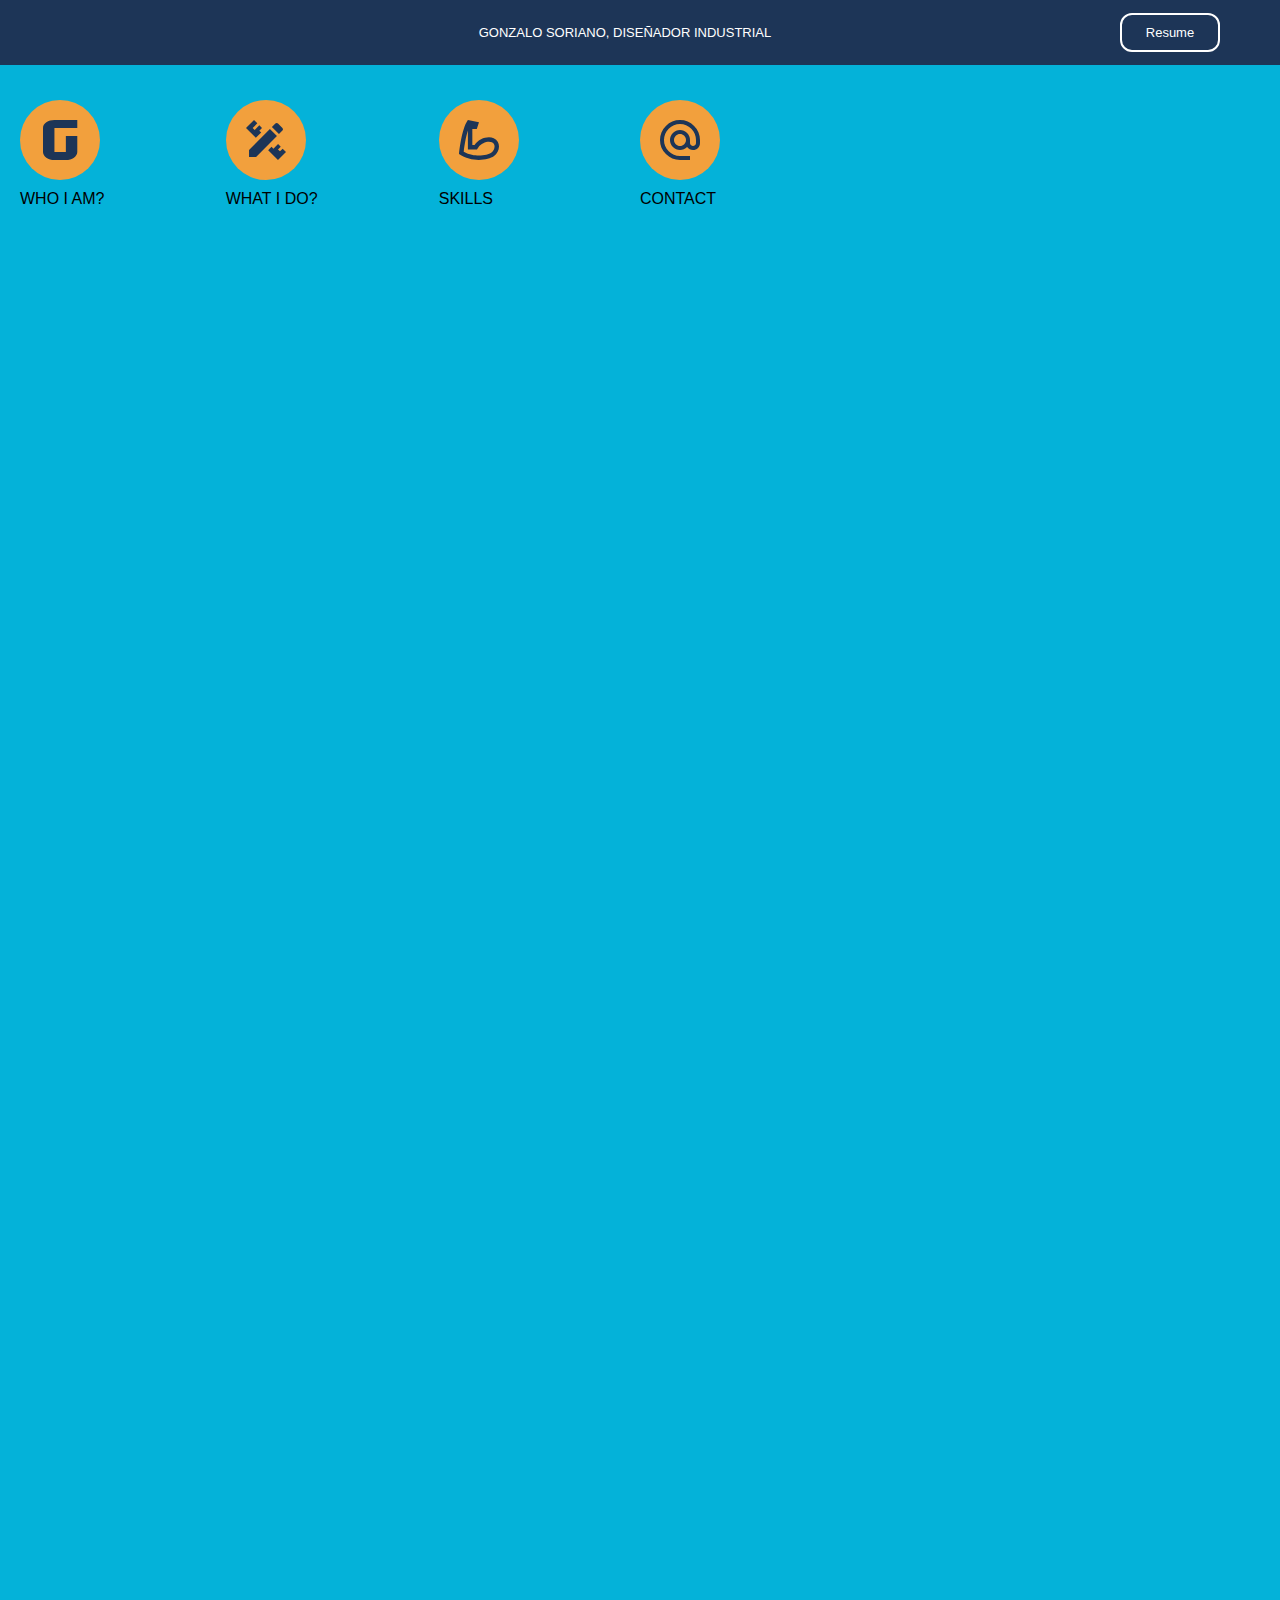
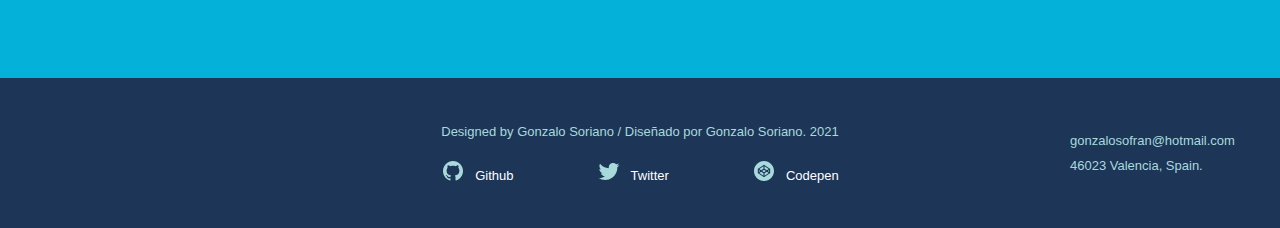
==== commit 303bf87c: "Update index.html" ====
--- a/about me gonzalo/index.html
+++ b/about me gonzalo/index.html
@@ -7,7 +7,6 @@
     <meta name="viewport" content="width=device-width, initial-scale=1.0">
     <title>Gonzalo Soriano, Diseñador</title>
     <link rel="stylesheet" href="../css/style.css">
-
 </head>
 
 <body>
@@ -28,20 +27,22 @@
 
     <div class="container">
 
+        <!-- MENU DE ICONOS -->
+
         <div class="lbl-menu">
-            <div class="lbl-menu--icono">
+            <div class="lbl-menu--icono-container">
                 <label for="radio1" class="gonzalo">
                     <svg width="35" height="40" viewBox="0 0 35 40" fill="none" xmlns="http://www.w3.org/2000/svg">
                         <path
                             d="M11.4286 0C8.39753 0 5.49063 0.842854 3.34735 2.34315C1.20408 3.84344 0 5.87827 0 8V32C0 34.1217 1.20408 36.1566 3.34735 37.6569C5.49063 39.1571 8.39753 40 11.4286 40H22.8571C25.8882 40 28.7951 39.1571 30.9384 37.6569C33.0816 36.1566 34.2857 34.1217 34.2857 32V16H22.8571V32H11.4286V8H34.2857V0H11.4286Z"
                             fill="#1D3557" />
                     </svg>
-
                 </label>
-                <p class="p-margin">ABOUT ME</p>
-            </div>
-
-            <div class="lbl-menu--icono">
+                <p class="p-margin">WHO I AM?</p>
+            </div>
+
+
+            <div class="lbl-menu--icono-container">
                 <label for="radio2" class="servicios">
                     <svg width="40" height="40" viewBox="0 0 40 40" fill="none" xmlns="http://www.w3.org/2000/svg">
                         <path
@@ -53,7 +54,8 @@
                 <p class="p-margin">WHAT I DO?</p>
             </div>
 
-            <div class="lbl-menu--icono">
+
+            <div class="lbl-menu--icono-container">
                 <label for="radio3" class="fortalezas">
                     <svg width="40" height="40" viewBox="0 0 40 40" fill="none" xmlns="http://www.w3.org/2000/svg">
                         <path
@@ -65,7 +67,8 @@
                 <p class="p-margin">SKILLS</p>
             </div>
 
-            <div class="lbl-menu--icono">
+
+            <div class="lbl-menu--icono-container">
                 <label for="radio4" class="contacto">
                     <svg width="40" height="40" viewBox="0 0 40 40" fill="none" xmlns="http://www.w3.org/2000/svg">
                         <path
@@ -74,536 +77,115 @@
                     </svg>
 
                 </label>
-                <p class="p-margin">CONTACT ME</p>
+                <p class="p-margin">CONTACT</p>
             </div>
         </div>
 
         <!-- AQUI EMPIEZA EL CONTENT CON TODA LA INFORMACIÓN-->
 
         <div class="content">
+
+            <!-- TAB 1: WHO I AM -->
 
             <input type="radio" name="radio" id="radio1">
             <div class="tab1">
-                <div class="btn-close">
+                <!-- <div class="btn-close">
                     <label for="radio1">Cerrar</label>
-                </div>
-                <h2 class="align-center">WHO AM I?</h2>
-                <p>Desde pequeño siempre he tenido curiosidad por el mundo que me rodeaba y por como funcionaba. El
-                    interés por saber y conocer siempre lo he considerado como una cualidad muy apreciable en las
-                    persona y por ello intento mantenerla y mejorarla en mi mismo.
+                </div> -->
+                <h2 class="align-center">Who am I?</h2>
+
+                <p>Desde pequeño siempre he tenido curiosidad por el mundo que me rodeaba y por cómo funcionaba.
+                    El interés por saber y conocer siempre lo he considerado como una cualidad muy apreciable en las
+                    personas y por ello intento mantenerla y mejorarla en mí mismo.
                 </p>
                 <p>
-                    Según la antroponimia (el estudio del origen y significado de los nombres) mi nombre de pila;
-                    Gonzalo, es de origen visigodo y significa “preparado para la guerra”. No he sido nunca simpatizante
+                    Según la antroponimia (el estudio del origen y significado de los nombres) mi nombre de pila,
+                    Gonzalo, es de origen visigodo y significa “preparado para la guerra”. No he sido nunca
+                    simpatizante
                     de la violencia, por lo que me gustaría darle una interpretación más metafórica y pensar que
                     significa “preparado para afrontar cualquier reto o desafío que se me presente”. Por lo tanto me
                     gusta poder presentarme diciendo:
-
-                <h4>Soy Gonzalo, diseñador industrial.</h4>
                 </p>
+
+                <div class="hobbies myself">
+                    <div>
+                        <h1>SOY GONZALO, DISEÑADOR MULTIDISCIPLINAR.</h1>
+                    </div>
+
+                    <div class="avatar">
+                    </div>
+                </div>
+
+                <div class="hobbies myself">
+                    <h1 class="p-margin">Si quieres seguir conociéndome, te invito a que sigas leyendo.</h1>
+                </div>
+
 
                 <div class="hobbies crossfit">
                     <div class="texto-hobby">
                         <p>Se podría decir que soy una persona bastante activa.
                             Además del ciclismo de montaña y el padel, uno de los deportes que más disfruto practicando
-                            es el Crossfit. </p>
-
-                        <p> El Crossfit, además de aportarme una mejora física, también me ha aportado muchos beneficios
-                            personales, como una mayor autoconfianza, un aumento de las relaciones sociales, ya que en
+                            es el Crossfit.
+                        </p>
+
+                        <p> El <a href="https://www.crossfit.com/what-is-crossfit/" target="_blank"
+                                class="crossfit-link">Crossfit</a>, a parte
+                            de los beneficios físicos, también me ha aportado muchos beneficios
+                            personales, como una mayor autoconfianza, ampliar el círculo social, ya que en
                             el Box siempre hay compañeros con los que intercambiar experiencias y apoyarse mutuamente, y
-                            una mejora de la concentración y motivación, puesto que en cierto ejercicios requieren estar muy
-                            focalizado en el aprendizaje y ejecución del mismo.</p>
+                            una mejora de la concentración y motivación, puesto que en cierto ejercicios requieren estar
+                            muy focalizado en el aprendizaje y ejecución del mismo.</p>
 
                         <p> Todas estas experiencias trasladadas a mi vida cotidiana, me han ofrecido un estilo de vida
                             más sano y feliz.
                         </p>
                     </div>
                     <div class="svg-hobby">
-                        <svg width="420" height="260" viewBox="0 0 420 260" fill="none"
-                            xmlns="http://www.w3.org/2000/svg">
-                            <mask id="mask0_247_198" style="mask-type:alpha" maskUnits="userSpaceOnUse" x="0" y="0"
-                                width="420" height="260">
-                                <rect width="420" height="260" fill="#C4C4C4" />
-                            </mask>
-                            <g mask="url(#mask0_247_198)">
-                                <g filter="url(#filter0_d_247_198)">
-                                    <path
-                                        d="M49.8973 106.774L28.1362 111.808C26.6837 114.338 26.7963 117.169 27.7321 118.887L49.2778 115.276C48.1826 111.956 48.5586 110.104 49.8973 106.774Z"
-                                        fill="#C4C4C4" />
-                                    <path
-                                        d="M111.642 106.929C111.642 134.618 104.002 157.844 87.2399 160.489C86.1641 160.658 82.7861 160.489 81.6565 160.489C62.9262 160.489 41.5386 134.327 41.5386 104.861C41.5386 75.3953 56.7224 56.2648 75.4527 56.2648C76.5612 56.2648 82.4214 56.3258 83.5176 56.4716C100.944 58.7896 111.642 79.2071 111.642 106.929Z"
-                                        fill="#D4D827" />
-                                    <path
-                                        d="M118.052 107.136C118.052 136.602 106.591 160.488 87.8603 160.488C69.1301 160.488 47.9492 134.534 47.9492 105.068C47.9492 75.602 63.1331 56.4714 81.8633 56.4714C100.594 56.4714 118.052 77.6699 118.052 107.136Z"
-                                        fill="#EEF219" />
-                                    <path
-                                        d="M211.237 269.668C229.169 269.668 239.689 271.791 239.689 269.668C239.689 267.544 234.593 254.38 234.593 254.38L229.169 236.246L227.496 210.91C227.496 210.91 221.759 191.549 222.237 189.159C222.715 186.769 233.232 176.491 234.427 174.34C235.622 172.189 236.339 161.672 236.578 158.565C236.817 155.457 246.617 145.658 246.617 145.658L261.436 126.775L279.124 86.859C274.629 83.1829 270.229 83.3734 263.109 82.7957L242.076 105.741C242.076 105.741 225.583 135.141 224.627 136.575C223.671 138.009 219.847 136.814 218.174 138.487C216.501 140.16 203.355 158.565 203.355 158.565L185.189 168.125L174.911 185.335L167.502 199.437C163.439 201.349 132.605 155.935 131.649 154.262C130.693 152.589 132.366 149.482 130.215 145.179C128.064 140.877 116.591 124.146 116.591 124.146L112.289 111.239C108.147 110.177 105.555 110.046 100.099 111.239C101.161 143.035 104.198 158.142 111.333 165.257C118.467 172.372 122.566 182.466 123.283 183.422C124 184.379 134.517 192.983 136.19 195.134C137.864 197.286 141.927 212.344 141.927 212.344C141.927 212.344 146.946 235.529 146.946 238.397C146.946 241.265 155.073 247.24 157.224 256.562C159.375 265.884 166.225 269.668 166.225 269.668H187.033H211.237Z"
-                                        fill="#FDE4CC" />
-                                    <path
-                                        d="M182.321 163.584L185.667 169.559L167.741 201.11L151.01 197.286C151.01 197.286 152.444 188.442 152.683 186.53C152.922 184.618 141.927 184.14 140.971 183.183C140.015 182.227 140.015 176.013 139.776 173.384C139.537 170.755 137.864 165.496 137.386 163.584C136.907 161.672 139.298 156.174 138.82 154.74C138.342 153.306 136.19 151.394 136.19 148.526C136.19 145.658 137.625 146.375 137.864 144.94C138.103 143.506 137.634 138.904 137.386 135.38C139.769 130.24 141.518 127.585 147.424 124.385C154.505 121.851 158.576 121.14 166.068 121.517C178.319 124.539 182.762 127.996 184.711 138.487C184.839 149.37 184.545 155.099 182.321 163.584Z"
-                                        fill="#FDE4CC" />
-                                    <path
-                                        d="M142.644 137.292L136.668 135.619C135.273 132.291 145.03 124.364 148.38 122.712C151.73 121.059 164.127 119.093 169.653 121.039C178.257 122.999 180.207 124.737 184.472 134.185C186.038 149.634 185.102 157.701 182.799 165.257C181.305 162.952 178.426 147.27 177.062 146.853C175.718 146.441 170.296 150.789 170.594 151.372L170.609 151.394C171.071 151.879 173.698 169.657 173.477 173.384C173.256 177.111 158.635 186.51 157.463 186.052C152.903 186.866 149.336 186.052 148.38 186.052C147.424 186.052 141.3 185.725 138.58 182.466C138.573 178.918 140.493 176.491 140.493 176.491C140.493 176.491 145.929 178.014 148.38 178.403C151.995 177.078 157.43 176.109 159.006 174.123C162.04 169.042 162.56 170.577 164.527 167.329L170.609 151.394C170.603 151.388 170.598 151.38 170.594 151.372L162.482 139.921C163.339 137.179 163.623 135.563 161.287 131.556C150.094 133.391 145.641 134.608 142.644 137.292Z"
-                                        fill="#391F1A" />
-                                    <path
-                                        d="M152.922 166.452C151.727 165.257 146.229 164.062 145.512 164.062C144.795 164.062 142.856 164.431 140.732 164.54V168.842C140.732 168.842 142.657 167.568 144.569 167.329C146.481 167.09 153.639 168.842 153.639 168.842C153.639 168.842 154.117 167.647 152.922 166.452Z"
-                                        fill="#391F1A" />
-                                    <path
-                                        d="M100.576 109.566C100.576 121.753 94.9229 129.505 85.9823 129.505C77.0417 129.505 66.8608 117.814 66.8608 105.626C66.8608 93.4384 74.1086 85.5256 83.0492 85.5256C91.9898 85.5256 100.576 97.3782 100.576 109.566Z"
-                                        fill="#B6B2B2" />
-                                    <path
-                                        d="M92.5396 107.402C92.5396 112.097 90.9931 116.036 87.5996 116.485C87.3818 116.513 86.698 116.485 86.4693 116.485C82.6775 116.485 78.3477 112.048 78.3477 107.051C78.3477 102.054 81.4215 98.8099 85.2134 98.8099C85.4378 98.8099 86.6241 98.8203 86.8461 98.845C90.374 99.2381 92.5396 102.701 92.5396 107.402Z"
-                                        fill="#AFACAC" />
-                                    <path
-                                        d="M94.1231 107.36C94.1231 112.333 92.0069 116.364 88.5486 116.364C85.0904 116.364 81.1797 111.984 81.1797 107.011C81.1797 102.038 83.9831 98.8099 87.4414 98.8099C90.8996 98.8099 94.1231 102.387 94.1231 107.36Z"
-                                        fill="#B6B2B2" />
-                                    <path
-                                        d="M274.343 68.2156C274.343 68.2156 88.3947 104.596 86.7132 104.785C85.0317 104.975 84.0106 108.723 85.2791 109.805C86.5477 110.887 272.431 77.0593 272.431 77.0593L274.343 68.2156Z"
-                                        fill="#C4C4C4" />
-                                    <path
-                                        d="M255.46 73.235C255.699 74.1911 262.631 82.5567 263.348 83.0347C263.681 83.2569 266.576 82.9698 269.324 83.7518C272.489 84.6527 275.299 86.142 275.299 86.142C275.299 86.142 271.714 66.0645 270.519 65.1084C269.324 64.1523 265.499 66.5425 265.499 66.5425C265.499 66.5425 265.068 64.7598 264.304 64.3913C263.54 64.0227 257.851 67.2595 256.417 68.2156C254.982 69.1716 255.221 72.2789 255.46 73.235Z"
-                                        fill="#FDE4CC" />
-                                    <path
-                                        d="M124.24 107.415L112.767 113.629H100.099L102.25 101.678L104.401 96.8978L114.201 93.5515L116.591 94.2686H119.937L123.283 97.6148C123.283 97.6148 120.415 98.3319 121.371 99.0489C122.327 99.766 123.233 100.568 123.761 100.961C124.614 101.596 124.718 103.351 124.718 103.351L124.24 107.415Z"
-                                        fill="#FDE4CC" />
-                                    <path
-                                        d="M99.8594 113.39H113.244C113.244 113.39 114.679 116.736 114.918 118.171C115.157 119.605 117.547 126.058 117.547 126.058L101.054 128.448C101.054 128.448 100.815 123.907 100.337 120.083C99.8594 116.258 99.8594 113.39 99.8594 113.39Z"
-                                        fill="#F2A03D" />
-                                    <path
-                                        d="M263.109 82.7957L279.84 85.6639C279.84 85.6639 276.767 92.622 276.05 93.8171C275.333 95.0122 273.899 100.032 273.899 100.032L253.548 93.3125C253.548 93.3125 255.929 90.4443 258.089 87.815C260.249 85.1858 263.109 82.7957 263.109 82.7957Z"
-                                        fill="#F2A03D" />
-                                    <path
-                                        d="M350.59 63.6742C350.59 95.6777 341.76 122.523 322.386 125.58C321.142 125.776 317.238 125.58 315.932 125.58C294.283 125.58 269.562 95.3416 269.562 61.284C269.562 27.2264 287.113 5.11462 308.762 5.11462C310.043 5.11462 316.816 5.18511 318.083 5.35364C338.226 8.03285 350.59 31.6321 350.59 63.6742Z"
-                                        fill="#D4D827" />
-                                    <path
-                                        d="M357.999 63.9133C357.999 97.9709 344.751 125.58 323.102 125.58C301.453 125.58 276.972 95.5807 276.972 61.5231C276.972 27.4655 294.522 5.35376 316.171 5.35376C337.82 5.35376 357.999 29.8557 357.999 63.9133Z"
-                                        fill="#EEF219" />
-                                    <path
-                                        d="M336.009 67.1042C336.009 81.8088 330.318 91.1614 321.318 91.1614C312.318 91.1614 302.069 77.0554 302.069 62.3508C302.069 47.6461 309.365 38.0992 318.365 38.0992C327.366 38.0992 336.009 52.3996 336.009 67.1042Z"
-                                        fill="#B6B2B2" />
-                                    <path
-                                        d="M401.023 41.9236L325.971 56.9818C322.15 61.954 324.086 67.0389 328.361 69.8888L403.413 57.4598C397.7 51.7585 398.041 48.308 401.023 41.9236Z"
-                                        fill="#C4C4C4" />
-                                    <path
-                                        d="M406.998 49.8652C406.998 54.2214 405.6 57.7528 402.564 57.7528C399.528 57.7528 397.067 54.2214 397.067 49.8652C397.067 45.5089 398.333 41.7385 401.369 41.7385C404.405 41.7385 406.998 45.5089 406.998 49.8652Z"
-                                        fill="#C4C4C4" />
-                                </g>
-                            </g>
-                            <defs>
-                                <filter id="filter0_d_247_198" x="26.5176" y="5.11462" width="402.163" height="307.881"
-                                    filterUnits="userSpaceOnUse" color-interpolation-filters="sRGB">
-                                    <feFlood flood-opacity="0" result="BackgroundImageFix" />
-                                    <feColorMatrix in="SourceAlpha" type="matrix"
-                                        values="0 0 0 0 0 0 0 0 0 0 0 0 0 0 0 0 0 0 127 0" result="hardAlpha" />
-                                    <feOffset dx="3.34626" dy="3.34626" />
-                                    <feGaussianBlur stdDeviation="0.956074" />
-                                    <feComposite in2="hardAlpha" operator="out" />
-                                    <feColorMatrix type="matrix" values="0 0 0 0 0 0 0 0 0 0 0 0 0 0 0 0 0 0 0.5 0" />
-                                    <feBlend mode="normal" in2="BackgroundImageFix"
-                                        result="effect1_dropShadow_247_198" />
-                                    <feBlend mode="normal" in="SourceGraphic" in2="effect1_dropShadow_247_198"
-                                        result="shape" />
-                                </filter>
-                            </defs>
-                        </svg>
-
+                        <img src="../images/crossfit.svg" alt="">
                     </div>
                 </div>
 
                 <div class="hobbies astro">
                     <div class="svg-hobby">
-                        <svg width="422" height="260" viewBox="0 0 422 260" fill="none"
-                            xmlns="http://www.w3.org/2000/svg">
-                            <g filter="url(#filter0_f_244_128)">
-                                <path
-                                    d="M331.687 86.9854L333.745 94.863L342.43 94.2508L335.017 98.5073L338.327 106.007L331.687 100.76L325.047 106.007L328.357 98.5073L320.944 94.2508L329.629 94.863L331.687 86.9854Z"
-                                    fill="#F2A03D" />
-                            </g>
-                            <g filter="url(#filter1_f_244_128)">
-                                <path
-                                    d="M408.704 58.3088L410.762 66.1865L419.447 65.5743L412.034 69.8308L415.344 77.3301L408.704 72.0831L402.065 77.3301L405.374 69.8308L397.961 65.5743L406.646 66.1865L408.704 58.3088Z"
-                                    fill="#F2A03D" />
-                            </g>
-                            <g filter="url(#filter2_i_244_128)">
-                                <ellipse rx="19.7153" ry="19.0305"
-                                    transform="matrix(0.978627 -0.206932 0.25545 0.967137 352.893 32.2202)"
-                                    fill="#F2A03D" />
-                            </g>
-                            <path fill-rule="evenodd" clip-rule="evenodd"
-                                d="M334.663 24.3638C335.205 23.1676 335.877 22.033 336.667 20.9793C314.904 26.8338 299.705 34.6182 301.076 39.7892C302.694 45.8914 326.776 46.0434 354.864 40.1286C382.952 34.2139 404.41 24.4722 402.792 18.37C401.427 13.222 384.075 12.3088 361.817 15.7002C363.053 16.3248 364.224 17.0673 365.311 17.9157C377.511 16.6509 386.399 17.5492 387.204 20.5862C388.324 24.8115 373.375 31.5763 353.814 35.6959C334.254 39.8155 317.488 39.7298 316.368 35.5046C315.562 32.4624 323.085 28.1037 334.663 24.3638Z"
-                                fill="#C4C4C4" />
-                            <path
-                                d="M309.387 37.2798C310.824 41.8586 348.936 40.4501 325.607 42.3327C315.947 43.1122 305.863 42.1211 304.897 38.4929C303.93 34.8647 313.057 29.3434 323.718 27.1592C326.788 27.71 309.267 32.235 309.387 37.2798Z"
-                                fill="#B4B3B3" />
-                            <path
-                                d="M393.893 19.9687C394.598 24.6384 358.701 36.3626 381.128 30.1174C390.413 27.5315 399.305 23.1848 398.588 19.5433C397.87 15.9018 386.971 13.9778 376.134 15.6237C373.538 17.1741 391.763 15.3233 393.893 19.9687Z"
-                                fill="#B4B3B3" />
-                            <mask id="mask0_244_128" style="mask-type:alpha" maskUnits="userSpaceOnUse" x="0" y="0"
-                                width="236" height="260">
-                                <rect width="235.159" height="260" fill="#C4C4C4" />
-                            </mask>
-                            <g mask="url(#mask0_244_128)">
-                                <path d="M121.299 170.707H128.632L127.597 261.368H126.298L121.299 170.707Z"
-                                    fill="#C4C4C4" />
-                                <path
-                                    d="M64.2319 132.419L66.367 131.311L69.2942 136.173L68.291 136.361L64.2319 132.419Z"
-                                    fill="#1D3557" />
-                                <path
-                                    d="M109.287 175.039L112.953 177.514L69.9573 281.481L66.9576 278.387L109.287 175.039Z"
-                                    fill="#A0ABAB" />
-                                <path
-                                    d="M112.953 177.514L118.953 177.824L74.9569 281.481L69.9573 281.481L112.953 177.514Z"
-                                    fill="#C8D7D7" />
-                                <path
-                                    d="M140.951 173.182L137.285 175.658L180.281 279.625L183.281 276.53L140.951 173.182Z"
-                                    fill="#A0ABAB" />
-                                <path
-                                    d="M137.285 175.658L131.285 175.967L175.281 279.625L180.281 279.625L137.285 175.658Z"
-                                    fill="#C8D7D7" />
-                                <g filter="url(#filter3_i_244_128)">
-                                    <path
-                                        d="M111.62 166.375L119.286 163.281H129.952L137.951 166.375L131.618 169.469L128.619 168.232H120.953L117.286 169.469L111.62 166.375Z"
-                                        fill="#C4C4C4" />
-                                </g>
-                                <g filter="url(#filter4_i_244_128)">
-                                    <rect x="119.953" y="153.998" width="9.3325" height="11.7581" fill="#494747" />
-                                    <ellipse cx="124.619" cy="165.756" rx="4.66625" ry="0.618855" fill="#494747" />
-                                </g>
-                                <path d="M111.62 166.375L117.286 169.469L113.383 178.272L108.05 174.093L111.62 166.375Z"
-                                    fill="#625B5B" />
-                                <path
-                                    d="M131.522 169.469L137.951 166.375L142.618 174.093L137.285 178.272L131.522 169.469Z"
-                                    fill="#625B5B" />
-                                <path
-                                    d="M117.187 169.469L120.853 168.232H124.52H128.519L131.519 169.469L137.185 178.133H130.952L129.952 171.945H126.619H119.953L119.286 178.133H113.287L117.187 169.469Z"
-                                    fill="#494747" />
-                                <ellipse cx="29.6275" cy="160.496" rx="8.33259" ry="7.73561" fill="#1D3557" />
-                                <path
-                                    d="M11.9624 147.844L19.0012 143.393C19.468 143.098 20.1112 143.22 20.4379 143.665L27.3404 153.074C28.3205 154.41 27.9797 156.21 26.5793 157.096L21.231 160.478L11.9624 147.844Z"
-                                    fill="#1D3557" />
-                                <g filter="url(#filter5_i_244_128)">
-                                    <ellipse rx="1.19003" ry="4.73353"
-                                        transform="matrix(0.562809 0.826587 -0.862469 0.506109 16.0482 145.457)"
-                                        fill="black" />
-                                </g>
-                                <g filter="url(#filter6_d_244_128)">
-                                    <path
-                                        d="M39.0049 150.285C39.0049 150.285 39.9963 153.146 40.6136 154.936C41.2309 156.726 42.7117 160.143 42.7117 160.143L34.489 163.451C32.8638 162.834 31.5753 161.056 30.9818 159.423C30.3883 157.79 29.6981 155.762 30.9366 153.698L39.0049 150.285Z"
-                                        fill="#1D3557" />
-                                </g>
-                                <g filter="url(#filter7_d_244_128)">
-                                    <path
-                                        d="M50.959 144.406C50.959 144.406 51.9869 147.832 52.6255 149.976C53.2641 152.119 54.9586 156.164 54.9586 156.164L41.403 161.627C38.9601 161.115 37.2633 159.093 36.6329 157.142C36.0025 155.192 35.2937 152.76 37.6269 149.976L50.959 144.406Z"
-                                        fill="#1D3557" />
-                                </g>
-                                <g filter="url(#filter8_d_244_128)">
-                                    <path
-                                        d="M165.282 94.2792C165.282 94.2792 165.496 102.562 166.615 105.728C167.734 108.894 174.281 116.867 174.281 116.867C174.281 116.867 59.6245 158.64 57.958 158.64C56.2915 158.64 52.6435 154.933 51.5722 152.044C50.5009 149.154 50.9274 145.555 51.5368 141.283L165.282 94.2792Z"
-                                        fill="#1D3557" />
-                                </g>
-                                <ellipse rx="4.62522" ry="9.21654"
-                                    transform="matrix(0.942776 -0.333427 0.379636 0.925136 55.1515 149.833)"
-                                    fill="#1D3557" />
-                                <g filter="url(#filter9_i_244_128)">
-                                    <path
-                                        d="M115.287 138.217L122.953 135.433C122.953 135.433 128.952 139.765 132.618 143.168C134.919 145.304 132.618 150.904 132.618 150.904C132.618 150.904 130.931 155.724 127.952 157.711C123.598 160.616 120.042 158.042 114.953 156.474C105.854 153.669 97.6216 143.168 97.6216 143.168L104.288 141.312C104.288 141.312 115.287 148.738 117.62 149.357C119.953 149.976 120.286 146.881 118.953 144.406C117.62 141.931 115.287 138.217 115.287 138.217Z"
-                                        fill="#1D3557" />
-                                </g>
-                                <g filter="url(#filter10_d_244_128)">
-                                    <path
-                                        d="M161.397 94.2805C160.965 93.2637 161.457 92.1319 162.494 91.7526L176.742 86.5436L188.711 114.758L174.463 119.967C173.425 120.346 172.235 119.83 171.803 118.813L161.397 94.2805Z"
-                                        fill="#1D3557" />
-                                    <ellipse rx="5.61173" ry="15.311"
-                                        transform="matrix(0.937232 -0.348706 0.396345 0.918102 167.268 106.249)"
-                                        fill="#1D3557" />
-                                </g>
-                                <g filter="url(#filter11_d_244_128)">
-                                    <path
-                                        d="M207.611 73.5478L219.725 104.537L182.884 118.623C182.884 118.623 174.457 110.033 171.615 104.181C168.372 97.5035 169.386 87.458 169.386 87.458L207.611 73.5478Z"
-                                        fill="#1D3557" />
-                                </g>
-                                <g filter="url(#filter12_i_244_128)">
-                                    <ellipse rx="4.96807" ry="17.1383"
-                                        transform="matrix(0.959519 -0.281643 0.322393 0.946606 213.571 89.3136)"
-                                        fill="black" />
-                                </g>
-                                <g filter="url(#filter13_d_244_128)">
-                                    <path
-                                        d="M48.1743 140.657L46.0345 136.546L49.9581 135.131C49.9581 135.131 50.3135 136.102 50.8013 136.875C51.3578 137.756 51.6886 139.21 51.6886 139.21L48.1743 140.657Z"
-                                        fill="#1D3557" />
-                                    <path
-                                        d="M46.4325 138.875C45.906 137.729 45.6774 136.723 46.0629 136.601C46.3599 136.586 47.302 137.288 47.8285 138.434C48.3549 139.58 48.4692 140.607 48.0837 140.729C47.6983 140.851 46.959 140.02 46.4325 138.875Z"
-                                        fill="#1D3557" />
-                                </g>
-                                <ellipse rx="0.841973" ry="2.20966"
-                                    transform="matrix(0.908892 -0.398721 0.454035 0.900197 50.7529 137.112)"
-                                    fill="#1D3557" />
-                                <g filter="url(#filter14_d_244_128)">
-                                    <path
-                                        d="M70.2817 125.803C70.2817 125.803 70.4378 127.309 70.6837 127.877C70.9297 128.445 72.2191 129.847 72.2191 129.847C72.2191 129.847 52.2132 138.323 51.9138 138.335C51.6144 138.348 50.9064 137.701 50.6729 137.183C50.4395 136.665 50.465 136.007 50.5138 135.224L70.2817 125.803Z"
-                                        fill="#1D3557" />
-                                    <ellipse rx="0.816715" ry="1.65603"
-                                        transform="matrix(0.916001 -0.378329 0.444692 0.90691 51.256 136.801)"
-                                        fill="#1D3557" />
-                                </g>
-                                <path
-                                    d="M70.1113 126.375C69.8597 125.877 70.0639 125.299 70.5674 125.085L72.4228 124.296L74.9702 129.339L73.1148 130.129C72.6113 130.343 71.9992 130.113 71.7476 129.615L70.1113 126.375Z"
-                                    fill="#1D3557" />
-                                <ellipse rx="0.988397" ry="2.74568"
-                                    transform="matrix(0.908925 -0.393895 0.460301 0.899574 71.3409 127.9)"
-                                    fill="#1D3557" />
-                                <g filter="url(#filter15_d_244_128)">
-                                    <path
-                                        d="M77.6409 121.687L80.2179 127.172L73.8354 129.999C73.8354 129.999 72.2167 128.518 71.6311 127.487C70.9629 126.31 71.0089 124.494 71.0089 124.494L77.6409 121.687Z"
-                                        fill="#1D3557" />
-                                </g>
-                                <ellipse rx="0.874498" ry="3.075"
-                                    transform="matrix(0.937777 -0.329094 0.385985 0.930063 78.9469 124.453)"
-                                    fill="black" />
-                                <g filter="url(#filter16_d_244_128)">
-                                    <path
-                                        d="M60.2918 132.957C60.2918 132.957 60.7772 133.434 61.2917 133.576C61.6863 133.685 62.6249 133.576 62.6249 133.576L60.9584 140.074L59.9585 140.383L60.2918 132.957Z"
-                                        fill="#1D3557" />
-                                </g>
-                            </g>
-                            <defs>
-                                <filter id="filter0_f_244_128" x="318.944" y="84.9854" width="25.4863" height="23.0212"
-                                    filterUnits="userSpaceOnUse" color-interpolation-filters="sRGB">
-                                    <feFlood flood-opacity="0" result="BackgroundImageFix" />
-                                    <feBlend mode="normal" in="SourceGraphic" in2="BackgroundImageFix" result="shape" />
-                                    <feGaussianBlur stdDeviation="1" result="effect1_foregroundBlur_244_128" />
-                                </filter>
-                                <filter id="filter1_f_244_128" x="395.961" y="56.3088" width="25.4863" height="23.0212"
-                                    filterUnits="userSpaceOnUse" color-interpolation-filters="sRGB">
-                                    <feFlood flood-opacity="0" result="BackgroundImageFix" />
-                                    <feBlend mode="normal" in="SourceGraphic" in2="BackgroundImageFix" result="shape" />
-                                    <feGaussianBlur stdDeviation="1" result="effect1_foregroundBlur_244_128" />
-                                </filter>
-                                <filter id="filter2_i_244_128" x="332.991" y="5.36426" width="39.8037" height="45.7118"
-                                    filterUnits="userSpaceOnUse" color-interpolation-filters="sRGB">
-                                    <feFlood flood-opacity="0" result="BackgroundImageFix" />
-                                    <feBlend mode="normal" in="SourceGraphic" in2="BackgroundImageFix" result="shape" />
-                                    <feColorMatrix in="SourceAlpha" type="matrix"
-                                        values="0 0 0 0 0 0 0 0 0 0 0 0 0 0 0 0 0 0 127 0" result="hardAlpha" />
-                                    <feOffset dy="-8" />
-                                    <feGaussianBlur stdDeviation="4" />
-                                    <feComposite in2="hardAlpha" operator="arithmetic" k2="-1" k3="1" />
-                                    <feColorMatrix type="matrix" values="0 0 0 0 0 0 0 0 0 0 0 0 0 0 0 0 0 0 0.25 0" />
-                                    <feBlend mode="normal" in2="shape" result="effect1_innerShadow_244_128" />
-                                </filter>
-                                <filter id="filter3_i_244_128" x="111.62" y="163.281" width="26.3311" height="10.1885"
-                                    filterUnits="userSpaceOnUse" color-interpolation-filters="sRGB">
-                                    <feFlood flood-opacity="0" result="BackgroundImageFix" />
-                                    <feBlend mode="normal" in="SourceGraphic" in2="BackgroundImageFix" result="shape" />
-                                    <feColorMatrix in="SourceAlpha" type="matrix"
-                                        values="0 0 0 0 0 0 0 0 0 0 0 0 0 0 0 0 0 0 127 0" result="hardAlpha" />
-                                    <feOffset dy="4" />
-                                    <feGaussianBlur stdDeviation="2" />
-                                    <feComposite in2="hardAlpha" operator="arithmetic" k2="-1" k3="1" />
-                                    <feColorMatrix type="matrix" values="0 0 0 0 0 0 0 0 0 0 0 0 0 0 0 0 0 0 0.25 0" />
-                                    <feBlend mode="normal" in2="shape" result="effect1_innerShadow_244_128" />
-                                </filter>
-                                <filter id="filter4_i_244_128" x="119.953" y="153.998" width="9.33252" height="16.377"
-                                    filterUnits="userSpaceOnUse" color-interpolation-filters="sRGB">
-                                    <feFlood flood-opacity="0" result="BackgroundImageFix" />
-                                    <feBlend mode="normal" in="SourceGraphic" in2="BackgroundImageFix" result="shape" />
-                                    <feColorMatrix in="SourceAlpha" type="matrix"
-                                        values="0 0 0 0 0 0 0 0 0 0 0 0 0 0 0 0 0 0 127 0" result="hardAlpha" />
-                                    <feOffset dy="4" />
-                                    <feGaussianBlur stdDeviation="2" />
-                                    <feComposite in2="hardAlpha" operator="arithmetic" k2="-1" k3="1" />
-                                    <feColorMatrix type="matrix" values="0 0 0 0 0 0 0 0 0 0 0 0 0 0 0 0 0 0 0.25 0" />
-                                    <feBlend mode="normal" in2="shape" result="effect1_innerShadow_244_128" />
-                                </filter>
-                                <filter id="filter5_i_244_128" x="11.9106" y="142.867" width="8.27539" height="9.18091"
-                                    filterUnits="userSpaceOnUse" color-interpolation-filters="sRGB">
-                                    <feFlood flood-opacity="0" result="BackgroundImageFix" />
-                                    <feBlend mode="normal" in="SourceGraphic" in2="BackgroundImageFix" result="shape" />
-                                    <feColorMatrix in="SourceAlpha" type="matrix"
-                                        values="0 0 0 0 0 0 0 0 0 0 0 0 0 0 0 0 0 0 127 0" result="hardAlpha" />
-                                    <feOffset dy="4" />
-                                    <feGaussianBlur stdDeviation="2" />
-                                    <feComposite in2="hardAlpha" operator="arithmetic" k2="-1" k3="1" />
-                                    <feColorMatrix type="matrix" values="0 0 0 0 0 0 0 0 0 0 0 0 0 0 0 0 0 0 0.5 0" />
-                                    <feBlend mode="normal" in2="shape" result="effect1_innerShadow_244_128" />
-                                </filter>
-                                <filter id="filter6_d_244_128" x="26.2461" y="150.285" width="20.4658" height="21.1655"
-                                    filterUnits="userSpaceOnUse" color-interpolation-filters="sRGB">
-                                    <feFlood flood-opacity="0" result="BackgroundImageFix" />
-                                    <feColorMatrix in="SourceAlpha" type="matrix"
-                                        values="0 0 0 0 0 0 0 0 0 0 0 0 0 0 0 0 0 0 127 0" result="hardAlpha" />
-                                    <feOffset dy="4" />
-                                    <feGaussianBlur stdDeviation="2" />
-                                    <feComposite in2="hardAlpha" operator="out" />
-                                    <feColorMatrix type="matrix" values="0 0 0 0 0 0 0 0 0 0 0 0 0 0 0 0 0 0 0.25 0" />
-                                    <feBlend mode="normal" in2="BackgroundImageFix"
-                                        result="effect1_dropShadow_244_128" />
-                                    <feBlend mode="normal" in="SourceGraphic" in2="effect1_dropShadow_244_128"
-                                        result="shape" />
-                                </filter>
-                                <filter id="filter7_d_244_128" x="32.0161" y="144.406" width="26.9424" height="25.2207"
-                                    filterUnits="userSpaceOnUse" color-interpolation-filters="sRGB">
-                                    <feFlood flood-opacity="0" result="BackgroundImageFix" />
-                                    <feColorMatrix in="SourceAlpha" type="matrix"
-                                        values="0 0 0 0 0 0 0 0 0 0 0 0 0 0 0 0 0 0 127 0" result="hardAlpha" />
-                                    <feOffset dy="4" />
-                                    <feGaussianBlur stdDeviation="2" />
-                                    <feComposite in2="hardAlpha" operator="out" />
-                                    <feColorMatrix type="matrix" values="0 0 0 0 0 0 0 0 0 0 0 0 0 0 0 0 0 0 0.25 0" />
-                                    <feBlend mode="normal" in2="BackgroundImageFix"
-                                        result="effect1_dropShadow_244_128" />
-                                    <feBlend mode="normal" in="SourceGraphic" in2="effect1_dropShadow_244_128"
-                                        result="shape" />
-                                </filter>
-                                <filter id="filter8_d_244_128" x="46.916" y="94.2792" width="131.365" height="72.3604"
-                                    filterUnits="userSpaceOnUse" color-interpolation-filters="sRGB">
-                                    <feFlood flood-opacity="0" result="BackgroundImageFix" />
-                                    <feColorMatrix in="SourceAlpha" type="matrix"
-                                        values="0 0 0 0 0 0 0 0 0 0 0 0 0 0 0 0 0 0 127 0" result="hardAlpha" />
-                                    <feOffset dy="4" />
-                                    <feGaussianBlur stdDeviation="2" />
-                                    <feComposite in2="hardAlpha" operator="out" />
-                                    <feColorMatrix type="matrix" values="0 0 0 0 0 0 0 0 0 0 0 0 0 0 0 0 0 0 0.25 0" />
-                                    <feBlend mode="normal" in2="BackgroundImageFix"
-                                        result="effect1_dropShadow_244_128" />
-                                    <feBlend mode="normal" in="SourceGraphic" in2="effect1_dropShadow_244_128"
-                                        result="shape" />
-                                </filter>
-                                <filter id="filter9_i_244_128" x="97.6216" y="135.433" width="36.0195" height="27.5975"
-                                    filterUnits="userSpaceOnUse" color-interpolation-filters="sRGB">
-                                    <feFlood flood-opacity="0" result="BackgroundImageFix" />
-                                    <feBlend mode="normal" in="SourceGraphic" in2="BackgroundImageFix" result="shape" />
-                                    <feColorMatrix in="SourceAlpha" type="matrix"
-                                        values="0 0 0 0 0 0 0 0 0 0 0 0 0 0 0 0 0 0 127 0" result="hardAlpha" />
-                                    <feOffset dy="4" />
-                                    <feGaussianBlur stdDeviation="2" />
-                                    <feComposite in2="hardAlpha" operator="arithmetic" k2="-1" k3="1" />
-                                    <feColorMatrix type="matrix" values="0 0 0 0 0 0 0 0 0 0 0 0 0 0 0 0 0 0 0.45 0" />
-                                    <feBlend mode="normal" in2="shape" result="effect1_innerShadow_244_128" />
-                                </filter>
-                                <filter id="filter10_d_244_128" x="155.238" y="86.5436" width="37.4731" height="41.9001"
-                                    filterUnits="userSpaceOnUse" color-interpolation-filters="sRGB">
-                                    <feFlood flood-opacity="0" result="BackgroundImageFix" />
-                                    <feColorMatrix in="SourceAlpha" type="matrix"
-                                        values="0 0 0 0 0 0 0 0 0 0 0 0 0 0 0 0 0 0 127 0" result="hardAlpha" />
-                                    <feOffset dy="4" />
-                                    <feGaussianBlur stdDeviation="2" />
-                                    <feComposite in2="hardAlpha" operator="out" />
-                                    <feColorMatrix type="matrix" values="0 0 0 0 0 0 0 0 0 0 0 0 0 0 0 0 0 0 0.25 0" />
-                                    <feBlend mode="normal" in2="BackgroundImageFix"
-                                        result="effect1_dropShadow_244_128" />
-                                    <feBlend mode="normal" in="SourceGraphic" in2="effect1_dropShadow_244_128"
-                                        result="shape" />
-                                </filter>
-                                <filter id="filter11_d_244_128" x="165.235" y="73.5477" width="58.4893" height="53.0757"
-                                    filterUnits="userSpaceOnUse" color-interpolation-filters="sRGB">
-                                    <feFlood flood-opacity="0" result="BackgroundImageFix" />
-                                    <feColorMatrix in="SourceAlpha" type="matrix"
-                                        values="0 0 0 0 0 0 0 0 0 0 0 0 0 0 0 0 0 0 127 0" result="hardAlpha" />
-                                    <feOffset dy="4" />
-                                    <feGaussianBlur stdDeviation="2" />
-                                    <feComposite in2="hardAlpha" operator="out" />
-                                    <feColorMatrix type="matrix" values="0 0 0 0 0 0 0 0 0 0 0 0 0 0 0 0 0 0 0.25 0" />
-                                    <feBlend mode="normal" in2="BackgroundImageFix"
-                                        result="effect1_dropShadow_244_128" />
-                                    <feBlend mode="normal" in="SourceGraphic" in2="effect1_dropShadow_244_128"
-                                        result="shape" />
-                                </filter>
-                                <filter id="filter12_i_244_128" x="206.273" y="73.0292" width="14.5952" height="36.5688"
-                                    filterUnits="userSpaceOnUse" color-interpolation-filters="sRGB">
-                                    <feFlood flood-opacity="0" result="BackgroundImageFix" />
-                                    <feBlend mode="normal" in="SourceGraphic" in2="BackgroundImageFix" result="shape" />
-                                    <feColorMatrix in="SourceAlpha" type="matrix"
-                                        values="0 0 0 0 0 0 0 0 0 0 0 0 0 0 0 0 0 0 127 0" result="hardAlpha" />
-                                    <feOffset dy="4" />
-                                    <feGaussianBlur stdDeviation="4" />
-                                    <feComposite in2="hardAlpha" operator="arithmetic" k2="-1" k3="1" />
-                                    <feColorMatrix type="matrix"
-                                        values="0 0 0 0 0.679167 0 0 0 0 0.679167 0 0 0 0 0.679167 0 0 0 0.5 0" />
-                                    <feBlend mode="normal" in2="shape" result="effect1_innerShadow_244_128" />
-                                </filter>
-                                <filter id="filter13_d_244_128" x="41.8701" y="135.131" width="13.8184" height="13.61"
-                                    filterUnits="userSpaceOnUse" color-interpolation-filters="sRGB">
-                                    <feFlood flood-opacity="0" result="BackgroundImageFix" />
-                                    <feColorMatrix in="SourceAlpha" type="matrix"
-                                        values="0 0 0 0 0 0 0 0 0 0 0 0 0 0 0 0 0 0 127 0" result="hardAlpha" />
-                                    <feOffset dy="4" />
-                                    <feGaussianBlur stdDeviation="2" />
-                                    <feComposite in2="hardAlpha" operator="out" />
-                                    <feColorMatrix type="matrix" values="0 0 0 0 0 0 0 0 0 0 0 0 0 0 0 0 0 0 0.25 0" />
-                                    <feBlend mode="normal" in2="BackgroundImageFix"
-                                        result="effect1_dropShadow_244_128" />
-                                    <feBlend mode="normal" in="SourceGraphic" in2="effect1_dropShadow_244_128"
-                                        result="shape" />
-                                </filter>
-                                <filter id="filter14_d_244_128" x="46.2061" y="125.803" width="30.0132" height="20.5326"
-                                    filterUnits="userSpaceOnUse" color-interpolation-filters="sRGB">
-                                    <feFlood flood-opacity="0" result="BackgroundImageFix" />
-                                    <feColorMatrix in="SourceAlpha" type="matrix"
-                                        values="0 0 0 0 0 0 0 0 0 0 0 0 0 0 0 0 0 0 127 0" result="hardAlpha" />
-                                    <feOffset dy="4" />
-                                    <feGaussianBlur stdDeviation="2" />
-                                    <feComposite in2="hardAlpha" operator="out" />
-                                    <feColorMatrix type="matrix" values="0 0 0 0 0 0 0 0 0 0 0 0 0 0 0 0 0 0 0.25 0" />
-                                    <feBlend mode="normal" in2="BackgroundImageFix"
-                                        result="effect1_dropShadow_244_128" />
-                                    <feBlend mode="normal" in="SourceGraphic" in2="effect1_dropShadow_244_128"
-                                        result="shape" />
-                                </filter>
-                                <filter id="filter15_d_244_128" x="67.0083" y="121.687" width="17.2095" height="16.3114"
-                                    filterUnits="userSpaceOnUse" color-interpolation-filters="sRGB">
-                                    <feFlood flood-opacity="0" result="BackgroundImageFix" />
-                                    <feColorMatrix in="SourceAlpha" type="matrix"
-                                        values="0 0 0 0 0 0 0 0 0 0 0 0 0 0 0 0 0 0 127 0" result="hardAlpha" />
-                                    <feOffset dy="4" />
-                                    <feGaussianBlur stdDeviation="2" />
-                                    <feComposite in2="hardAlpha" operator="out" />
-                                    <feColorMatrix type="matrix" values="0 0 0 0 0 0 0 0 0 0 0 0 0 0 0 0 0 0 0.25 0" />
-                                    <feBlend mode="normal" in2="BackgroundImageFix"
-                                        result="effect1_dropShadow_244_128" />
-                                    <feBlend mode="normal" in="SourceGraphic" in2="effect1_dropShadow_244_128"
-                                        result="shape" />
-                                </filter>
-                                <filter id="filter16_d_244_128" x="55.9585" y="132.957" width="10.6665" height="15.4261"
-                                    filterUnits="userSpaceOnUse" color-interpolation-filters="sRGB">
-                                    <feFlood flood-opacity="0" result="BackgroundImageFix" />
-                                    <feColorMatrix in="SourceAlpha" type="matrix"
-                                        values="0 0 0 0 0 0 0 0 0 0 0 0 0 0 0 0 0 0 127 0" result="hardAlpha" />
-                                    <feOffset dy="4" />
-                                    <feGaussianBlur stdDeviation="2" />
-                                    <feComposite in2="hardAlpha" operator="out" />
-                                    <feColorMatrix type="matrix" values="0 0 0 0 0 0 0 0 0 0 0 0 0 0 0 0 0 0 0.25 0" />
-                                    <feBlend mode="normal" in2="BackgroundImageFix"
-                                        result="effect1_dropShadow_244_128" />
-                                    <feBlend mode="normal" in="SourceGraphic" in2="effect1_dropShadow_244_128"
-                                        result="shape" />
-                                </filter>
-                            </defs>
-                        </svg>
-
-
-
+                        <img src="../images/astronomy.svg" alt="">
                     </div>
                     <div class="texto-hobby">
-                        <p> Arcu libero odio vivamus duis aliquam sodales rutrum inceptos, id augue himenaeos montes
-                            integer
-                            class molestie, velit lobortis quam taciti aptent potenti vitae. Sollicitudin sagittis
-                            primis
-                            semper elementum phasellus quisque eros pulvinar lacinia, facilisis lacus maecenas sodales
-                            in a
-                            parturient et blandit, donec ad commodo euismod justo dictumst vel volutpat. Vitae elementum
-                            metus platea hac senectus orci curabitur, cubilia faucibus suscipit molestie tempus urna,
-                            imperdiet dictum proin volutpat pellentesque litora.
+                        <p>Una de las cosas que más me fascina hacer también, es observar el cielo.
+                            Por eso, cada fin de semana que sale una noche despejada, aprovecho para sacar mi telescopio
+                            y cazar los astros que mejor se vean esa noche.
+                            El universo es tan inmenso y cambiante que siempre se puede observar algo nuevo cada vez.
+                            Con paciencia y ajustando la cámara de mi Smartphone lo mejor posible al telescopio, en
+                            algunas ocasiones intento captar las mejores fases de la luna, los anillos de Saturno, las
+                            lunas de Júpiter y algun que otro cúmulo de estrellas.
                         </p>
 
                     </div>
                 </div>
-            </div>
+                <div class="hobbies andMore">
+
+                    <div class="texto-hobby">
+                        <p>Por último, a parte de la astronomía y el Crossfit, la lista de hobbies continua. Pero si
+                            tuviera que destacar 4 más, serían el cine, el arte, los videojuegos y
+                            cualquier actividad relacionada con la naturaleza, ya sea en el mar o la montaña.
+                        </p>
+
+                    </div>
+
+                    <img src="../images/cinema.svg" alt="cinema">
+                    <img src="../images/art.svg" alt="art">
+                    <img src="../images/videogame.svg" alt="videogame">
+                    <img src="../images/mountain.svg" alt="mountain">
+                </div>
+            </div>
+
+
+
+            <!-- TAB 2: WHAT I DO?-->
 
             <input type="radio" name="radio" id="radio2">
             <div class="tab2">
 
-                <h2 class="align-center">WHAT I DO?</h2>
+                <h2 class="align-center">What I do?</h2>
                 <div class="content_whatido">
 
                     <div class="whatido_item">
@@ -669,24 +251,30 @@
 
             </div>
 
+            <!-- TAB 3: SKILLS -->
+
             <input type="radio" name="radio" id="radio3">
             <div class="tab3">
-                <h2 class="align-center">SKILLS</h2>
+                <h2 class="align-center">Skills</h2>
                 <div class="skills">
-                    <h3>Estudios:</h3>
+
+                    <h3>ESTUDIOS:</h3>
                     <ul class="list-estudios">
 
-                        <li>2013 - 2017: Grado en Ingeniería en Diseño industrial y Desarrollo de Productos. (UPV)</li>
-
-
-                        <li>2019 - 2021: Master en Diseño y Fabricación Integrada asistidos por Computador. (UPV)</li>
-
-
-                        <li>2021 - 2022: Postgrado en UX/UI, Marketing Digital y Desarrollo Web Front-end. (ESAT)</li>
+                        <li>2013 - 2017: Grado en Ingeniería en Diseño industrial y Desarrollo de Productos. (UPV)
+                        </li>
+
+
+                        <li>2019 - 2021: Master en Diseño y Fabricación Integrada asistidos por Computador. (UPV)
+                        </li>
+
+
+                        <li>2021 - 2022: Postgrado en UX/UI, Marketing Digital y Desarrollo Web Front-end. (ESAT)
+                        </li>
 
                     </ul>
 
-                    <h3>Software:</h3>
+                    <h3>HERRAMIENTAS:</h3>
                     <ul class="list-software">
                         <li>- Catia V5</li>
                         <li>- Illustrator.</li>
@@ -695,14 +283,17 @@
                         <li>- Solidworks.</li>
                         <li>- Indesign.</li>
                         <li>- CSS3.</li>
-                        
+
                         <li>- Siemens NX.</li>
                         <li>- Figma.</li>
                         <li>- Javascript.</li>
+
+                        <li>- Github.</li>
+                        <li>- Sass.</li>
                     </ul>
 
 
-                    <h3>Idiomas:</h3>
+                    <h3>IDIOMAS:</h3>
                     <ul class="list-idiomas-english">
 
                         <li>English:</li>
@@ -720,30 +311,32 @@
                 </div>
             </div>
 
+            <!-- TAB 4: CONTACT ME -->
+
             <input type="radio" name="radio" id="radio4">
             <div class="tab4">
-                <h2 class="align-center">CONTACT ME </h2>
+                <h2 class="align-center">Contact me </h2>
                 <form class="contactMe" action="">
 
                     <div class="form-contact-grid">
 
                         <div class="name">
-                            <label for="first-name">Nombre *</label>
+                            <label for="first-name">NOMBRE *</label>
                             <input type="text" class="text-field round-border" maxlength="256" required>
                         </div>
 
                         <div class="number">
-                            <label for="contact-number">Teléfono</label>
+                            <label for="contact-number">MÓVIL</label>
                             <input type="tel" class="text-field round-border" maxlength="256">
                         </div>
 
                         <div class="email">
-                            <label for="contact-email">E-mail *</label>
+                            <label for="contact-email">E-MAIL *</label>
                             <input type="email" class="text-field round-border" maxlength="256" required>
                         </div>
 
                         <div class="message">
-                            <label for="contact-message">Mensaje</label>
+                            <label for="contact-message">MENSAJE</label>
                             <textarea class="round-border" name="mensaje" id="" cols="30" rows="10"
                                 placeholder="Example text"></textarea>
                         </div>
@@ -757,59 +350,59 @@
 
         </div>
 
-    </div>
-
-    <!-- FOOTER CON LA MISMA ESTRUCTURA QUE EL HEADER -->
-    <footer>
-        <div class="container_footer">
-
-            <div class="div_footer"></div>
-
-
-
-
-            <div class="div_footer social-contact">
-                <p>Designed by Gonzalo Soriano / Diseñado por Gonzalo Soriano. 2021</p>
-
-                <nav class="social">
-                    <a class="social-icon" href="https://github.com/ggonzaloo10" target="_blank"><svg width="24"
-                            height="24" viewBox="0 0 24 24" fill="none" xmlns="http://www.w3.org/2000/svg">
-                            <path
-                                d="M12 2C10.6868 2 9.38642 2.25866 8.17317 2.7612C6.95991 3.26375 5.85752 4.00035 4.92893 4.92893C3.05357 6.8043 2 9.34784 2 12C2 16.42 4.87 20.17 8.84 21.5C9.34 21.58 9.5 21.27 9.5 21C9.5 20.77 9.5 20.14 9.5 19.31C6.73 19.91 6.14 17.97 6.14 17.97C5.68 16.81 5.03 16.5 5.03 16.5C4.12 15.88 5.1 15.9 5.1 15.9C6.1 15.97 6.63 16.93 6.63 16.93C7.5 18.45 8.97 18 9.54 17.76C9.63 17.11 9.89 16.67 10.17 16.42C7.95 16.17 5.62 15.31 5.62 11.5C5.62 10.39 6 9.5 6.65 8.79C6.55 8.54 6.2 7.5 6.75 6.15C6.75 6.15 7.59 5.88 9.5 7.17C10.29 6.95 11.15 6.84 12 6.84C12.85 6.84 13.71 6.95 14.5 7.17C16.41 5.88 17.25 6.15 17.25 6.15C17.8 7.5 17.45 8.54 17.35 8.79C18 9.5 18.38 10.39 18.38 11.5C18.38 15.32 16.04 16.16 13.81 16.41C14.17 16.72 14.5 17.33 14.5 18.26C14.5 19.6 14.5 20.68 14.5 21C14.5 21.27 14.66 21.59 15.17 21.5C19.14 20.16 22 16.42 22 12C22 10.6868 21.7413 9.38642 21.2388 8.17317C20.7362 6.95991 19.9997 5.85752 19.0711 4.92893C18.1425 4.00035 17.0401 3.26375 15.8268 2.7612C14.6136 2.25866 13.3132 2 12 2V2Z"
-                                fill="black" />
-                        </svg>
-                        <p>Github</p>
-                    </a>
-
-                    <a class="social-icon" href="https://twitter.com/g0nz4l0_" target="_blank"><svg width="24"
-                            height="24" viewBox="0 0 24 24" fill="none" xmlns="http://www.w3.org/2000/svg">
-                            <path
-                                d="M22.46 6C21.69 6.35 20.86 6.58 20 6.69C20.88 6.16 21.56 5.32 21.88 4.31C21.05 4.81 20.13 5.16 19.16 5.36C18.37 4.5 17.26 4 16 4C13.65 4 11.73 5.92 11.73 8.29C11.73 8.63 11.77 8.96 11.84 9.27C8.28004 9.09 5.11004 7.38 3.00004 4.79C2.63004 5.42 2.42004 6.16 2.42004 6.94C2.42004 8.43 3.17004 9.75 4.33004 10.5C3.62004 10.5 2.96004 10.3 2.38004 10C2.38004 10 2.38004 10 2.38004 10.03C2.38004 12.11 3.86004 13.85 5.82004 14.24C5.46004 14.34 5.08004 14.39 4.69004 14.39C4.42004 14.39 4.15004 14.36 3.89004 14.31C4.43004 16 6.00004 17.26 7.89004 17.29C6.43004 18.45 4.58004 19.13 2.56004 19.13C2.22004 19.13 1.88004 19.11 1.54004 19.07C3.44004 20.29 5.70004 21 8.12004 21C16 21 20.33 14.46 20.33 8.79C20.33 8.6 20.33 8.42 20.32 8.23C21.16 7.63 21.88 6.87 22.46 6Z"
-                                fill="black" />
-                        </svg>
-                        <p>Twitter</p>
-                    </a>
-
-                    <a class="social-icon" href="https://codepen.io/ggonzaloo10" target="_blank"><svg width="24"
-                            height="24" viewBox="0 0 24 24" fill="none" xmlns="http://www.w3.org/2000/svg">
-                            <path
-                                d="M8.21 12L6.88 12.89V11.11L8.21 12ZM11.47 9.82V7.34L7.31 10.12L9.16 11.36L11.47 9.82ZM16.7 10.12L12.53 7.34V9.82L14.84 11.36L16.7 10.12ZM7.31 13.88L11.47 16.66V14.18L9.16 12.64L7.31 13.88ZM12.53 14.18V16.66L16.7 13.88L14.84 12.64L12.53 14.18ZM12 10.74L10.12 12L12 13.26L13.88 12L12 10.74ZM22 12C22 17.5 17.5 22 12 22C6.5 22 2 17.5 2 12C2 6.5 6.5 2 12 2C17.5 2 22 6.5 22 12ZM18.18 10.12C18.18 10.09 18.18 10.07 18.18 10.05L18.17 10L18.16 9.95C18.15 9.94 18.15 9.93 18.14 9.91L18.13 9.89L18.11 9.85L18.1 9.83L18.08 9.8L18.06 9.77L18.03 9.74L18 9.72V9.7L17.96 9.68L17.95 9.67L12.3 5.91C12.12 5.79 11.89 5.79 11.71 5.91L6.05 9.67V9.68L6 9.7C6 9.71 6 9.72 6 9.72L5.97 9.74L5.94 9.77L5.93 9.8L5.9 9.83L5.89 9.85L5.87 9.89L5.86 9.91L5.84 9.95V10H5.83L5.82 10.05C5.82 10.07 5.82 10.09 5.82 10.12V13.88C5.82 13.91 5.82 13.93 5.82 13.95L5.83 14H5.84V14.05C5.85 14.06 5.85 14.07 5.86 14.09L5.87 14.11L5.89 14.15L5.9 14.17L5.92 14.2L5.94 14.23C5.95 14.24 5.96 14.25 5.97 14.26L6 14.28V14.3L6.04 14.32L6.05 14.33L11.71 18.1C11.79 18.16 11.9 18.18 12 18.18C12.1 18.18 12.21 18.15 12.3 18.1L17.95 14.33L17.96 14.32L18 14.3V14.28L18.03 14.26L18.06 14.23L18.08 14.2L18.1 14.17L18.11 14.15L18.13 14.11L18.14 14.09L18.16 14.05V14H18.17L18.18 13.95C18.18 13.93 18.18 13.91 18.18 13.88V10.12ZM17.12 12.89V11.11L15.79 12L17.12 12.89Z"
-                                fill="black" />
-                        </svg>
-                        <p>Codepen</p>
-                    </a>
-
-                </nav>
-
-            </div>
-
-            <div class="div_footer">
-                <p>gonzalosofran@hotmail.com</p>
-                <p class="p-margin">46023 Valencia, Spain.</p>
-            </div>
-
-        </div>
-    </footer>
+
+
+        <!-- FOOTER CON LA MISMA ESTRUCTURA QUE EL HEADER -->
+        <footer>
+            <div class="container_footer">
+
+                <div class="div_footer"></div>
+
+
+
+
+                <div class="div_footer social-contact">
+                    <p>Designed by Gonzalo Soriano / Diseñado por Gonzalo Soriano. 2021</p>
+
+                    <nav class="social">
+                        <a class="social-icon" href="https://github.com/ggonzaloo10" target="_blank"><svg width="24"
+                                height="24" viewBox="0 0 24 24" fill="none" xmlns="http://www.w3.org/2000/svg">
+                                <path
+                                    d="M12 2C10.6868 2 9.38642 2.25866 8.17317 2.7612C6.95991 3.26375 5.85752 4.00035 4.92893 4.92893C3.05357 6.8043 2 9.34784 2 12C2 16.42 4.87 20.17 8.84 21.5C9.34 21.58 9.5 21.27 9.5 21C9.5 20.77 9.5 20.14 9.5 19.31C6.73 19.91 6.14 17.97 6.14 17.97C5.68 16.81 5.03 16.5 5.03 16.5C4.12 15.88 5.1 15.9 5.1 15.9C6.1 15.97 6.63 16.93 6.63 16.93C7.5 18.45 8.97 18 9.54 17.76C9.63 17.11 9.89 16.67 10.17 16.42C7.95 16.17 5.62 15.31 5.62 11.5C5.62 10.39 6 9.5 6.65 8.79C6.55 8.54 6.2 7.5 6.75 6.15C6.75 6.15 7.59 5.88 9.5 7.17C10.29 6.95 11.15 6.84 12 6.84C12.85 6.84 13.71 6.95 14.5 7.17C16.41 5.88 17.25 6.15 17.25 6.15C17.8 7.5 17.45 8.54 17.35 8.79C18 9.5 18.38 10.39 18.38 11.5C18.38 15.32 16.04 16.16 13.81 16.41C14.17 16.72 14.5 17.33 14.5 18.26C14.5 19.6 14.5 20.68 14.5 21C14.5 21.27 14.66 21.59 15.17 21.5C19.14 20.16 22 16.42 22 12C22 10.6868 21.7413 9.38642 21.2388 8.17317C20.7362 6.95991 19.9997 5.85752 19.0711 4.92893C18.1425 4.00035 17.0401 3.26375 15.8268 2.7612C14.6136 2.25866 13.3132 2 12 2V2Z"
+                                    fill="black" />
+                            </svg>
+                            <p>Github</p>
+                        </a>
+
+                        <a class="social-icon" href="https://twitter.com/g0nz4l0_" target="_blank"><svg width="24"
+                                height="24" viewBox="0 0 24 24" fill="none" xmlns="http://www.w3.org/2000/svg">
+                                <path
+                                    d="M22.46 6C21.69 6.35 20.86 6.58 20 6.69C20.88 6.16 21.56 5.32 21.88 4.31C21.05 4.81 20.13 5.16 19.16 5.36C18.37 4.5 17.26 4 16 4C13.65 4 11.73 5.92 11.73 8.29C11.73 8.63 11.77 8.96 11.84 9.27C8.28004 9.09 5.11004 7.38 3.00004 4.79C2.63004 5.42 2.42004 6.16 2.42004 6.94C2.42004 8.43 3.17004 9.75 4.33004 10.5C3.62004 10.5 2.96004 10.3 2.38004 10C2.38004 10 2.38004 10 2.38004 10.03C2.38004 12.11 3.86004 13.85 5.82004 14.24C5.46004 14.34 5.08004 14.39 4.69004 14.39C4.42004 14.39 4.15004 14.36 3.89004 14.31C4.43004 16 6.00004 17.26 7.89004 17.29C6.43004 18.45 4.58004 19.13 2.56004 19.13C2.22004 19.13 1.88004 19.11 1.54004 19.07C3.44004 20.29 5.70004 21 8.12004 21C16 21 20.33 14.46 20.33 8.79C20.33 8.6 20.33 8.42 20.32 8.23C21.16 7.63 21.88 6.87 22.46 6Z"
+                                    fill="black" />
+                            </svg>
+                            <p>Twitter</p>
+                        </a>
+
+                        <a class="social-icon" href="https://codepen.io/ggonzaloo10" target="_blank"><svg width="24"
+                                height="24" viewBox="0 0 24 24" fill="none" xmlns="http://www.w3.org/2000/svg">
+                                <path
+                                    d="M8.21 12L6.88 12.89V11.11L8.21 12ZM11.47 9.82V7.34L7.31 10.12L9.16 11.36L11.47 9.82ZM16.7 10.12L12.53 7.34V9.82L14.84 11.36L16.7 10.12ZM7.31 13.88L11.47 16.66V14.18L9.16 12.64L7.31 13.88ZM12.53 14.18V16.66L16.7 13.88L14.84 12.64L12.53 14.18ZM12 10.74L10.12 12L12 13.26L13.88 12L12 10.74ZM22 12C22 17.5 17.5 22 12 22C6.5 22 2 17.5 2 12C2 6.5 6.5 2 12 2C17.5 2 22 6.5 22 12ZM18.18 10.12C18.18 10.09 18.18 10.07 18.18 10.05L18.17 10L18.16 9.95C18.15 9.94 18.15 9.93 18.14 9.91L18.13 9.89L18.11 9.85L18.1 9.83L18.08 9.8L18.06 9.77L18.03 9.74L18 9.72V9.7L17.96 9.68L17.95 9.67L12.3 5.91C12.12 5.79 11.89 5.79 11.71 5.91L6.05 9.67V9.68L6 9.7C6 9.71 6 9.72 6 9.72L5.97 9.74L5.94 9.77L5.93 9.8L5.9 9.83L5.89 9.85L5.87 9.89L5.86 9.91L5.84 9.95V10H5.83L5.82 10.05C5.82 10.07 5.82 10.09 5.82 10.12V13.88C5.82 13.91 5.82 13.93 5.82 13.95L5.83 14H5.84V14.05C5.85 14.06 5.85 14.07 5.86 14.09L5.87 14.11L5.89 14.15L5.9 14.17L5.92 14.2L5.94 14.23C5.95 14.24 5.96 14.25 5.97 14.26L6 14.28V14.3L6.04 14.32L6.05 14.33L11.71 18.1C11.79 18.16 11.9 18.18 12 18.18C12.1 18.18 12.21 18.15 12.3 18.1L17.95 14.33L17.96 14.32L18 14.3V14.28L18.03 14.26L18.06 14.23L18.08 14.2L18.1 14.17L18.11 14.15L18.13 14.11L18.14 14.09L18.16 14.05V14H18.17L18.18 13.95C18.18 13.93 18.18 13.91 18.18 13.88V10.12ZM17.12 12.89V11.11L15.79 12L17.12 12.89Z"
+                                    fill="black" />
+                            </svg>
+                            <p>Codepen</p>
+                        </a>
+
+                    </nav>
+
+                </div>
+
+                <div class="div_footer">
+                    <p>gonzalosofran@hotmail.com</p>
+                    <p class="p-margin">46023 Valencia, Spain.</p>
+                </div>
+
+            </div>
+        </footer>
 
 </body>
 
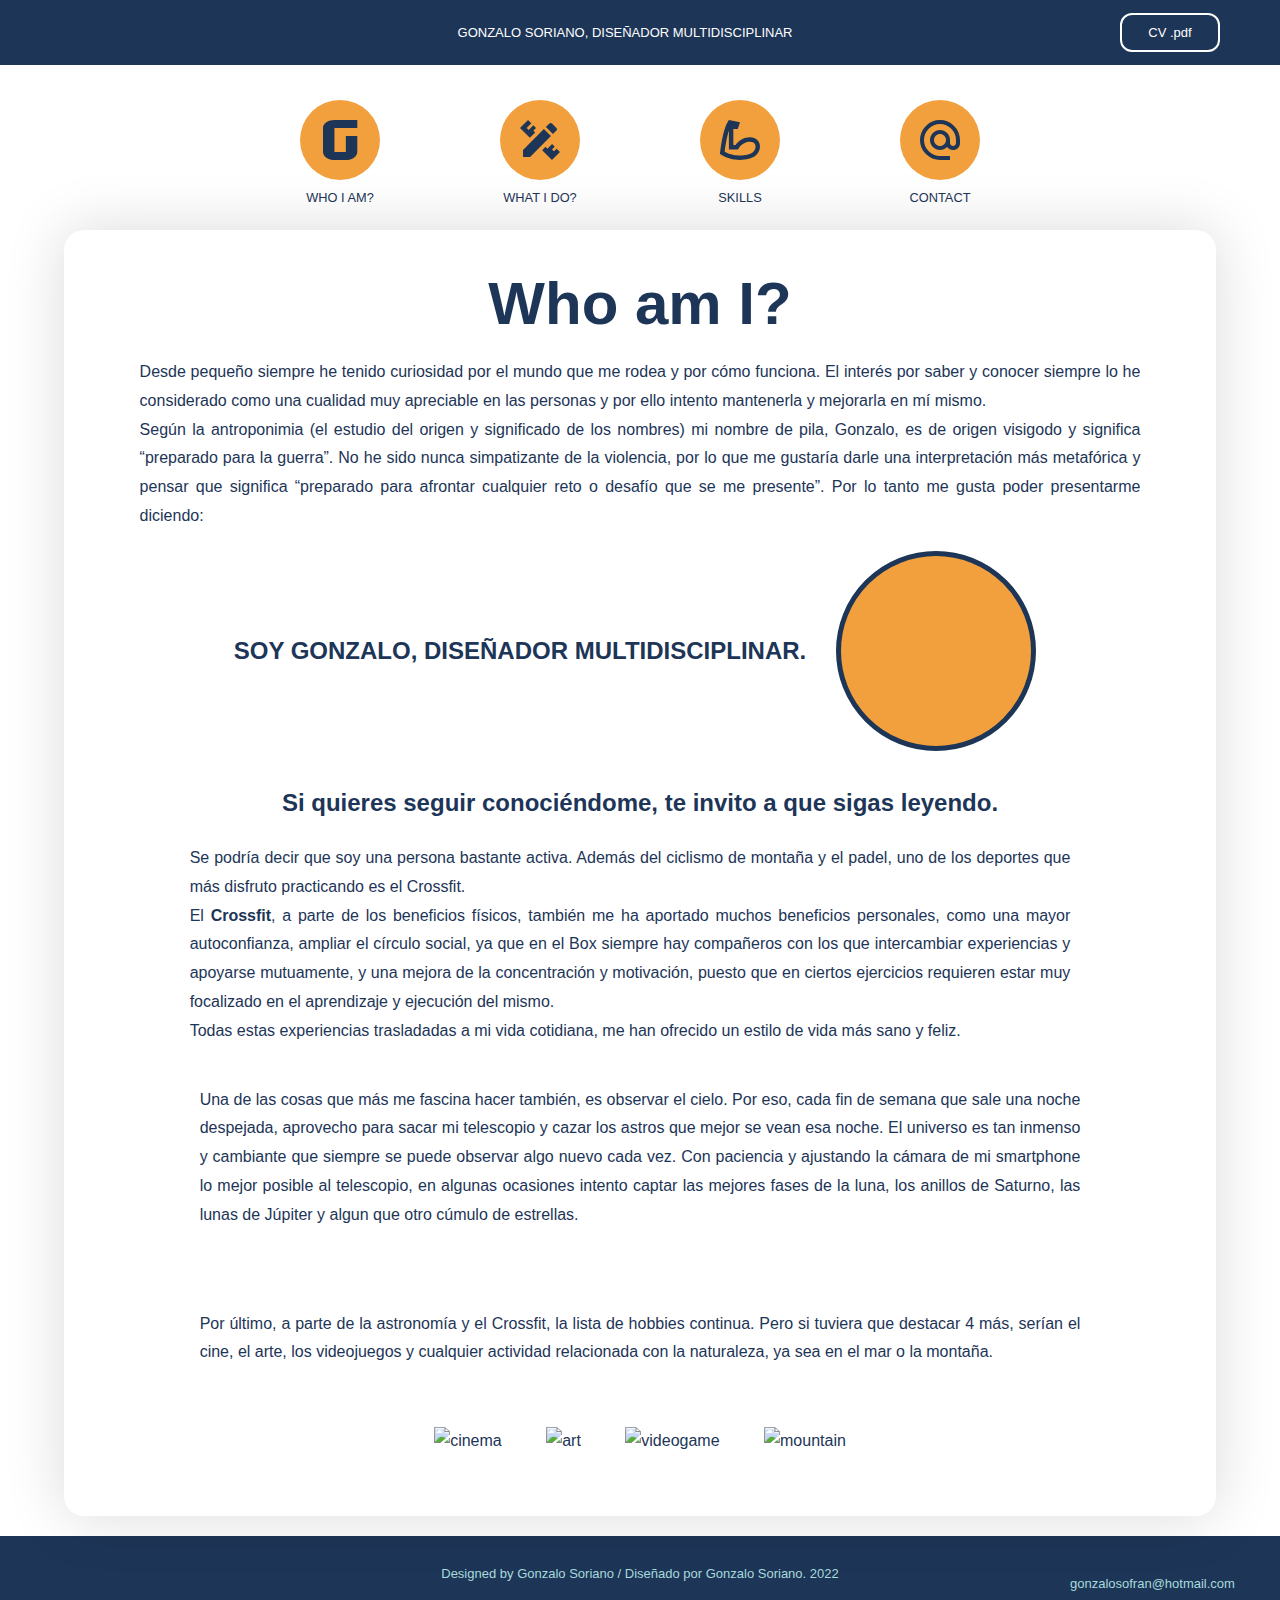
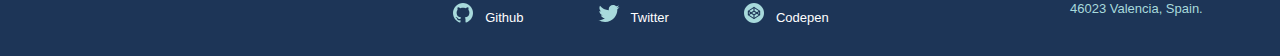
==== commit 58cc554a: "retoque footer" ====
--- a/about me gonzalo/index.html
+++ b/about me gonzalo/index.html
@@ -16,11 +16,11 @@
         <div class="container_header">
             <div class="div_header"></div>
             <div class="div_header header-name">
-                <p class="align-center">GONZALO SORIANO, DISEÑADOR INDUSTRIAL</p>
+                <p class="align-center">GONZALO SORIANO, DISEÑADOR MULTIDISCIPLINAR</p>
             </div>
 
             <botton class="div_header cv_button">
-                <a href="../files/cv_GonzaloSoriano_esp.pdf" class="resumen-botton" target="_blank">Resume</a>
+                <a href="../files/cv_GonzaloSoriano_esp.pdf" class="resumen-botton" target="_blank">CV .pdf</a>
             </botton>
         </div>
     </header>
@@ -38,7 +38,7 @@
                             fill="#1D3557" />
                     </svg>
                 </label>
-                <p class="p-margin">WHO I AM?</p>
+                <p class="p-margin icon--title">WHO I AM?</p>
             </div>
 
 
@@ -51,7 +51,7 @@
                     </svg>
 
                 </label>
-                <p class="p-margin">WHAT I DO?</p>
+                <p class="p-margin icon--title">WHAT I DO?</p>
             </div>
 
 
@@ -64,7 +64,7 @@
                     </svg>
 
                 </label>
-                <p class="p-margin">SKILLS</p>
+                <p class="p-margin icon--title">SKILLS</p>
             </div>
 
 
@@ -77,7 +77,7 @@
                     </svg>
 
                 </label>
-                <p class="p-margin">CONTACT</p>
+                <p class="p-margin icon--title">CONTACT</p>
             </div>
         </div>
 
@@ -87,29 +87,28 @@
 
             <!-- TAB 1: WHO I AM -->
 
-            <input type="radio" name="radio" id="radio1">
+            <input type="radio" name="radio" id="radio1" value="yes" checked>
             <div class="tab1">
-                <!-- <div class="btn-close">
-                    <label for="radio1">Cerrar</label>
-                </div> -->
                 <h2 class="align-center">Who am I?</h2>
-
-                <p>Desde pequeño siempre he tenido curiosidad por el mundo que me rodeaba y por cómo funcionaba.
-                    El interés por saber y conocer siempre lo he considerado como una cualidad muy apreciable en las
-                    personas y por ello intento mantenerla y mejorarla en mí mismo.
-                </p>
-                <p>
-                    Según la antroponimia (el estudio del origen y significado de los nombres) mi nombre de pila,
-                    Gonzalo, es de origen visigodo y significa “preparado para la guerra”. No he sido nunca
-                    simpatizante
-                    de la violencia, por lo que me gustaría darle una interpretación más metafórica y pensar que
-                    significa “preparado para afrontar cualquier reto o desafío que se me presente”. Por lo tanto me
-                    gusta poder presentarme diciendo:
-                </p>
+                <div class="texto-hobby intro">
+                    <p>Desde pequeño siempre he tenido curiosidad por el mundo que me rodea y por cómo funciona.
+                        El interés por saber y conocer siempre lo he considerado como una cualidad muy apreciable en las
+                        personas y por ello intento mantenerla y mejorarla en mí mismo.
+                    </p>
+                    <p>
+                        Según la antroponimia (el estudio del origen y significado de los nombres) mi nombre de pila,
+                        Gonzalo, es de origen visigodo y significa “preparado para la guerra”. No he sido nunca
+                        simpatizante
+                        de la violencia, por lo que me gustaría darle una interpretación más metafórica y pensar que
+                        significa “preparado para afrontar cualquier reto o desafío que se me presente”. Por lo tanto me
+                        gusta poder presentarme diciendo:
+                    </p>
+                </div>
+
 
                 <div class="hobbies myself">
                     <div>
-                        <h1>SOY GONZALO, DISEÑADOR MULTIDISCIPLINAR.</h1>
+                        <h1 class="outfitFont">SOY GONZALO, DISEÑADOR MULTIDISCIPLINAR.</h1>
                     </div>
 
                     <div class="avatar">
@@ -121,7 +120,8 @@
                 </div>
 
 
-                <div class="hobbies crossfit">
+                <!-- <div class="hobbies crossfit"> -->
+                <div class="hobbies ">
                     <div class="texto-hobby">
                         <p>Se podría decir que soy una persona bastante activa.
                             Además del ciclismo de montaña y el padel, uno de los deportes que más disfruto practicando
@@ -133,34 +133,38 @@
                             de los beneficios físicos, también me ha aportado muchos beneficios
                             personales, como una mayor autoconfianza, ampliar el círculo social, ya que en
                             el Box siempre hay compañeros con los que intercambiar experiencias y apoyarse mutuamente, y
-                            una mejora de la concentración y motivación, puesto que en cierto ejercicios requieren estar
+                            una mejora de la concentración y motivación, puesto que en ciertos ejercicios requieren estar
                             muy focalizado en el aprendizaje y ejecución del mismo.</p>
 
                         <p> Todas estas experiencias trasladadas a mi vida cotidiana, me han ofrecido un estilo de vida
                             más sano y feliz.
                         </p>
                     </div>
-                    <div class="svg-hobby">
-                        <img src="../images/crossfit.svg" alt="">
-                    </div>
-                </div>
+                    <div class="div--andMore--svg">
+                        <img class="imgfull" src="../images/crossfit.svg" alt="">
+                    </div>
+                </div>
+
+                <!-- </div> -->
 
                 <div class="hobbies astro">
-                    <div class="svg-hobby">
-                        <img src="../images/astronomy.svg" alt="">
-                    </div>
+
+                    <div class="div--andMore--svg div-img-center">
+                        <img  src="../images/astronomy.svg" alt="">
+                    </div>
+
                     <div class="texto-hobby">
                         <p>Una de las cosas que más me fascina hacer también, es observar el cielo.
                             Por eso, cada fin de semana que sale una noche despejada, aprovecho para sacar mi telescopio
                             y cazar los astros que mejor se vean esa noche.
                             El universo es tan inmenso y cambiante que siempre se puede observar algo nuevo cada vez.
-                            Con paciencia y ajustando la cámara de mi Smartphone lo mejor posible al telescopio, en
+                            Con paciencia y ajustando la cámara de mi smartphone lo mejor posible al telescopio, en
                             algunas ocasiones intento captar las mejores fases de la luna, los anillos de Saturno, las
                             lunas de Júpiter y algun que otro cúmulo de estrellas.
                         </p>
-
-                    </div>
-                </div>
+                    </div>
+                </div>
+
                 <div class="hobbies andMore">
 
                     <div class="texto-hobby">
@@ -170,11 +174,13 @@
                         </p>
 
                     </div>
-
-                    <img src="../images/cinema.svg" alt="cinema">
-                    <img src="../images/art.svg" alt="art">
-                    <img src="../images/videogame.svg" alt="videogame">
-                    <img src="../images/mountain.svg" alt="mountain">
+                    <div class="div--andMore--svg">
+                        <img class="img--50" src="../images/cinema.svg" alt="cinema">
+                        <img class="img--50" src="../images/art.svg" alt="art">
+                        <img class="img--50" src="../images/videogame.svg" alt="videogame">
+                        <img class="img--50" src="../images/mountain.svg" alt="mountain">
+                    </div>
+
                 </div>
             </div>
 
@@ -186,6 +192,10 @@
             <div class="tab2">
 
                 <h2 class="align-center">What I do?</h2>
+                <h1 class="align-center">Gracias a mis Skills adquiridas durante los últimos años, puedo ayudarte y
+                    desarrollar proyectos de cualquiera de estos 3 campos:
+                </h1>
+
                 <div class="content_whatido">
 
                     <div class="whatido_item">
@@ -256,57 +266,72 @@
             <input type="radio" name="radio" id="radio3">
             <div class="tab3">
                 <h2 class="align-center">Skills</h2>
+                <h1 class="align-center">Estos son mis estudios, habilidades y herramientas con las que trabajo:
+                </h1>
                 <div class="skills">
-
-                    <h3>ESTUDIOS:</h3>
-                    <ul class="list-estudios">
-
-                        <li>2013 - 2017: Grado en Ingeniería en Diseño industrial y Desarrollo de Productos. (UPV)
-                        </li>
-
-
-                        <li>2019 - 2021: Master en Diseño y Fabricación Integrada asistidos por Computador. (UPV)
-                        </li>
-
-
-                        <li>2021 - 2022: Postgrado en UX/UI, Marketing Digital y Desarrollo Web Front-end. (ESAT)
-                        </li>
-
-                    </ul>
-
-                    <h3>HERRAMIENTAS:</h3>
-                    <ul class="list-software">
-                        <li>- Catia V5</li>
-                        <li>- Illustrator.</li>
-                        <li>- HTML5.</li>
-
-                        <li>- Solidworks.</li>
-                        <li>- Indesign.</li>
-                        <li>- CSS3.</li>
-
-                        <li>- Siemens NX.</li>
-                        <li>- Figma.</li>
-                        <li>- Javascript.</li>
-
-                        <li>- Github.</li>
-                        <li>- Sass.</li>
-                    </ul>
-
-
-                    <h3>IDIOMAS:</h3>
-                    <ul class="list-idiomas-english">
-
-                        <li>English:</li>
-                        <li>- Level 12 of Trinity College of London (C2).</li>
-                        <li>- Certificate in Advanced English (CAE) of University of Cambridge (C1).</li>
-
-                    </ul>
-
-                    <ul class="list-idiomas-valencia">
-                        <li>Valencià:</li>
-                        <li>- Grau mitjà (C1).</li>
-
-                    </ul>
+                    <div>
+                        <h3>HERRAMIENTAS:</h3>
+                        <ul class="list list--software list--smaller list--center list--software--tools">
+                            <li>- Catia V5.</li>
+                            <li>- Illustrator.</li>
+                            <li>- HTML5.</li>
+                            <li>- Solidworks.</li>
+                            <li>- Indesign.</li>
+                            <li>- CSS3.</li>
+                            <li>- Siemens NX.</li>
+                            <li>- Photoshop.</li>
+                            <li>- Figma.</li>
+                            <li>- Github.</li>
+                            <li>- Javascript.</li>
+                            <li>- Sass.</li>
+                        </ul>
+                    </div>
+
+                    <div>
+                        <h3>SOFT SKILLS:</h3>
+                        <ul class="list  list--software list--software--softskill list--smaller">
+
+                            <li>- Asertivo.</li>
+                            <li>- Trabajo en equipo.</li>
+                            <li>- Compromiso.</li>
+                            <li>- Creatividad.</li>
+                            <li>- Crecimiento y aprendizaje continuo.</li>
+
+                        </ul>
+                    </div>
+
+                    <div class="full">
+                        <h3>ESTUDIOS:</h3>
+                        <ul class="list list--estudios">
+
+                            <li>2013 - 2017: Grado en Ingeniería en Diseño industrial y Desarrollo de Productos. (UPV)
+                            </li>
+
+
+                            <li>2019 - 2021: Master en Diseño y Fabricación Integrada asistidos por Computador. (UPV)
+                            </li>
+
+
+                            <li>2021 - 2022: Postgrado en UX/UI, Marketing Digital y Desarrollo Web Front-end. (ESAT)
+                            </li>
+
+                        </ul>
+                    </div>
+
+                    <div class="full">
+                        <h3>IDIOMAS:</h3>
+                        <ul class="list list--estudios">
+
+                            <li>English:</li>
+                            <li>- Level 12 of Trinity College of London (C2).</li>
+                            <li>- Certificate in Advanced English (CAE) of University of Cambridge (C1).</li>
+                            <li>Valencià:</li>
+                            <li>- Grau mitjà (C1).</li>
+                        </ul>
+
+
+                    </div>
+
 
                 </div>
             </div>
@@ -316,39 +341,42 @@
             <input type="radio" name="radio" id="radio4">
             <div class="tab4">
                 <h2 class="align-center">Contact me </h2>
-                <form class="contactMe" action="">
-
-                    <div class="form-contact-grid">
-
-                        <div class="name">
-                            <label for="first-name">NOMBRE *</label>
-                            <input type="text" class="text-field round-border" maxlength="256" required>
+                <div>
+                    <form class="contactMe" action="">
+
+                        <div class="form-contact-grid">
+
+                            <div class="name">
+                                <label for="first-name">NOMBRE *</label>
+                                <input type="text" class="text-field round-border" maxlength="256" required>
+                            </div>
+
+                            <div class="number">
+                                <label for="contact-number">MÓVIL</label>
+                                <input type="tel" class="text-field round-border" maxlength="256">
+                            </div>
+
+                            <div class="email">
+                                <label for="contact-email">E-MAIL *</label>
+                                <input type="email" class="text-field round-border" maxlength="256" required>
+                            </div>
+
+                            <div class="message">
+                                <label for="contact-message">MENSAJE</label>
+                                <textarea class="round-border" name="mensaje" id="" cols="30" rows="5"
+                                    placeholder="Example text"></textarea>
+                            </div>
+
+
+                            <button class="send-button" type="submit">ENVIAR</button>
+
                         </div>
-
-                        <div class="number">
-                            <label for="contact-number">MÓVIL</label>
-                            <input type="tel" class="text-field round-border" maxlength="256">
-                        </div>
-
-                        <div class="email">
-                            <label for="contact-email">E-MAIL *</label>
-                            <input type="email" class="text-field round-border" maxlength="256" required>
-                        </div>
-
-                        <div class="message">
-                            <label for="contact-message">MENSAJE</label>
-                            <textarea class="round-border" name="mensaje" id="" cols="30" rows="10"
-                                placeholder="Example text"></textarea>
-                        </div>
-
-
-                        <button class="send-button" type="submit">ENVIAR</button>
-
-                    </div>
-                </form>
+                    </form>
+                </div>
             </div>
 
         </div>
+
 
 
 
@@ -356,13 +384,13 @@
         <footer>
             <div class="container_footer">
 
-                <div class="div_footer"></div>
+                <div class="div_footer div--none"></div>
 
 
 
 
                 <div class="div_footer social-contact">
-                    <p>Designed by Gonzalo Soriano / Diseñado por Gonzalo Soriano. 2021</p>
+                    <p class="div--none">Designed by Gonzalo Soriano / Diseñado por Gonzalo Soriano. 2022</p>
 
                     <nav class="social">
                         <a class="social-icon" href="https://github.com/ggonzaloo10" target="_blank"><svg width="24"
@@ -403,6 +431,7 @@
 
             </div>
         </footer>
+    
 
 </body>
 
--- a/css/style.css
+++ b/css/style.css
@@ -1,31 +1,72 @@
+:root {
+  font-size: 16px;
+}
+
+.icon--title {
+  color: #1D3557;
+  font-family: "Outfit", sans-serif;
+  font-size: 0.8rem;
+}
+
+h1 {
+  font-size: 1.5rem;
+  margin: 0 0 0 0;
+}
+
+.outfitFont {
+  font-family: "Outfit", sans-serif;
+}
+
+h2 {
+  font-family: "Outfit", sans-serif;
+  font-weight: 800;
+  font-size: 60px;
+  margin-top: 0px;
+  margin-bottom: 0px;
+}
+
+h3 {
+  margin: 0px 0px 0px 0px;
+}
+
+p {
+  margin: 0px 0px 0px 0px;
+}
+
+a {
+  color: white;
+  text-decoration: none;
+}
+
+.crossfit-link {
+  color: #1D3557;
+  font-weight: 600;
+}
+
 * {
   -webkit-box-sizing: border-box;
           box-sizing: border-box;
 }
 
 html {
+  position: absolute;
   font-size: 100%;
   font-family: "Montserrat", sans-serif;
+  position: absolute;
 }
 
 img {
   max-width: 100%;
-  width: 100%;
-}
-
-h3 {
-  margin: 20px 0px 0px 0px;
 }
 
 p {
-  margin: 0px 0px 0px 0px;
+  text-align: justify;
 }
 
 body {
-  width: 100%;
-  height: 100%;
-  margin: 0 0 0 0;
-  background-color: #04B2D9;
+  width: 100vw;
+  min-height: 100vh;
+  margin: 0;
   display: -webkit-box;
   display: -ms-flexbox;
   display: flex;
@@ -36,6 +77,15 @@
   -webkit-box-align: center;
       -ms-flex-align: center;
           align-items: center;
+}
+
+.contactMe {
+  display: -webkit-box;
+  display: -ms-flexbox;
+  display: flex;
+  -webkit-box-pack: center;
+      -ms-flex-pack: center;
+          justify-content: center;
 }
 
 .form-contact-grid {
@@ -113,6 +163,7 @@
   -webkit-box-direction: normal;
       -ms-flex-direction: column;
           flex-direction: column;
+  margin-bottom: 20px;
 }
 
 .send-button {
@@ -127,7 +178,7 @@
   font-family: "Montserrat", sans-serif;
   font-size: 18px;
   font-weight: bold;
-  margin: 10px 100px;
+  margin: 20px 200px;
   padding: 11px 23px;
   text-decoration: none;
 }
@@ -179,15 +230,27 @@
   margin: 10px 60px 10px 10px;
   padding: 10px 10px 10px 10px;
   text-align: center;
-}
-
-a {
+  -webkit-transition: all 0.4s ease-in-out;
+  transition: all 0.4s ease-in-out;
+}
+
+.cv_button:hover {
+  border: 2px solid white;
+  background-color: #f2a03d;
+  color: #1D3557;
+  -webkit-transform: scale(1.1);
+          transform: scale(1.1);
+}
+
+.cv_button a {
   color: white;
   text-decoration: none;
 }
 
 .container {
-  min-width: 600px;
+  -webkit-box-flex: 1;
+      -ms-flex: 1;
+          flex: 1;
   margin-top: 100px;
   display: -webkit-box;
   display: -ms-flexbox;
@@ -201,15 +264,18 @@
   -webkit-box-pack: center;
       -ms-flex-pack: center;
           justify-content: center;
-}
-
-label {
-  display: -webkit-box;
-  display: -ms-flexbox;
-  display: flex;
   -webkit-box-align: center;
       -ms-flex-align: center;
           align-items: center;
+}
+
+label {
+  display: -webkit-box;
+  display: -ms-flexbox;
+  display: flex;
+  -webkit-box-align: center;
+      -ms-flex-align: center;
+          align-items: center;
   -webkit-box-pack: center;
       -ms-flex-pack: center;
           justify-content: center;
@@ -219,16 +285,21 @@
   display: -webkit-box;
   display: -ms-flexbox;
   display: flex;
+  -ms-flex-wrap: wrap;
+      flex-wrap: wrap;
   -ms-grid-column-align: center;
       justify-self: center;
   -webkit-box-pack: justify;
       -ms-flex-pack: justify;
           justify-content: space-between;
+  width: 60%;
   max-width: 700px;
   margin: 0px 20px 20px;
 }
 
-.lbl-menu--icono {
+.lbl-menu--icono-container {
+  width: 100px;
+  height: 110px;
   display: -webkit-box;
   display: -ms-flexbox;
   display: flex;
@@ -245,15 +316,13 @@
   transition: all 0.4s ease-in-out;
 }
 
-.lbl-menu--icono:hover {
+.lbl-menu--icono-container:hover {
   -webkit-transform: scale(1.1);
           transform: scale(1.1);
-  color: white;
 }
 
 .lbl-menu label {
   background-color: #f2a03d;
-  /* border: 5px solid #E4EFF0; */
   color: white;
   width: 80px;
   height: 80px;
@@ -268,39 +337,39 @@
 }
 
 .lbl-menu label:hover {
-  background-color: white;
-  color: black;
   -webkit-transform: scale(1.1);
           transform: scale(1.1);
 }
 
 .content {
-  height: 1100px;
-  margin-bottom: 350px;
-  display: -webkit-box;
-  display: -ms-flexbox;
-  display: flex;
-  -webkit-box-pack: center;
-      -ms-flex-pack: center;
-          justify-content: center;
+  display: -webkit-box;
+  display: -ms-flexbox;
+  display: flex;
+  -webkit-box-flex: 1;
+      -ms-flex: 1;
+          flex: 1;
+  -webkit-box-pack: center;
+      -ms-flex-pack: center;
+          justify-content: center;
+  margin-bottom: 20px;
 }
 
 [class^=tab] {
-  position: absolute;
+  width: 90vw;
   margin: 0 10px 0 10px;
   line-height: 1.8;
   border-radius: 20px;
-  -webkit-transition: all 0.6s ease-in-out;
-  transition: all 0.6s ease-in-out;
+  display: none;
   opacity: 0;
-  visibility: hidden;
+  -webkit-transition: all 0.4s ease-in-out;
+  transition: all 0.4s ease-in-out;
   padding: 20px;
   -webkit-transform: scale(0.9);
           transform: scale(0.9);
   background-color: white;
   color: #1D3557;
-  -webkit-box-shadow: 5px 5px 7px 5px #313131;
-          box-shadow: 5px 5px 7px 5px #313131;
+  -webkit-box-shadow: 0px 0px 60px rgba(0, 0, 0, 0.15);
+          box-shadow: 0px 0px 60px rgba(0, 0, 0, 0.15);
 }
 
 #radio1, #radio2, #radio3, #radio4 {
@@ -312,23 +381,27 @@
 #radio3:checked ~ .tab3,
 #radio4:checked ~ .tab4 {
   opacity: 1;
-  visibility: visible;
   -webkit-transform: scale(1);
           transform: scale(1);
+  display: -webkit-box;
+  display: -ms-flexbox;
+  display: flex;
+  -ms-flex-line-pack: center;
+      align-content: center;
+  -webkit-box-orient: vertical;
+  -webkit-box-direction: normal;
+      -ms-flex-direction: column;
+          flex-direction: column;
 }
 
 .tab1 {
-  width: 80%;
-  display: -ms-grid;
-  display: grid;
   place-items: center;
   padding-bottom: 20px;
+  overflow: hidden;
 }
 
 .hobbies {
-  max-width: 90%;
-  background: #A8DADC;
-  border-radius: 20px;
+  border-radius: 10px;
   display: -webkit-box;
   display: -ms-flexbox;
   display: flex;
@@ -337,17 +410,30 @@
   -webkit-box-pack: center;
       -ms-flex-pack: center;
           justify-content: center;
-  margin-top: 20px;
+  max-width: 90%;
 }
 
 .hobbies div {
+  padding: 20px 10px 20px 10px;
+}
+
+.texto-hobby {
+  display: -webkit-box;
+  display: -ms-flexbox;
+  display: flex;
+  -webkit-box-orient: vertical;
+  -webkit-box-direction: normal;
+      -ms-flex-direction: column;
+          flex-direction: column;
   max-width: 50%;
-  padding: 20px 20px 20px 20px;
-}
-
-.texto-hobby {
-  max-width: 60%;
-  font-size: small;
+  -webkit-box-pack: center;
+      -ms-flex-pack: center;
+          justify-content: center;
+}
+
+.texto-hobby h4 {
+  margin-top: 0;
+  padding-top: 0;
 }
 
 .svg-hobby {
@@ -364,53 +450,131 @@
           align-items: center;
 }
 
-.tab2 {
-  width: 60%;
-  min-width: 350px;
-  display: -webkit-box;
-  display: -ms-flexbox;
-  display: flex;
-  -webkit-box-pack: center;
-      -ms-flex-pack: center;
-          justify-content: center;
+.myself {
+  display: -webkit-box;
+  display: -ms-flexbox;
+  display: flex;
+  -webkit-box-pack: center;
+      -ms-flex-pack: center;
+          justify-content: center;
+  -webkit-box-align: center;
+      -ms-flex-align: center;
+          align-items: center;
+}
+
+.astro .texto-hobby {
+  display: -webkit-box;
+  display: -ms-flexbox;
+  display: flex;
+}
+
+.andMore img {
+  margin: 20px 20px 20px 20px;
+}
+
+.content_whatido {
+  display: -webkit-box;
+  display: -ms-flexbox;
+  display: flex;
+  -ms-flex-wrap: wrap;
+      flex-wrap: wrap;
+  text-align: center;
+  -webkit-box-pack: center;
+      -ms-flex-pack: center;
+          justify-content: center;
+}
+
+.whatido_item {
+  margin: 20px 20px;
+  width: 225px;
+  border-radius: 10px;
+  padding: 20px 20px;
+  -webkit-box-shadow: 0px 0px 60px rgba(0, 0, 0, 0.15);
+          box-shadow: 0px 0px 60px rgba(0, 0, 0, 0.15);
+}
+
+.tab3 {
+  -ms-flex-line-pack: center;
+      align-content: center;
+}
+
+.tab3 h3 {
+  text-align: center;
+  -webkit-box-align: center;
+      -ms-flex-align: center;
+          align-items: center;
+}
+
+.skills {
+  display: -webkit-box;
+  display: -ms-flexbox;
+  display: flex;
+  -ms-flex-wrap: wrap;
+      flex-wrap: wrap;
+}
+
+.skills div {
+  display: -webkit-box;
+  display: -ms-flexbox;
+  display: flex;
   -webkit-box-orient: vertical;
   -webkit-box-direction: normal;
       -ms-flex-direction: column;
           flex-direction: column;
-}
-
-.content_whatido {
-  display: -webkit-box;
-  display: -ms-flexbox;
-  display: flex;
-  -webkit-box-orient: horizontal;
-  -webkit-box-direction: normal;
-      -ms-flex-direction: row;
-          flex-direction: row;
-  text-align: center;
-  -webkit-box-pack: center;
-      -ms-flex-pack: center;
-          justify-content: center;
-}
-
-.whatido_item {
-  margin: 0 20px;
-  min-width: 225px;
-}
-
-.tab3 {
-  width: 60%;
-  min-width: 530px;
+  width: calc(50% - 20px);
+  margin: 0 10px;
+  -webkit-box-pack: center;
+      -ms-flex-pack: center;
+          justify-content: center;
+}
+
+.list {
+  display: -ms-grid;
+  display: grid;
+  gap: 0px 10px;
+  padding: 0px;
+  margin: 5px 0px 20px;
+  list-style: none;
+  border-radius: 10px;
+  padding: 20px 20px;
+  -webkit-box-shadow: 0px 0px 60px rgba(0, 0, 0, 0.15);
+          box-shadow: 0px 0px 60px rgba(0, 0, 0, 0.15);
+}
+.list--center {
+  justify-items: center;
+}
+.list--estudios {
+  -ms-grid-columns: (minmax(200px, 700px))[1];
+  grid-template-columns: repeat(1, minmax(200px, 700px));
+  height: 70%;
+  -ms-flex-line-pack: center;
+      align-content: center;
+}
+.list--software {
+  height: 70%;
+  -ms-grid-columns: (minmax(100px, 70%))[3];
+  grid-template-columns: repeat(3, minmax(100px, 70%));
+  -ms-flex-line-pack: center;
+      align-content: center;
+}
+.list--software--softskill {
+  -ms-grid-columns: (minmax(120px, 300px))[1];
+  grid-template-columns: repeat(1, minmax(120px, 300px));
 }
 
 .tab4 {
-  width: 35%;
-  min-width: 360px;
+  -webkit-box-pack: center;
+      -ms-flex-pack: center;
+          justify-content: center;
+  -webkit-box-orient: vertical;
+  -webkit-box-direction: normal;
+      -ms-flex-direction: column;
+          flex-direction: column;
 }
 
 footer {
   width: 100vw;
-  height: 150px;
+  height: 120px;
   margin-right: 0px;
   padding: 0px auto;
   left: 0px;
@@ -449,9 +613,6 @@
   -webkit-box-pack: justify;
       -ms-flex-pack: justify;
           justify-content: space-between;
-  -webkit-box-align: center;
-      -ms-flex-align: center;
-          align-items: center;
   padding: 0px 0px 0px 0px;
   margin-right: 0px;
   margin-top: 20px;
@@ -478,6 +639,7 @@
   -webkit-box-align: end;
       -ms-flex-align: end;
           align-items: flex-end;
+  margin: 0 10px;
 }
 
 .social-icon svg {
@@ -486,34 +648,6 @@
 
 .social-icon svg path {
   fill: #A8DADC;
-}
-
-ul[class^=list] {
-  display: -ms-grid;
-  display: grid;
-  gap: 0px 10px;
-  padding: 0px;
-  margin: 5px 0px 20px;
-  overflow: hidden;
-  list-style: none;
-}
-
-.list-estudios {
-  -ms-grid-columns: (minmax(500px, 700px))[1];
-  grid-template-columns: repeat(1, minmax(500px, 700px));
-}
-
-.list-software {
-  -ms-grid-columns: (minmax(140px, 100px))[3];
-  grid-template-columns: repeat(3, minmax(140px, 100px));
-  -webkit-box-pack: center;
-      -ms-flex-pack: center;
-          justify-content: center;
-}
-
-ul[class^=list-idiomas] {
-  -ms-grid-columns: (minmax(500px, 600px))[1];
-  grid-template-columns: repeat(1, minmax(500px, 600px));
 }
 
 .grid {
@@ -526,12 +660,12 @@
   width: 80%;
 }
 .grid__cell {
-  padding: 12px;
+  padding: 10px;
 }
 .grid__cell--50 {
   -webkit-box-flex: 0;
-      -ms-flex: 0 0 calc(50% - 6px);
-          flex: 0 0 calc(50% - 6px);
+      -ms-flex: 0 0 calc(50% - 5px);
+          flex: 0 0 calc(50% - 5px);
 }
 .grid__cell--10 {
   -webkit-box-flex: 0;
@@ -544,48 +678,186 @@
           flex: 0 0 33%;
 }
 
-@media screen and (max-width: 600px) {
+@media screen and (max-width: 375px) {
   .lbl-menu {
+    display: -webkit-box;
+    display: -ms-flexbox;
+    display: flex;
     -ms-flex-wrap: wrap;
         flex-wrap: wrap;
   }
-
-  .lbl-menu--icono {
-    -webkit-transform: scale(0.7);
-            transform: scale(0.7);
-  }
-}
-@media screen and (max-width: 1275px) {
-  .content_whatido {
+}
+.list--software--tools {
+  -ms-grid-columns: (minmax(100px, 70%))[2];
+  grid-template-columns: repeat(2, minmax(100px, 70%));
+}
+
+@media screen and (max-width: 500px) {
+  .div_header {
+    min-width: 0;
+  }
+
+  .cv_button {
+    margin-right: 10px;
+    border-radius: 10px;
+  }
+}
+@media screen and (max-width: 560px) {
+  .crossfit {
+    -ms-flex-wrap: nowrap;
+        flex-wrap: nowrap;
+  }
+}
+@media screen and (max-width: 618px) {
+  .div--andMore--svg {
+    display: -webkit-box;
+    display: -ms-flexbox;
+    display: flex;
     -ms-flex-wrap: wrap;
         flex-wrap: wrap;
-  }
-}
-@media screen and (max-width: 1235px) {
+    -webkit-box-pack: center;
+        -ms-flex-pack: center;
+            justify-content: center;
+  }
+
+  .img--50 {
+    max-width: calc(50% - 20px);
+  }
+}
+@media screen and (max-width: 750px) {
+  .svg-hobby {
+    -webkit-box-align: initial;
+        -ms-flex-align: initial;
+            align-items: initial;
+  }
+
+  header {
+    width: 100%;
+  }
+}
+@media screen and (max-width: 800px) {
+  .lbl-menu--icono-container {
+    width: 50%;
+    margin-top: 10px;
+  }
+
+  .form-contact-grid {
+    width: 100%;
+  }
+}
+@media screen and (max-width: 900px) {
+  .skills {
+    -webkit-box-orient: vertical;
+    -webkit-box-direction: normal;
+        -ms-flex-direction: column;
+            flex-direction: column;
+  }
+
+  .skills div {
+    width: 100%;
+    margin: 0 0 0 0;
+  }
+}
+@media screen and (max-width: 1070px) {
+  h1 {
+    text-align: center;
+  }
+}
+@media screen and (min-width: 1070px) {
+  .intro {
+    max-width: 90%;
+  }
+}
+@media screen and (max-width: 1075px) {
   .texto-hobby {
     max-width: 90%;
   }
-
+}
+@media screen and (max-width: 1335px) {
   .astro {
-    -ms-flex-line-pack: center;
-        align-content: center;
     -webkit-box-orient: vertical;
     -webkit-box-direction: reverse;
         -ms-flex-direction: column-reverse;
             flex-direction: column-reverse;
-  }
-}
+    -webkit-box-pack: center;
+        -ms-flex-pack: center;
+            justify-content: center;
+    -webkit-box-align: center;
+        -ms-flex-align: center;
+            align-items: center;
+  }
+
+  .texto-hobby {
+    max-width: 90%;
+    display: -webkit-box;
+    display: -ms-flexbox;
+    display: flex;
+    -webkit-box-pack: center;
+        -ms-flex-pack: center;
+            justify-content: center;
+  }
+
+  .crossfit {
+    -webkit-box-orient: vertical;
+    -webkit-box-direction: normal;
+        -ms-flex-direction: column;
+            flex-direction: column;
+  }
+}
+.content_whatido {
+  display: -webkit-box;
+  display: -ms-flexbox;
+  display: flex;
+  -ms-flex-wrap: wrap;
+      flex-wrap: wrap;
+}
+
+.send-button {
+  margin: 20px 20px;
+}
+
 @media screen and (max-width: 780px) {
-  a #text {
+  .div--none {
     display: none;
+  }
+
+  .div_footer {
+    min-width: 0;
+  }
+
+  .social-contact {
+    -webkit-box-pack: left;
+        -ms-flex-pack: left;
+            justify-content: left;
+  }
+
+  .social {
+    margin-top: 0;
+    -webkit-box-align: left;
+        -ms-flex-align: left;
+            align-items: left;
+  }
+
+  .social a {
+    margin: 5px 10px;
+  }
+
+  nav {
+    display: -webkit-box;
+    display: -ms-flexbox;
+    display: flex;
+    -webkit-box-orient: vertical;
+    -webkit-box-direction: normal;
+        -ms-flex-direction: column;
+            flex-direction: column;
   }
 }
 .card-link {
   display: inline-block;
-  padding: 18px;
+  padding: 15px;
   background-color: #ec8810;
   color: white;
-  margin: 12px;
+  margin: 10px;
 }
 .card-link:visited {
   color: white;
@@ -602,61 +874,23 @@
       flex-wrap: wrap;
 }
 
+.imgfull {
+  max-width: 100%;
+}
+
 .avatar {
   display: inline-block;
   width: 200px;
   height: 200px;
-  border: solid 5px white;
+  border: solid 5px #1D3557;
   border-radius: 50%;
-  background-color: orange;
-  background-image: url("../images/avatar.jpg");
+  margin: 20px;
+  background-color: #f2a03d;
+  background-image: url("../images/fotocarnet.jpg");
   background-size: cover;
   background-repeat: no-repeat;
   background-position: center;
 }
-.avatar:hover + .avatar__edit {
-  -webkit-transform: scale(1.1) rotate(10deg);
-          transform: scale(1.1) rotate(10deg);
-  -webkit-box-shadow: -2px -2px 5px 5px rgba(0, 0, 0, 0.5);
-          box-shadow: -2px -2px 5px 5px rgba(0, 0, 0, 0.5);
-}
-.avatar__edit {
-  position: absolute;
-  bottom: -0.5em;
-  left: 50%;
-  -webkit-transform: translateX(-50%);
-          transform: translateX(-50%);
-  background-color: white;
-  display: inline-block;
-  width: 2em;
-  height: 2em;
-  line-height: 2.3em;
-  border-radius: 50%;
-  text-align: center;
-  -webkit-transition: all 0.2s ease-in;
-  transition: all 0.2s ease-in;
-}
-.avatar__edit svg {
-  width: 1em;
-  height: 1em;
-}
-.avatar__container {
-  position: relative;
-  text-align: center;
-  background-color: pink;
-}
-
-h2 {
-  font-family: "Outfit", sans-serif;
-  font-weight: 800;
-  font-size: 60px;
-  margin-top: 0px;
-  margin-bottom: 0px;
-}
-
-h3 {
-  margin-top: 0px;
-}
 
 .align-center {
   text-align: center;
@@ -668,4 +902,13 @@
 
 .p-margin {
   margin-top: 10px;
+}
+
+.div-img-center {
+  display: -webkit-box;
+  display: -ms-flexbox;
+  display: flex;
+  -webkit-box-pack: center;
+      -ms-flex-pack: center;
+          justify-content: center;
 }